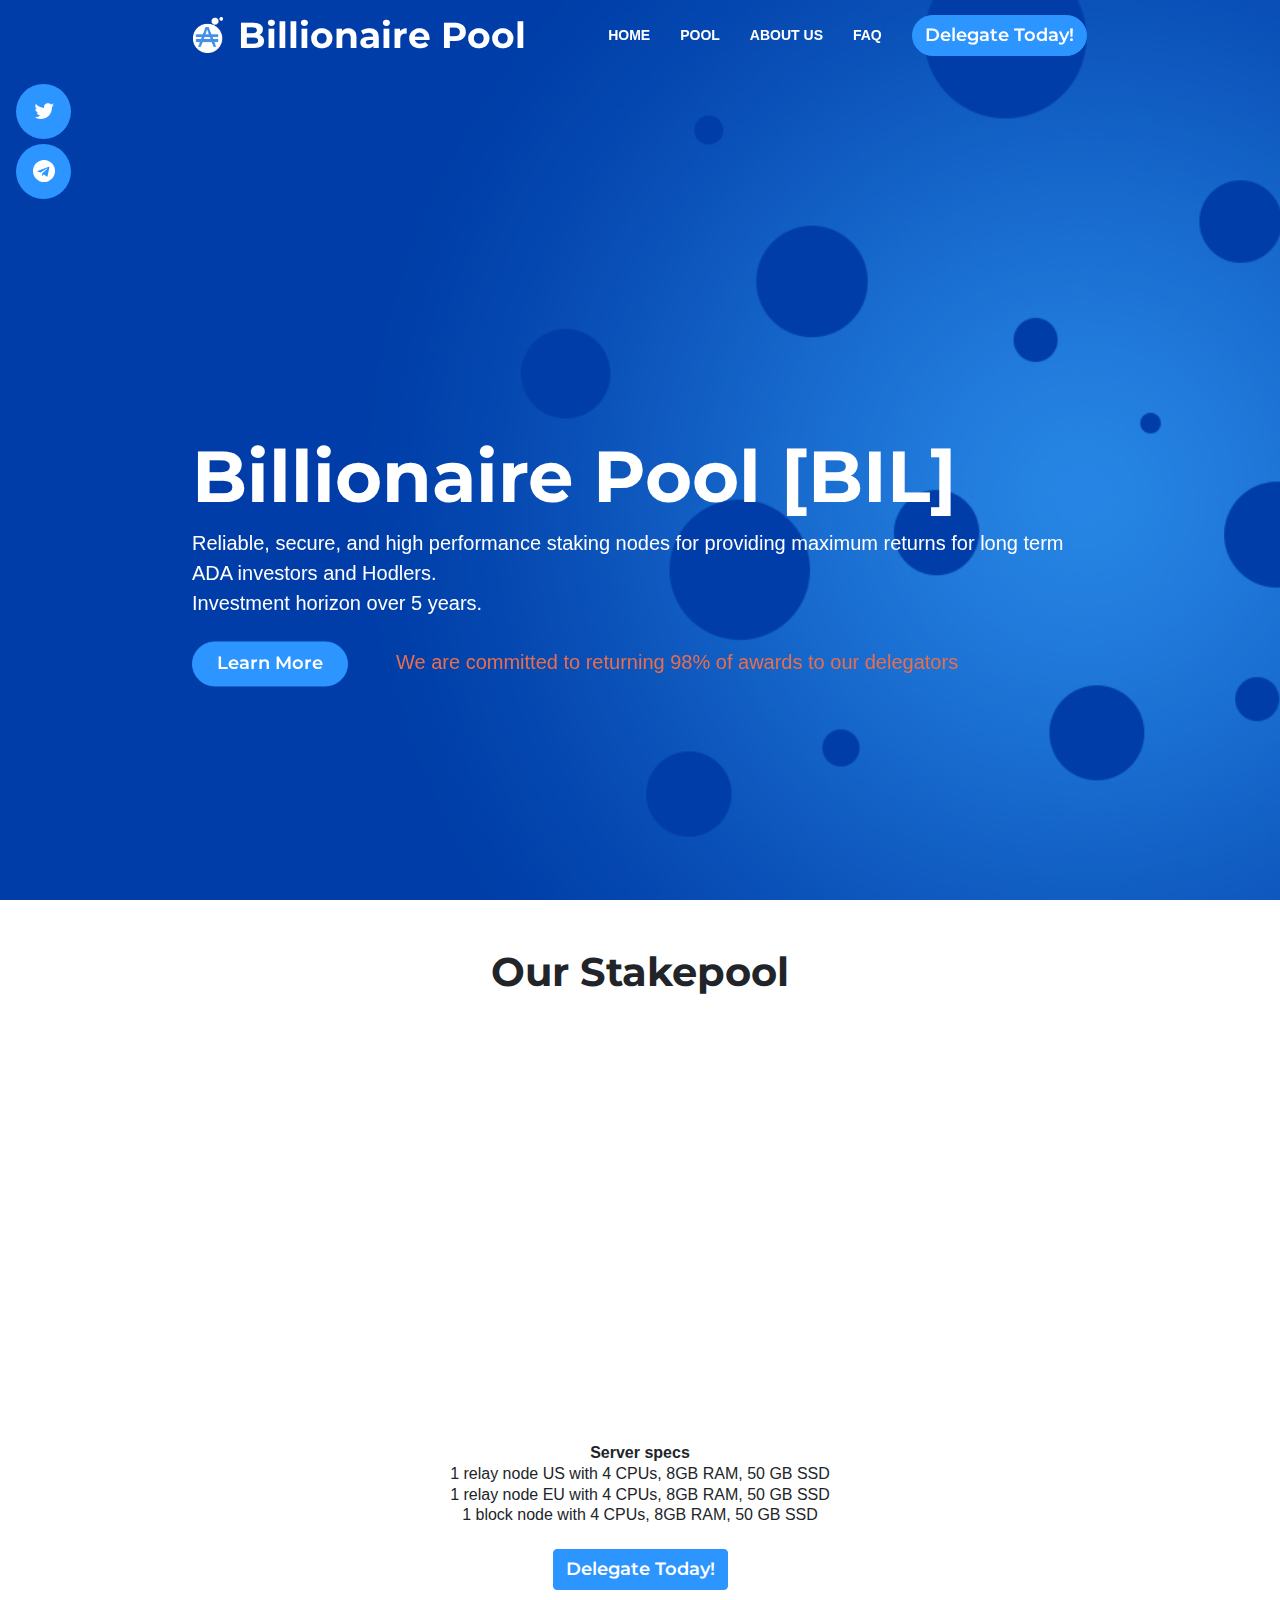
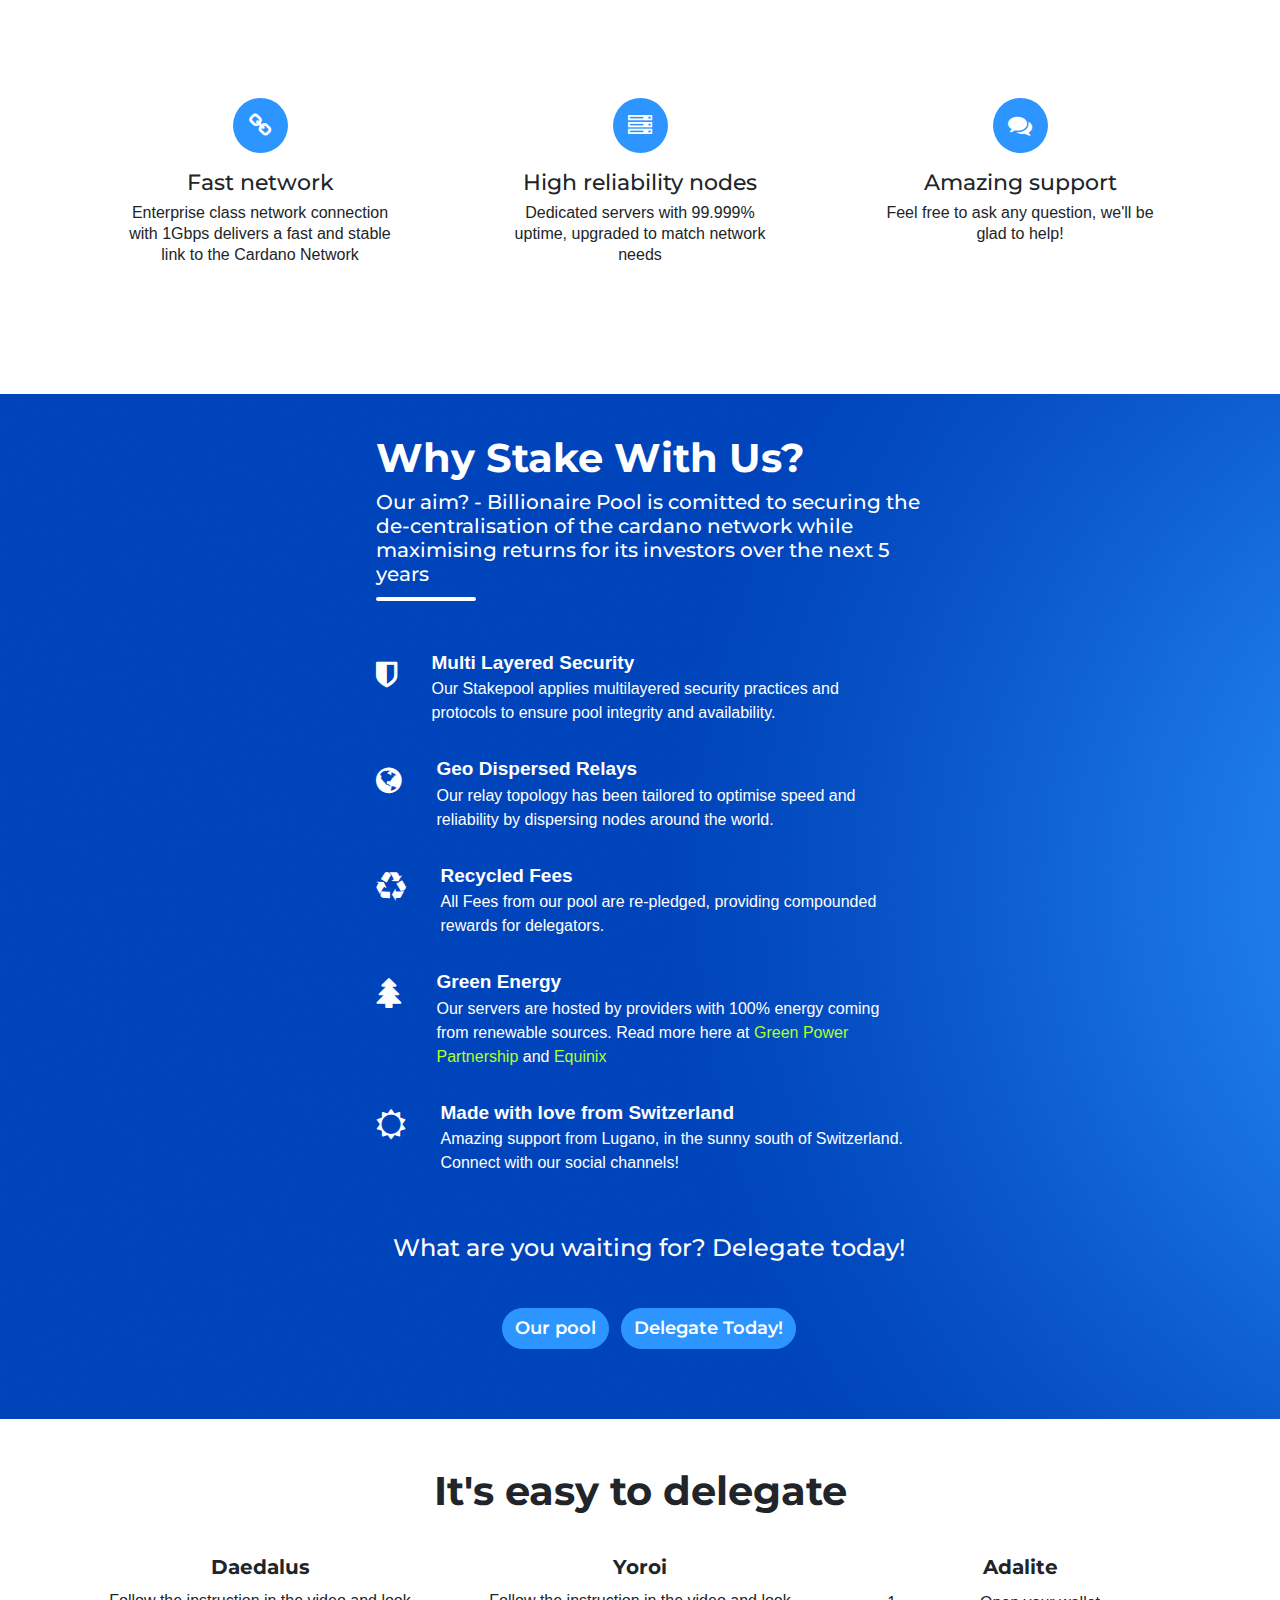
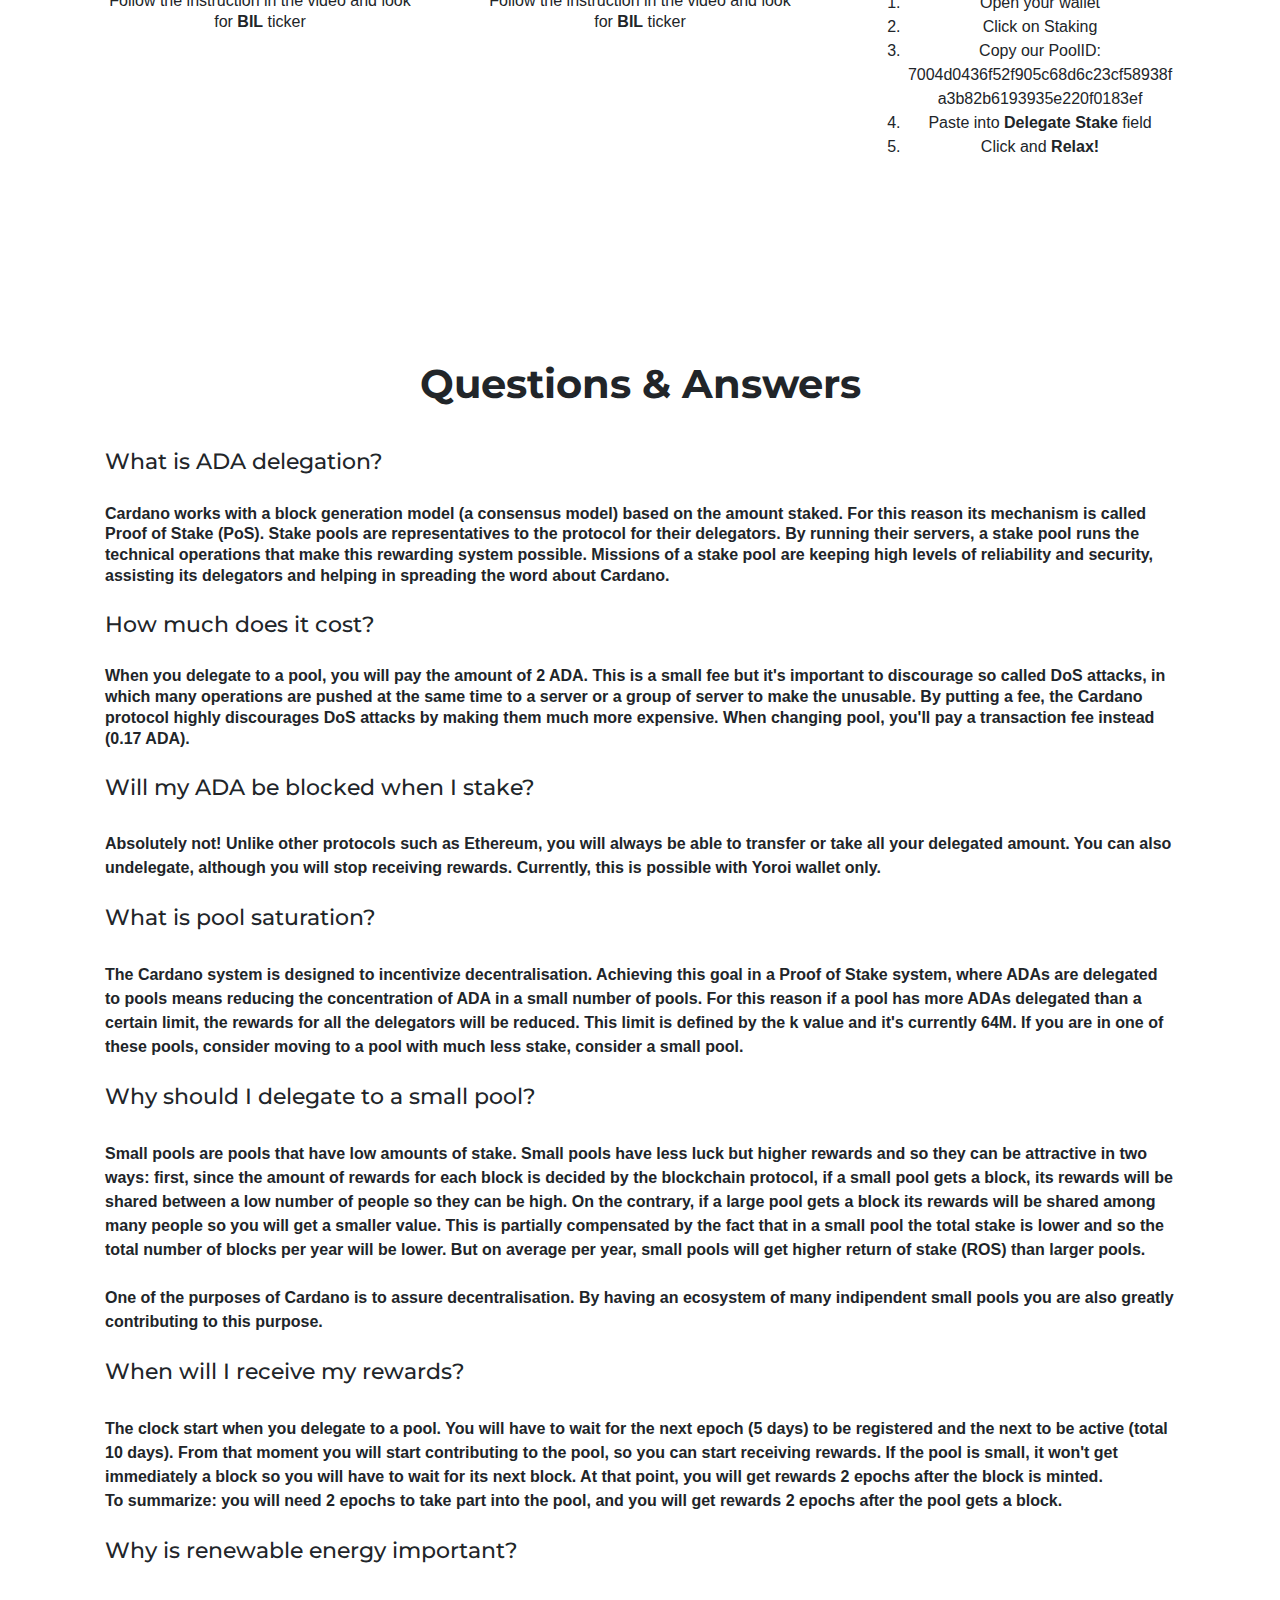
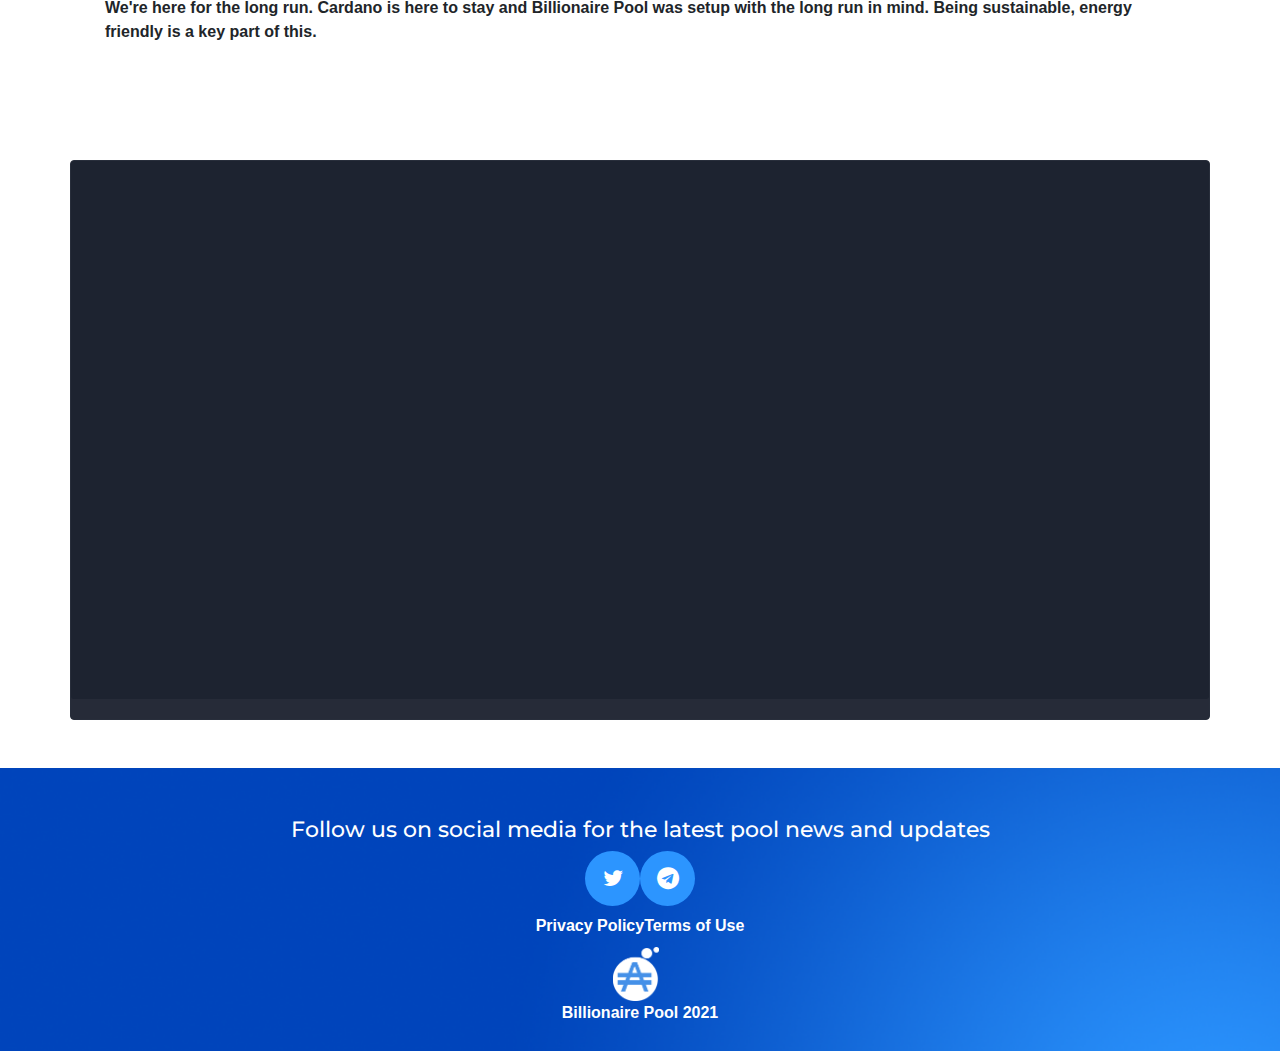
==== index.html @ 02b4a922 "Update index.html" ====
<!DOCTYPE html>
<html>
<head>

	<!-- Global site tag (gtag.js) - Google Analytics -->
	<script async src="https://www.googletagmanager.com/gtag/js?id='G-MDE2KG9E3V'"></script>
	<script>
		window.dataLayer = window.dataLayer || [];
		function gtag(){dataLayer.push(arguments);}
		gtag('js', new Date());
		gtag('config', 'G-MDE2KG9E3V');
	</script>
	
	<title>Billionaire Pool</title>
	<link rel="icon" href="img/LogoDark.png" type="image/x-icon">
	<meta charset="utf-8"/>
	<meta name="viewport" content="width=device-width, initial-scale=1.0">

    <script src="https://maxcdn.bootstrapcdn.com/bootstrap/4.1.1/js/bootstrap.min.js"></script>
	<script src="https://cdnjs.cloudflare.com/ajax/libs/jquery/3.2.1/jquery.min.js"></script>
	<script src="https://cdnjs.cloudflare.com/ajax/libs/wow/1.1.2/wow.min.js"></script>
	<script src="js/scripts.js"></script>

	<link href="https://maxcdn.bootstrapcdn.com/bootstrap/4.1.1/css/bootstrap.min.css" rel="stylesheet" id="bootstrap-css">
	<link rel="stylesheet" href="https://cdnjs.cloudflare.com/ajax/libs/animate.css/3.7.0/animate.css">
	<link href="css/style.css" rel="stylesheet" id="bootstrap-css">
	
</head>
<body style="font-family: Arial">

<!-- Top navigation -->
<nav class="navbar navbar-expand-md fixed-top top-nav" id="nav">
	<!--Floating Social media-->
	<div class="smResize" style="list-style: none;">
		<li><a href="https://twitter.com/BillionairePool"><i class=" fa fa-twitter box-circle-solid"></i></a></li>
		<li><a href="https://t.me/BILpool"><i class=" fa fa-telegram box-circle-solid"></i></a></li>
	</div>
	<div class="container-fluid" style="margin-left:13%; margin-right:13%;"> 	
		<img class="Iresize logo" id="logo" src="img/LogoLight.png">
		<a class="Tresize col navbar-brand" style="float:left;" href="index.html#home"><strong>Billionaire Pool</strong></a>
		<div class="collapse navbar-collapse col" id="navbarSupportedContent">
			<ul class="navbar-nav ml-auto">
		      <li class="nav-item">
		        <a class="nav-link" href="index.html#home">Home<span class="sr-only"></span></a>
		      </li>
		      <li class="nav-item">
		        <a class="nav-link" href="index.html#pool">Pool</a>
		      </li>
		      <li class="nav-item">
		        <a class="nav-link" href="index.html#about">About Us</a>
		      </li>
		      <li class="nav-item">
		        <a class="nav-link" href="index.html#faq">FAQ</a>
		      </li>
			</ul>
		</div>
			<ul class="navbar-nav  align-items-right">
				<li class="nav-item">
		        	<a class=" btn-primary btn btn-capsul btn-block" style="float: right;" href="index.html#delegate">Delegate Today!</a>
				</li>
			</ul>
	</div>
</nav>

<!-- Splash Screen-->
<section class="intro h-auto" id="home">
      <div id="particles-js" class="carousel-item active" style="background-image:url(img/background.png)">
		<script src="js/particles.js"></script>
		<script src="js/app.js"></script>
		<div class="text-box d-flex align-items-left">
			<div class=" ">
				<div class="pt-5">
					<h1 style="padding-top:20%" >Billionaire Pool [BIL]</h1>
					<p class="text-white mb-3 lead" >Reliable, secure, and high performance staking nodes for providing maximum returns for long term ADA investors and Hodlers.<br> Investment horizon over 5 years.</p>
				</div>
				<div class="d-flex">
					<div>
						<a href="index.html#about" id="explore" class="btn btn-primary btn-capsul px-4 py-2">Learn More</a>
					</div>
					<span><p style="color: #e76f4e; padding-top: 1.5vmin;"class="delay-2 pl-5 lead"><strong>We are committed to returning 98% of awards to our delegators</strong></p></span>
				</div>
			</div>
			<!-- <img src="img/transBack.png" class="responsive botimg" alt=""> -->
		</div>
      </div>
</section>

<!-- Pool Cards and Info Cards -->
<section id="pool" class="info-section">
	<div class="container">
		<div class="head-box text-center pb-2">
			<h2 class="text-underline-rb-black">Our Stakepool</h2>
			<h5 class=""></h6>
		</div>
		<!--Pool Cards-->
		<div class="three-panel-block">
			<div class="row flex justify-content-center">
				<div class="col-md-6 mt-6  mb-5">
					<div class="card profile-card-5">
						<div class="justify-content-center">
						<iframe width="500" height="400" frameborder="0" src="https://js.adapools.org/widget.html?pool=7004d0436f52f905c68d6c23cf58938fa3b82b6193935e220f0183ef"><a href="https://adapools.org/pool/7004d0436f52f905c68d6c23cf58938fa3b82b6193935e220f0183ef">Detail</a></iframe>
						</div>
						<br>
						<div class="card-body pt-0">
							<p class="card-text"><strong>Server specs</strong>
								<br> 1 relay node US with 4 CPUs, 8GB RAM, 50 GB SSD
								<br> 1 relay node EU with 4 CPUs, 8GB RAM, 50 GB SSD
								<br> 1 block node with 4 CPUs, 8GB RAM, 50 GB SSD
							</p>
							<a href="index.html#delegate"" class="btn btn-primary">Delegate Today!</a>
					  </div>
					</div>
				</div>
			</div>	
			<div class="row">
				<div class="col-lg-4 col-md-6 col-sm-6">
                    <div class="service-block-overlay text-center mb-5 p-lg-3">
                            <i class="fa fa-link box-circle-solid mt-3 mb-3" aria-hidden="true"></i>
						<h3>Fast network</h3>
						<p class="px-4">Enterprise class network connection with 1Gbps delivers a fast and stable link to the Cardano Network</p>
					</div>
				</div>
				<div class="col-lg-4 col-md-6 col-sm-6">
					<div class="service-block-overlay text-center p-lg-3">
						<i class="fa fa-server box-circle-solid mt-3 mb-3" aria-hidden="true"></i>
						<h3>High reliability nodes</h3>
						<p class="px-4">Dedicated servers with 99.999% uptime, upgraded to match network needs</p>
					</div>
				</div>
				<div class="col-lg-4 col-md-6 col-sm-6">
					<div class="service-block-overlay text-center p-lg-3">
						<i class="fa fa-comments box-circle-solid mt-3 mb-3" aria-hidden="true"></i>
						<h3>Amazing support</h3>
						<p class="px-4">Feel free to ask any question, we'll be glad to help!</p>
					</div>
				</div>
			</div>
		</div>
	</div>
</section>


<!-- Info block -->
<section id="about" class="info-section bg-primary py-0" style="background-image:url(img/section.png); background-size: cover;">
	<div class="container-fluid row" id="particles-js">
            <div class="col-md-6 container-fluid col-lg-6 content-half mt-md-0 pt-4 pb-5">
                <div class="head-box mb-5 pl-5 mt-2 pt-2 ">
					<h2 class="text-white">Why Stake With Us?</h2>
					<h5 class="text-white text-underline-rb-white">Our aim? - Billionaire Pool is comitted to securing the de-centralisation of the cardano network while maximising returns for its investors over the next 5 years</h6>
					<link href="https://www.billionaire.pool/css/server-styles.css" rel="stylesheet" id="animated">
				</div>
                <ul class="pl-5">
                    <li class="row">
                    	<i class="fa fa-shield box-round-outline" aria-hidden="true"></i>
                    	<span class=" col list-content">
                    		<strong>Multi Layered Security</strong>
                    		<br>Our Stakepool applies multilayered security practices and protocols to ensure pool integrity and availability.
                    	</span>
                	</li>
                    <li class="row">
                    	<i class="fa fa-globe box-round-outline" aria-hidden="true"></i>
                    	<span class="col list-content">
                    		<strong>Geo Dispersed Relays</strong>
                    		<br>Our relay topology has been tailored to optimise speed and reliability by dispersing nodes around the world.
                    	</span>
                    </li>
                    <li class="row">
                    	<i class="fa fa-recycle box-round-outline" aria-hidden="true"></i>
                    	<span class="col list-content">
                    		<strong>Recycled Fees</strong>
                    		<br>All Fees from our pool are re-pledged, providing compounded rewards for delegators.
                    	</span>
					</li>
					<li class="row">
                    	<i class="fa fa-tree box-round-outline" aria-hidden="true"></i>
                    	<span class="col list-content">
                    		<strong>Green Energy</strong>
                    		<br>Our servers are hosted by providers with 100% energy coming from renewable sources. Read more here at <a href="https://www.epa.gov/greenpower/green-power-partnership-national-top-100" style="color: greenyellow;">Green Power Partnership</a> and <a href="https://www.equinix.com/data-centers/design/green-data-centers/" style="color: greenyellow;">Equinix</a>
                    	</span>
					</li>
					<li class="row">
                    	<i class="fa fa-sun-o box-round-outline" aria-hidden="true"></i>
                    	<span class="col list-content">
                    		<strong>Made with love from Switzerland</strong>
                    		<br>Amazing support from Lugano, in the sunny south of Switzerland. Connect with our social channels!
                    	</span>
					</li>
					<li>
						<h4 class="text-white text-center"></br>What are you waiting for? Delegate today!</h4>
					</li>
					<li class="text-center list-content">
						<a class=" btn-secondary btn btn-capsul mr-2" href="index.html#pool">Our pool</a>
						<a class=" btn-primary btn btn-capsul" href="index.html#delegate">Delegate Today!</a>
					</li>
				</ul>
				
			</div>
        </div>
</section> 

<!-- Delegate Us -->
<section id="delegate" class="info-section">
	<div class="container">
		<div class="head-box text-center pb-2">
			<h2 class="text-underline-rb-black">It's easy to delegate</h2>
			<h5 class=""></h6>
			</div>
			<!--Delegating methods Cards-->
			<div class="three-panel-block">
				<div class="row flex justify-content-center">
					<div class="col-md-4 mt-4  mb-5">
						<div class="card profile-card-5">
							<div class="card-body pt-0">
								<h5 class="card-title"><strong>Daedalus</strong></h5>
								<p>Follow the instruction in the video and look for <strong>BIL</strong> ticker</p>
								<iframe width="250" height="140" src="https://www.youtube-nocookie.com/embed/VtkjM_0k4R0" frameborder="0" allow="accelerometer; autoplay; clipboard-write; encrypted-media; gyroscope; picture-in-picture" allowfullscreen></iframe>
						  </div>
						</div>
					</div>
					<div class="col-md-4 mt-4  mb-5">
						<div class="card profile-card-5">
							<div class="card-body pt-0">
								<h5 class="card-title"><strong>Yoroi</strong></h5>
								<p>Follow the instruction in the video and look for <strong>BIL</strong> ticker</p>
								<iframe width="250" height="140" src="https://www.youtube-nocookie.com/embed/yYUUWOBLyLw" frameborder="0" allow="accelerometer; autoplay; clipboard-write; encrypted-media; gyroscope; picture-in-picture" allowfullscreen></iframe>
						  </div>
						</div>
					</div>
					<div class="col-md-4 mt-4  mb-5">
						<div class="card profile-card-5">
							<div class="card-body pt-0">
								<h5 class="card-title"><strong>Adalite</strong></h5>
								<ol>
									<li>Open your wallet</li>
									<li>Click on Staking</li>
									<li>Copy our PoolID: 7004d0436f52f905c68d6c23cf58938fa3b82b6193935e220f0183ef</li>
									<li>Paste into <strong>Delegate Stake</strong> field</li>
									<li>Click and <strong>Relax!</li>
								</ol>
						  </div>
						</div>
					</div>
				</div>	
			</div>
		</div>
	</div>
</section>

<!-- FAQ -->
<section id="faq" class="info-section">
	<div class="container">
		<div class="head-box text-center pb-2">
			<h2 class="">Questions & Answers</h2>
			<h5 class=""></h6>
		</div>
		<div class="card-body pt-0">
			<!-- Questions and answers-->
			<span class="col">
				<h3 class="">What is ADA delegation?</h3>
				<p class="card-text"><br>Cardano works with a block generation model (a consensus model) based on the amount staked. For this reason its mechanism is called Proof of Stake (PoS). Stake pools are representatives to the protocol for their delegators. By running their servers, a stake pool runs the technical operations that make this rewarding system possible.   Missions of a stake pool are keeping high levels of reliability and security, assisting its delegators and helping in spreading the word about Cardano.
				<br></p>
			</span>
			<span class="col">
				<h3 class="">How much does it cost?</h3>
				<p class="card-text"><br>When you delegate to a pool, you will pay the amount of 2 ADA. This is a small fee but it's important to discourage so called DoS attacks, in which many operations are pushed at the same time to a server or a group of server to make the unusable. By putting a fee, the Cardano protocol highly discourages DoS attacks by making them much more expensive. When changing pool, you'll pay a transaction fee instead (0.17 ADA).
				<br></p>
			</span>
			<span class="col">
				<h3 class="">Will my ADA be blocked when I stake?</h3>
				<br>Absolutely not! Unlike other protocols such as Ethereum, you will always be able to transfer or take all your delegated amount. You can also undelegate, although you will stop receiving rewards. Currently, this is possible with Yoroi wallet only.
				<br>
			</span>
			<span class="col">
				<h3 class="">What is pool saturation?</h3>
				<br>The Cardano system is designed to incentivize decentralisation. Achieving this goal in a Proof of Stake system, where ADAs are delegated to pools means reducing the concentration of ADA in a small number of pools. For this reason if a pool has more ADAs delegated than a certain limit, the rewards for all the delegators will be reduced. This limit is defined by the k value and it's currently 64M. If you are in one of these pools, consider moving to a pool with much less stake, consider a small pool.
				<br>
			</span>
			<span class="col">
				<h3 class="">Why should I delegate to a small pool?</h3>
				<br>Small pools are pools that have low amounts of stake. Small pools have less luck but higher rewards and so they can be attractive in two ways: first, since the amount of rewards for each block is decided by the blockchain protocol, if a small pool gets a block, its rewards will be shared between a low number of people so they can be high. On the contrary, if a large pool gets a block its rewards will be shared among many people so you will get a smaller value. This is partially compensated by the fact that in a small pool the total stake is lower and so the total number of blocks per year will be lower. But on average per year, small pools will get higher return of stake (ROS) than larger pools.
				<br>
				<br>One of the purposes of Cardano is to assure decentralisation. By having an ecosystem of many indipendent small pools you are also greatly contributing to this purpose.
				<br>
			</span>
			<span class="col">
				<h3 class="">When will I receive my rewards?</h3>
				<br>The clock start when you delegate to a pool. You will have to wait for the next epoch (5 days) to be registered and the next to be active (total 10 days). From that moment you will start contributing to the pool, so you can start receiving rewards. If the pool is small, it won't get immediately a block so you will have to wait for its next block. At that point, you will get rewards 2 epochs after the block is minted.
				<br>To summarize: you will need 2 epochs to take part into the pool, and you will get rewards 2 epochs after the pool gets a block. 
				<br>
			</span>
			<span class="col">
				<h3 class="">Why is renewable energy important?</h3>
				<br>We're here for the long run. Cardano is here to stay and Billionaire Pool was setup with the long run in mind. Being sustainable, energy friendly is a key part of this.
				<br>
			</span>
		</div>
	</div>
</section>

<!-- Ada price Panel-->
<section id="Info" class="team-section py-5">
	<div class="container">
		<div class="row text-center head-box ">
			<div class="head-box text-center pb-2">
				<h2 class="text-underline-rb-black"></h2>
				<h5 class=""></h6>
			</div>
			<div class="coinbase"> 
				<div style="height:100%; padding:0px; margin:0px; width: 100%;">
					<iframe src="https://widget.coinlib.io/widget?type=chart&theme=light&coin_id=122882&pref_coin_id=1505" width="100%" height="536px" scrolling="auto" marginwidth="0" marginheight="0" frameborder="0" border="0" style="border:0;margin:0;padding:0;line-height:14px;"></iframe>
				</div>
			</div>
		</div>
	</div>
</section>

<!--Disclamers Contact us and Affiliate Pools-->
<section id="info" class="info-section bg-primary py-0" style="background-image:url(img/section.png); background-size: cover;">
	<div class="container-fluid">
            <div class="row text-white  pt-5 justify-content-center text-center " >
				<h3>Follow us on social media for the latest pool news and updates</h3>
			</div>
			<div class=" row justify-content-center">
				<a href="https://twitter.com/BillionairePool"><i class="fa fa-twitter box-circle-solid"></i></a>
				<a href="https://t.me/BILpool"><i class=" fa fa-telegram box-circle-solid"></i></a>
			</div>
			<div class=" row justify-content-center pt-2">
				<a href="privacypolicy.html" class="text-white"><h7>Privacy Policy</h5></a>
				<a href="termsofuse.html" class="text-white"><h7>Terms of Use</h5></a>
			</div>

			<div class="row flex justify-content-center text-center" style="padding-bottom: 0.75%; padding-top: 0.75%;">
				<ul style="padding-inline-start:0px">
					<li style="list-style: none;"><a href="index.html#home" class="mr-2"><img class="Iresize2 logo" id="logo" src="img/LogoLight.png"></a></li>
					<li class="row"><h8 class="text-white">Billionaire Pool 2021</h1></li>
				</ul>
				
			</div>
	</div>
</section>
</body>
</html>
---- css/style.css ----
/*Google Fonts*/
@import url('https://fonts.googleapis.com/css?family=Montserrat:500,600,700');
@import url('https://fonts.googleapis.com/css?family=Source+Sans+Pro:400,600,700');
@import url("https://maxcdn.bootstrapcdn.com/font-awesome/4.7.0/css/font-awesome.min.css");


#cards.col{
	max-width: 30vmin;
}
.smResize{
	position:fixed; 
	z-index: 9999; 
	padding-left: 0.0001vmin;
	padding-top: 13rem;
}

.smResize li{
	padding-top: 5px;
}


.Iresize{
	height:4vmin;
}

.Iresize2{
	height:6vmin;
}

.Tresize{
	font-size:4vmin;
}

h1{
	font-size:8vmin;
	max-width: 100%;
}

#cards .card{
	color:#000;

	border-style: solid;
	border-color: black;
	border-width: 1.5px;
	text-align: center;
}
#cards .btn{
	height: auto;
	font-size: 75%;
}

.card{
	border-style: none;
	text-align: center;
}

.responsive {
	align-items: center;
	width: 50%;
	height: 50%;
	position: relative;
	padding-top: 15vmin;
}

#slider-animation{max-height:550px;}
.text-box {
	position: absolute;
	top: 50%;
	left: 15%;
	right: 15%;
	color: white;
	transform: translateY(-50%);
}

.floating{
	position:fixed;
	z-index:999
}

.no-padding {
    padding-left: 0;
    padding-right: 0;
    width: 100%;
}

.logo{
	max-width: 100%;
    max-height: 100%;	
}

.logo2{
	max-width: 50%;
    max-height: 50%;
}


.iframe-container {
	position: relative;
	overflow: hidden;
	width: 100%;
	padding-top: 56.25%; /* 16:9 Aspect Ratio (divide 9 by 16 = 0.5625) */
  }

.responsive-iframe {
	position: absolute;
	top: 0;
	left: 0;
	bottom: 0;
	right: 0;
	width: 100%;
	height: 100%;
  }

.coinbase{
	height:560px; 
	background-color: #1D2330;
	overflow:hidden; 
	box-sizing: border-box; 
	border: 1px solid #282E3B; 
	border-radius: 4px; text-align: right; 
	line-height:14px; font-size: 12px; 
	font-feature-settings: normal; 
	text-size-adjust: 100%; 
	box-shadow: inset 0 -20px 0 0 #262B38;
	padding:1px;padding: 0px; 
	margin: 0px; 
	width: 100%;
}

.adawidget{
	height:100%;
	width:100%;
	border:none;
}

#particles-js{ 
	/*background-color: #000000;
	background-image: url("https://external-preview.redd.it/B6KO5TD8r_Mm4QnyefYiEeKjbpF5wSf7unvBeu8aQtc.jpg?auto=webp&s=60b3b0db250349a65bfdd769b01effcafe928203");
	particles.js*/
	background-repeat: no-repeat; 
	background-size: cover; 
	background-position: 25% 25%; 
} 

body, html{
	height: 100%;
	width:100%; 
}
body{
	
	font-size: 1rem;
	font-family: 'Source Sans Pro', sans-serif;
}

/* ========== Universal Stylings ========== */
h1,h2,h3,h4,h5{
	position: relative;
	font-family: 'Montserrat', sans-serif;
}
h6{
	position: relative;
	text-transform: uppercase;
}
.bg-primary{
	background-color: #35CBDF!important;
}
.text-inverse{
	color: #074052;
}
.text-primary{
	color: #35CBDF!important;
}
.btn{
	font-family: 'Montserrat', sans-serif;
	font-size:2vmin;
	font-weight: 600;
	margin:0.4em auto;
	
}
.btn-primary{
	background-color: #2c95ff;
	border-color: #2c95ff;
}
.btn-primary:hover,.btn-primary:focus{
	background-color: #55a6f8;
	border-color: #55a6f8;
}
.btn-secondary{
	background-color: #2c95ff;
	border-color: #2c95ff;
}
.btn-secondary:hover,.btn-secondary:focus{
	background-color: #55a6f8;
	border-color: #55a6f8;
}
.btn-capsul{
	border-radius: 50px;
}
i.box-circle-outline{
	border-color: inherit;
	border-width: 1px;
	border-style:solid;
	border-radius: 50%;
	height: 50px;
    line-height: 50px;
    text-align: center;
    width: 50px;
}
i.box-circle-solid{
	background-color:#2c95ff;
	border-radius: 50%;
    color: #fff;
    font-size: 22px;
    height: 55px;
    line-height: 55px;
    text-align: center;
    width: 55px;
}
.text-underline-white:before{
	content:"";
	position: absolute;
	width:100px;
	height: 4px;
	left:50%;
	margin-left:-50px;
	background:#fff;
	bottom: -15px;
	border-radius: 10px;
}
.text-underline-rb-white:before{
	content:"";
	position: absolute;
	width:100px;
	height: 4px;
	left:0;
	background:#fff;
	bottom: -15px;
	border-radius: 10px;
}
.text-underline-primary:before{
	content:"";
	position: absolute;
	width:50px;
	height: 4px;
	left:50%;
	margin-left:-25px;
	background:#35CBDF;
	bottom: -15px;
	border-radius: 10px;
}
.text-underline-rb-primary:before{
	content:"";
	position: absolute;
	width:100px;
	height: 4px;
	left:0;
	background:#35CBDF;
	bottom: -15px;
	border-radius: 10px;
}
.bg-overlay:before{
	content:"";
	background:rgba(0,0,0,0.7);
	position: absolute;
	height: 100%;
	width:100%;
	left:0;
	top:0;
	z-index: -1;
}
.bg-overlay-light:before{
	content:"";
	background:rgba(0,0,0,0.4);
	position: absolute;
	height: 100%;
	width:100%;
	left:0;
	top:0;
	z-index: -1;
}
.parallax{
	background-attachment: fixed!important;
}


/* ========== Loader ========== */

.loaders {
	width: 100%;
	box-sizing: border-box;
	display: flex;
	flex: 0 1 auto;
	flex-direction: row;
	flex-wrap: wrap;
}
.loaders .loader {
	box-sizing: border-box;
	display: flex;
	flex: 0 1 auto;
	flex-direction: column;
	flex-grow: 1;
	flex-shrink: 0;
	flex-basis: 25%;
	max-width: 25%;
	height: 200px;
	align-items: center;
	justify-content: center;
}
.loader {
	display: table;
	height: 100%;
	position: fixed;
	width: 100%;
	z-index: 1200;
}
.loader-bg {
	background: #35CBDF;
}
.loader-inner {
	display: table-cell;
	text-align: center;
	vertical-align: middle;
}

.loader .ball-clip-rotate-pulse {
    left: 50%;
    position: absolute;
    top: 50%;
}

/* ========== Top Navigation ========== */
.top-nav {
	height: 70px;
	left:0;
	background-size: cover;
	transition: background-image 0.5s ease-in-out;
}
.top-nav .navbar-nav li .nav-link {
    color: #fff;
    font-size: 14px;
    padding:29px 15px;
    font-weight: 600;
    text-transform: uppercase;
    transition: 0.25s ease-in-out;
	-webkit-transition: 0.25s ease-in-out;
	-moz-transition: 0.25s ease-in-out;
}
.top-nav li a.nav-link:hover, .top-nav .nav-item.active a.nav-link,.top-nav.light-header li a.nav-link:hover, .top-nav.light-header .nav-item.active a.nav-link{
    color: #35cbdf;
}
.top-nav .navbar-brand{
	color: #fff;
	font-family: 'Montserrat', sans-serif;
}
.top-nav.light-header{
	height: 70px;
	box-shadow: 0 0 10px rgba(0,0,0,0.23);
}
.top-nav.light-header .navbar-brand{
	color: #212121;
	
}
.top-nav.light-header .navbar-nav li .nav-link {
    color: #212121;
    padding: 19px 15px;
}

.top-nav.light-header2 .navbar-nav li .nav-link {
    color: white;
	padding: 19px 15px;
}



/* ========== Intro Header ========== */
.intro{
	float: left;
	width:100%;
	display: flex;
	align-items:center;
	height:100%;
	position: relative;
	z-index: 1;
}
.intro.intro-small{
	height: 60%;
}

.caption-container{
	width:50rem;
	margin:0 auto;
}
.caption-two-panel{
	display: flex;
	align-items:center;
}
.intro h1{
	font-weight: 700;
}

.intro .carousel-item{
	height: 100vh;
}
.intro .carousel-item::before{
	content:"";
	background:rgba(0,0,0,0.1);
	position: absolute;
	width:100%;
	height: 100vh;
}
.intro  .carousel-caption{
	top:15%;
	
}

/* ========== Who We Are ========== */

.info-section{
	float: left;
	width:100%;
	padding:3rem 0;
	position: relative;
	z-index: 1;
}
.info-section h2{
	font-weight: 700;
	font-size: 2.5rem;
}

.info-section .head-sec{
	float: left;
	width:100%;
}

.info-section h3{
	font-size: 1.4rem;
}
.info-section p {
    font-size: 1rem;
    line-height: 1.3rem;
}
.info-section .box h2{
    font-size:24px;
    margin-bottom:20px;
    margin-top:0;
}

.info-section .box i{
    font-size:20px;
}
.info-section .box{
    display:flex;
}
.info-section .text-box{
    flex:1 1 0;
    text-align:left;
}
.info-section .icon-box{
    line-height: 1.2;
    width:70px;
}
.info-section .service-block-overlay{
	transition: .5s;
	-webkit-transition: .5s;
	-moz-transition: .5s;
}

.info-section .service-block-overlay:hover{
    border-radius: 5px;
    /*box-shadow: 0 0 90px rgba(0, 0, 0, 0.1);*/
    float: left;
	margin-top: -10px;
    position: relative;
    width: 100%;
	transition: .5s;
	-webkit-transition: .5s;
	-moz-transition: .5s;
}
.content-half{
    color:#fff;
}
.content-half ul{
    padding:0;
    list-style:none;
}
.content-half ul li{
    margin:15px 0;
    float:left;
    width:100%;
}
.content-half ul li i{
    float:left;
    font-size:30px;
    padding-top:10px;
    padding-bottom:10px;
}
.content-half ul li .list-content{
    float:left;
    margin-left:20px;
}
.content-half ul li strong{
    font-size:19px;
    font-weight:700;
}
/*--- three Block Panel ---*/
.three-panel-block{
	float: left;
	width: 100%;
}
.three-panel-block i{
	font-size: 1.5rem;
	margin-bottom: 15px;
}
.three-panel-block i.box-round{
	border-color: inherit;
	border-width: 1px;
	border-style:solid;
	padding:16px;
	border-radius: 50%;
}

/*--- Two Block Panel ---*/
.two-panel-block{
	float: left;
	width: 100%;
}
.two-panel-block p{
	font-size:16px;
}


/*--- Two Block Panel ---*/
.four-panel-block{
	float: left;
	width:100%;
}

/* ========== Who We Are ========== */
.widget{
	float: left;
	width:100%;
	position: relative;
	z-index: 1;
}

/* ========== Copy Content Styles ========== */
.copy-content-sec{
	float: left;
	width:100%;
	padding:5rem 0;
	position: relative;
	z-index: 1;
}
.copy-container{
	display: flex;
	align-items: center;
}
.copy-content{
	float: left;
	width:100%;
}
.copy-content li i{
	float: left;
	width:30px;
	margin-top:5px;
	color: #5CB85C;
}

/* ========== Team Section ========== */

.team-section{
	float: left;
	width:100%;
	position: relative;
	z-index: 1;
	background-color:#fff;
}
.team-footer{
	float: left;
	width:100%;
	padding: 15px;
}
.team-footer h3{
	font-size: 1.5rem;
	text-transform: capitalize;
}
.member-box{
  width:100%;
  float:left;
  position:relative;
  overflow:hidden
}
.member-box:hover> img{
transform: scale(1.05);
transition:1s ease-in;  
}
.member-box img{
  transition:0.3s ease-in;  
}
.member-box.t-bottom .overlay-content{
	display:flex;
	flex-direction:column;
	justify-content:flex-end;
}
.member-box.t-center .overlay-content{
	display:flex;
	flex-direction:column;
	justify-content:center;
	align-items: center;
}
.member-box i.box-circle-solid{
	padding: 0;
	width:40px;
	height: 40px;
	text-align: center;
	line-height: 40px;
}
/* style 1 */
.member-box.anim-lf .overlay-content{
  position:absolute;
  background-color:rgba(0,0,0,0.6);
  left:-100%;
  bottom:0;
  width: 100%;
  height:100%;
  transition:0.4s ease-in;
}
.member-box.anim-lf:hover>.overlay-content{
  left:0;
  transition:0.4s ease-in;
}
/* style 1 */
.member-box.anim-bt .overlay-content{
  position:absolute;
  background-color:rgba(0,0,0,0.6);
  bottom:-100%;
  width: 100%;
  height:100%;
  transition:0.6s ease-in;
}

.member-box.anim-bt:hover>.overlay-content{
  bottom:0;
  transition:0.4s ease-in;
}

/* ========== Testimonial Section ========== */
.testimonial-section{
	float: left;
	width:100%;
	position: relative;
	z-index: 1;
}
.testimonial-section .block-style-03 img{
	width:100px;
}

/* ========== Footer Section ========== */
.footer-section{
	float: left;
	width:100%;
	position: relative;
	z-index: 1;
}
.footer-section .list-box img {
    width: 70px;
}
.footer-section .list-box a.title{
	font-size: 14px;
	line-height: 0;
}
.footer-section .copy-text{
	font-size: 12px;
	border-top: 1px solid #555;
}
.social-box a.icoRss:hover {
	background-color: #F56505;
}
.social-box a.fa-box:hover {
	background-color:#3B5998;
}
.social-box a.tw-box:hover {
	background-color:#33ccff;
}
.social-box a.go-box:hover {
	background-color:#BD3518;
}
.social-box a.ld-box:hover {
	background-color: #ffffff;
}
ul.social-box {
	list-style: none;
	display: inline;
	margin-left:0 !important;
	padding: 0;
}
ul.social-box li {
	display: inline;
	margin: 0 5px;
}
.social-box li a {
    background: #414344;
    border-radius: 50%;
    display: inline-block;
    font-size: 13px;
    height: 30px;
    margin: 0 auto;
    position: relative;
    text-align: center;
    width: 30px;
}

.social-box li i {
	margin:0;
	line-height:30px;
	text-align: center;
}

.social-box li a:hover i, .triggeredHover {
	-moz-transform: rotate(360deg);
	-webkit-transform: rotate(360deg);
	-ms--transform: rotate(360deg);
	transform: rotate(360deg);
	-webkit-transition: all 0.2s;
	-moz-transition: all 0.2s;
	-o-transition: all 0.2s;
	-ms-transition: all 0.2s;
	transition: all 0.2s;
}
.social-box i {
	color: #fff;
	-webkit-transition: all 0.8s;
	-moz-transition: all 0.8s;
	-o-transition: all 0.8s;
	-ms-transition: all 0.8s;
	transition: all 0.8s;
}

/* ========== Copy Content Styles ========== */
.copy-content-sec{
	float: left;
	width:100%;
	padding:5rem 0;
	position: relative;
	z-index: 1;
}
.copy-container{
	display: flex;
	align-items: center;
}
.copy-content{
	float: left;
	width:100%;
}
.copy-content li i{
	float: left;
	width:30px;
	margin-top:5px;
	color: #5CB85C;
}
.faq-box .card{
	border-color: #35CBDF;	
	margin-top: 10px;
}
.faq-box .card-header{
	background-color: #35CBDF;
	color: #fff;
}


/* ========== Price Table Styles ========== */
.price-section{
	float: left;
	width:100%;
	padding:5rem 0;
	position: relative;
	z-index: 1;
}
.price-section h2 {
    font-size: 2.5rem;
    font-weight: 700;
}

.price-section .currency{
	font-size: 25px;
    vertical-align: super;
}
.price-section .price-count{
	font-size: 60px;
	line-height: 60px;
}
.price-section .price-block small{
	display: block;
	font-size: 15px;
}

/* ========== Contact Section ========== */
.contact-section{
	float: left;
	width: 100%;
	position: relative;
	z-index: 1;
}
.contact-section #map {
    display: block;
    width: 100%;
    height: 100%;
}

.contact-section #map {
    background: #fff;
    width:100%;
    height: 100%;
}
.contact-section .form-control{
	border-radius: 0;
}
.contact-section #map{
	height: 350px;
}

/* ========== Copy Footer Styles ========== */
.copy-footer{
	float: left;
	width:100%;
	font-size: 14px;
	background: #111;
}
.copy-footer a{
	color: #fff;
}
.copy-footer a:hover{
	text-decoration: underline;
}


/* ========== Responsive Stylings ========== */
@media (max-width: 991px){
	.container{
		width: 100%;
	}
	.intro .intro-box{
		padding-left: 0;
		margin-bottom: 0;
	}
	.intro .intro-box span{
		margin-right: 10px;
	}
	.intro .intro-box .list-item{
		width: 85%;
	}
	.content-half ul li i{
		font-size: 20px;
	}
	.content-half ul li .list-content{
		width:77%;
	}
	.content-half ul li strong{
		line-height: 0;
	}
	.testimonial-section .single-testimonial .carousel-item{
		width: 100%;
		margin-left: 0;
		margin-right: 0;
	}
	.widget h2 {
    	font-size: 1.5rem;
	}
	.widget .counter{
		line-height: 0;
		font-size: 1.7rem;
	}
	.widget .fa-3x{
		font-size: 2rem;
	}
	.widget .stat-content h4{
		font-size: 1.2rem;
	}
}

.topimg{
	display: none;
}

@media (max-width: 698px){
	.Iresize{
		height:6vmin;
	}
	.Tresize{
		font-size:6vmin;
	}
	.container{
		width:100%;
	}
	.intro .intro-form-small input[type="text"], .intro .intro-form-small input[type="password"]{
		width: 36%;
	}
	.intro .carousel-caption{
		top:10%;
	}
	.widget.widget-counter .container{
		width: 100%;
	}
	.contact-section #map {
    	height: 400px
	}
    .intro .display-4{
        font-size:2rem;
    }
    .intro p{
        font-size: 3vmin;
	}
	h1{
		font-size: 12vmin;
	}
   .botimg{
		display: none;
	}
	.topimg{
		display: inline-block;
	}
    .top-nav .navbar-toggler i {
    color: #fff;
    margin-top: 6px;
    }
    .top-nav.light-header .navbar-toggler i {
    color: #004bd7;
    }
    .top-nav  .navbar-collapse.show {
    background-color: #fff;
    text-align: center;
    padding: 12px 0;
    }
    .top-nav .navbar-collapse.show a{
    color: #000;
    }
}
.btn-theme{background-color:#fd5554; color:rgb(68, 134, 209);}
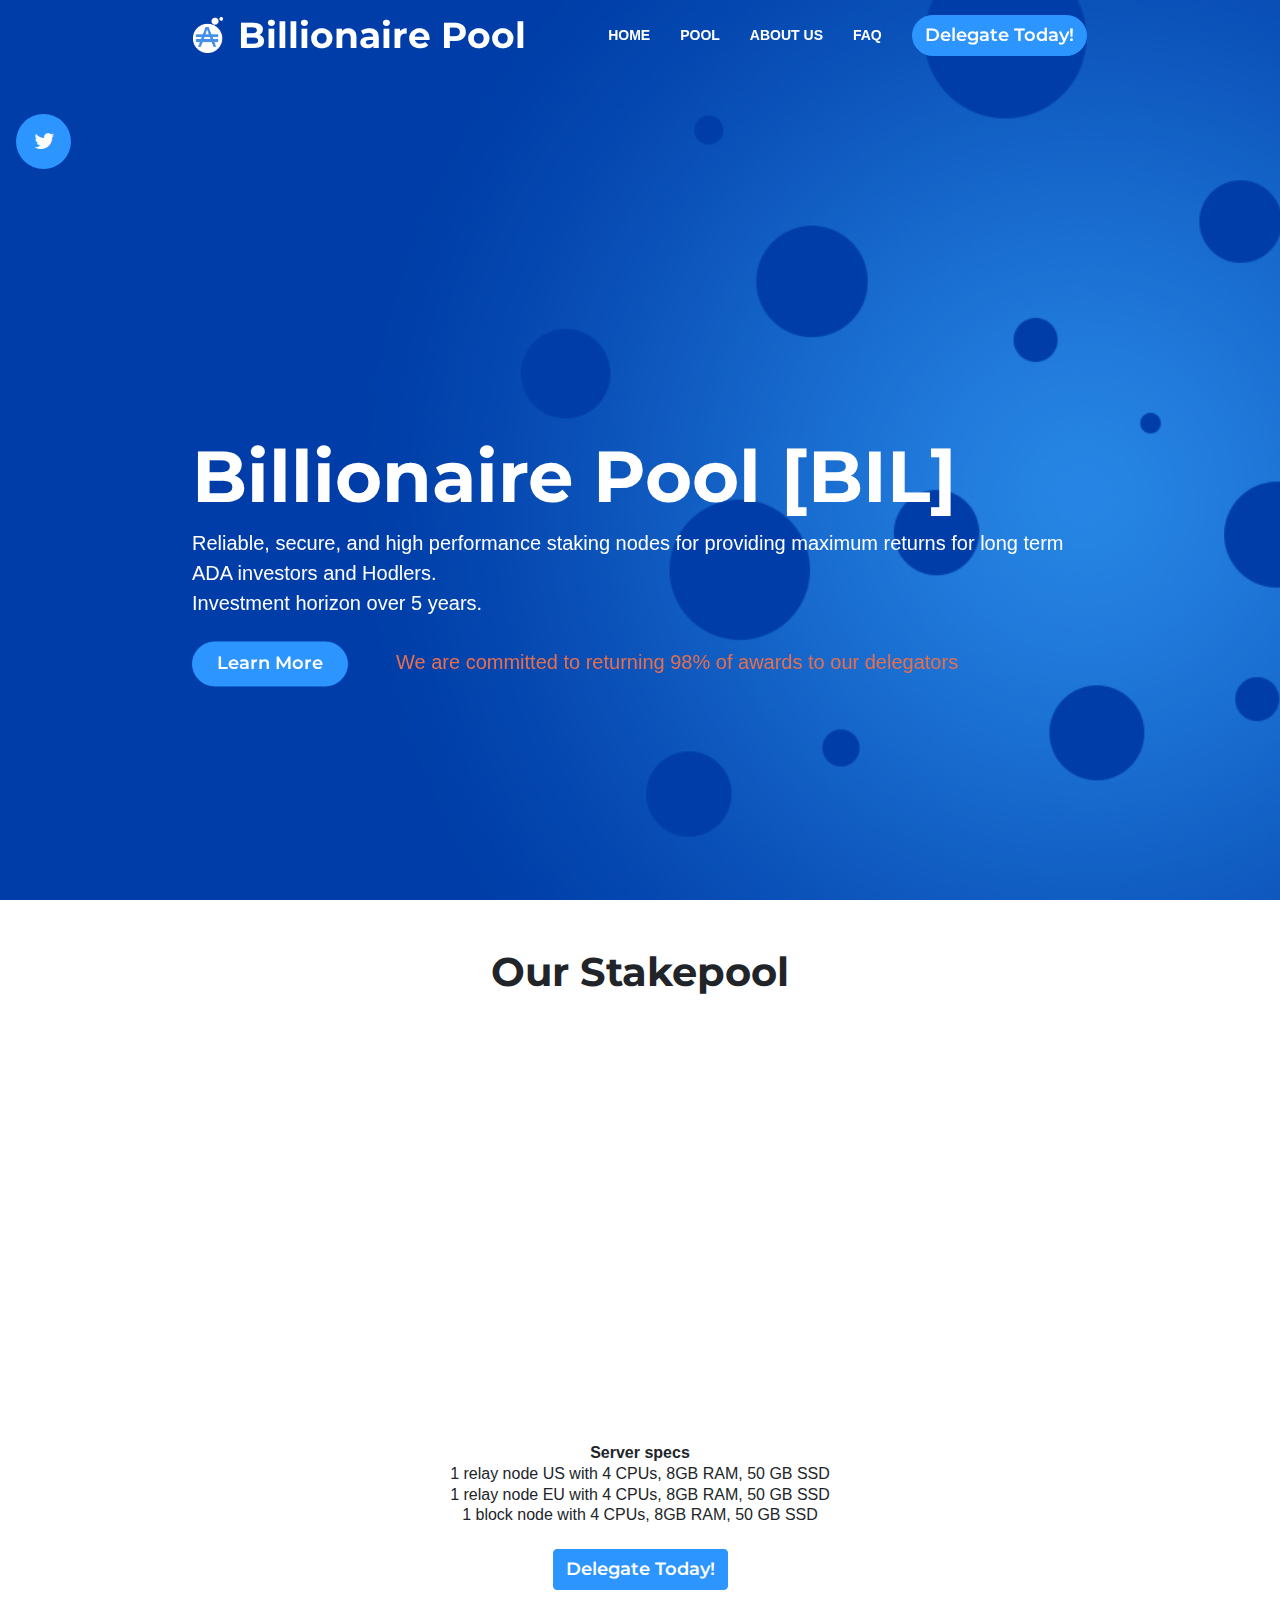
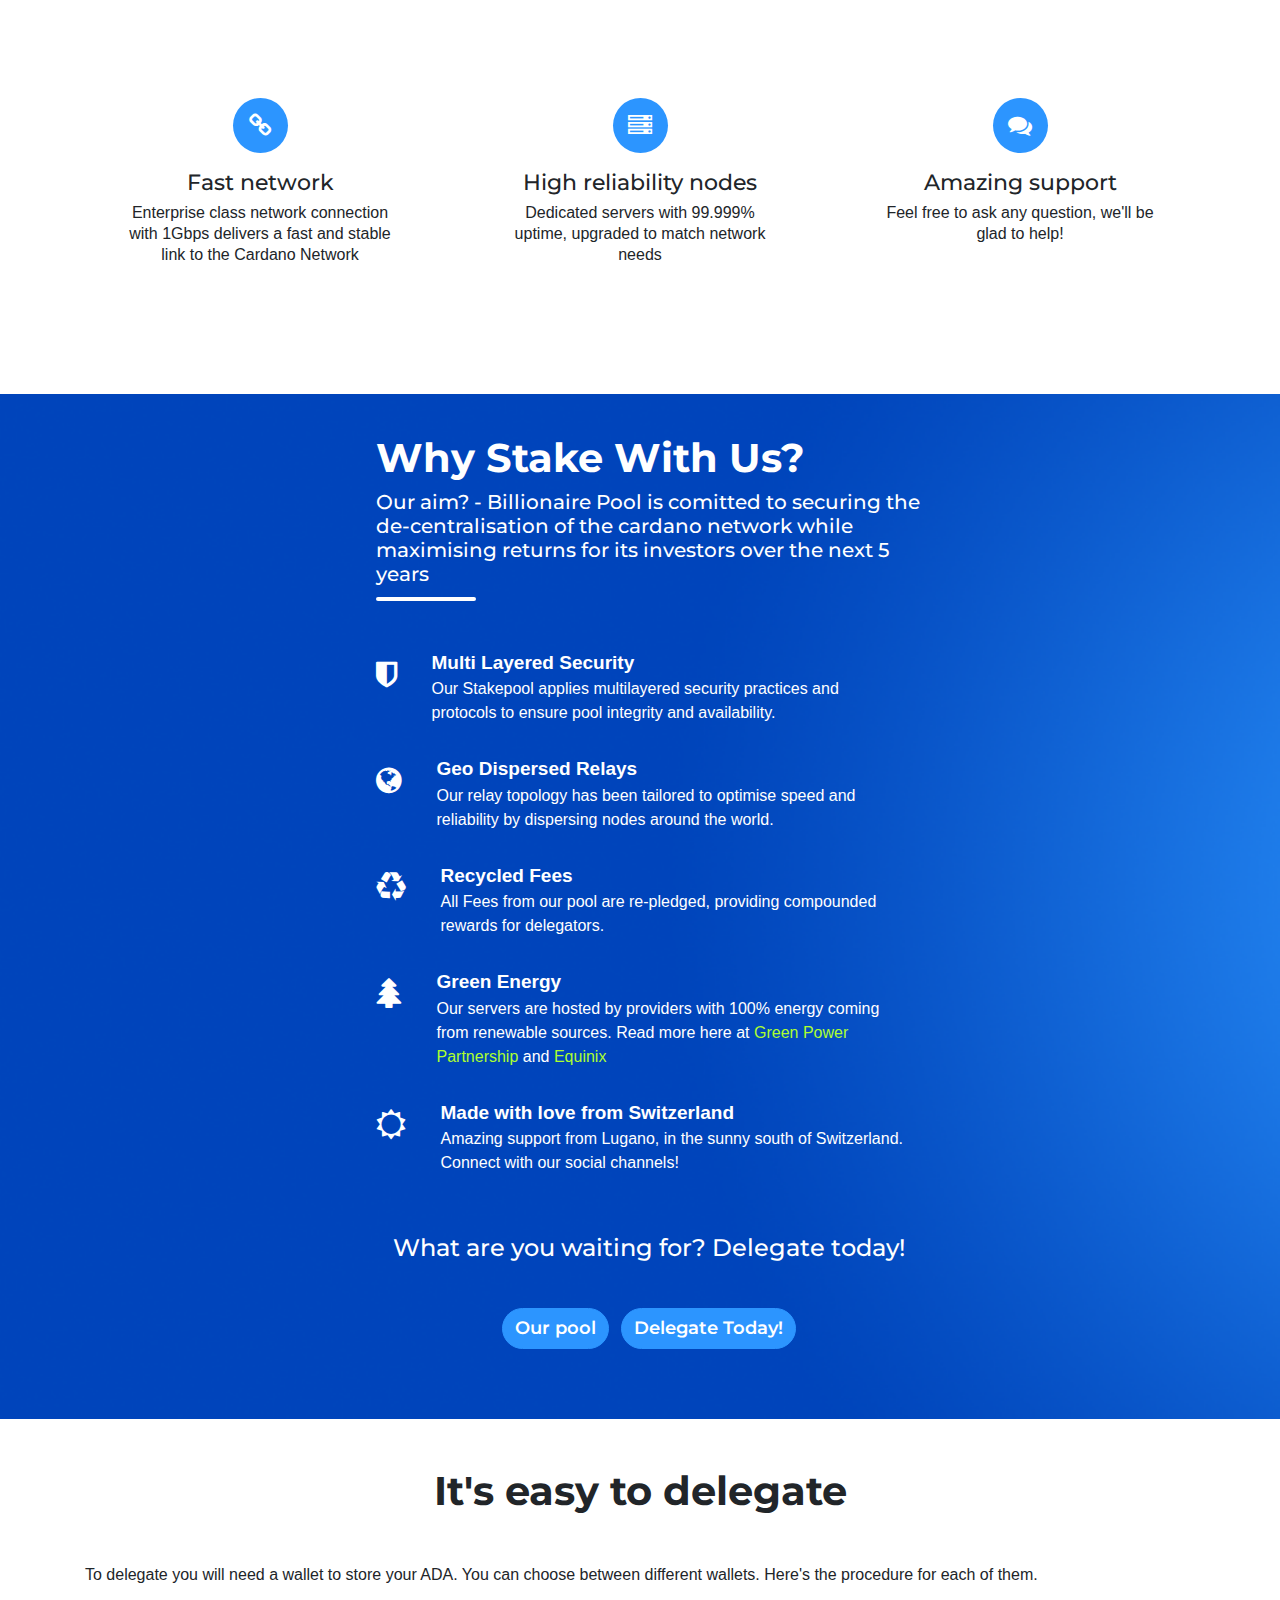
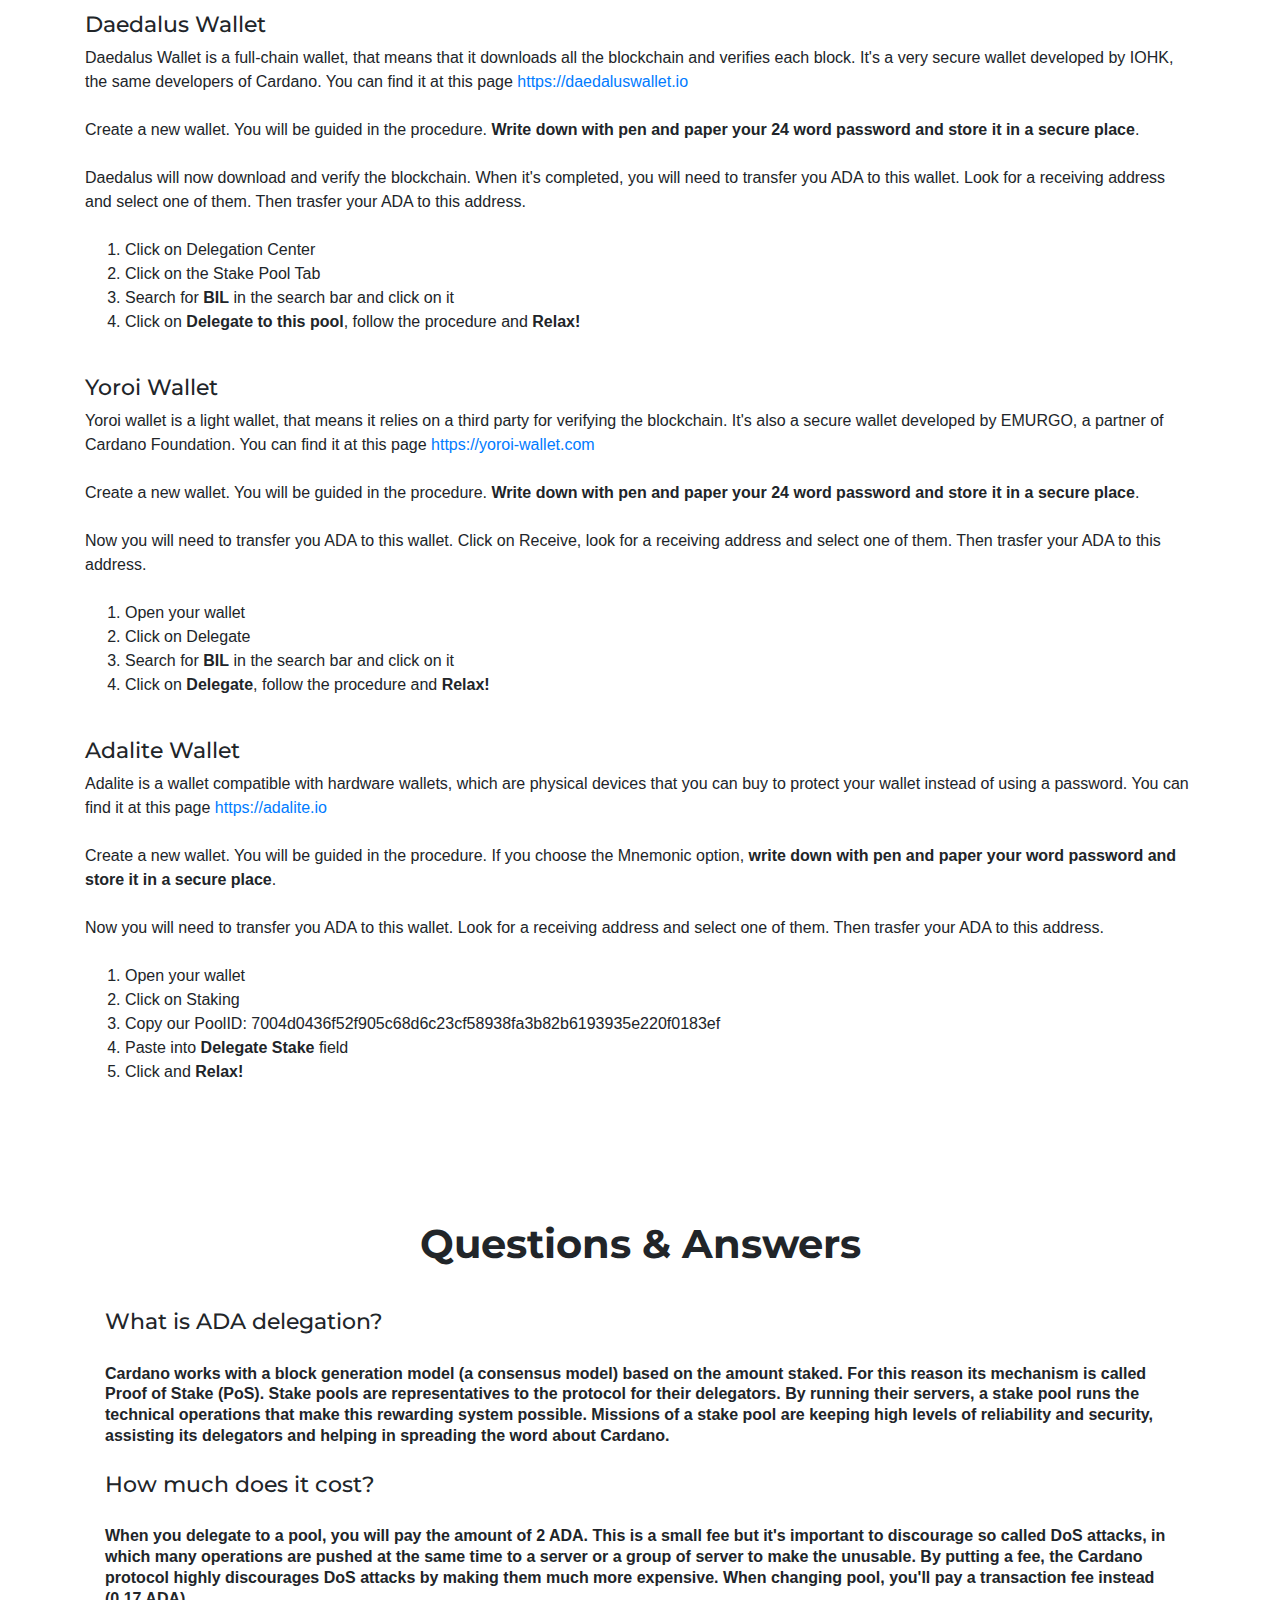
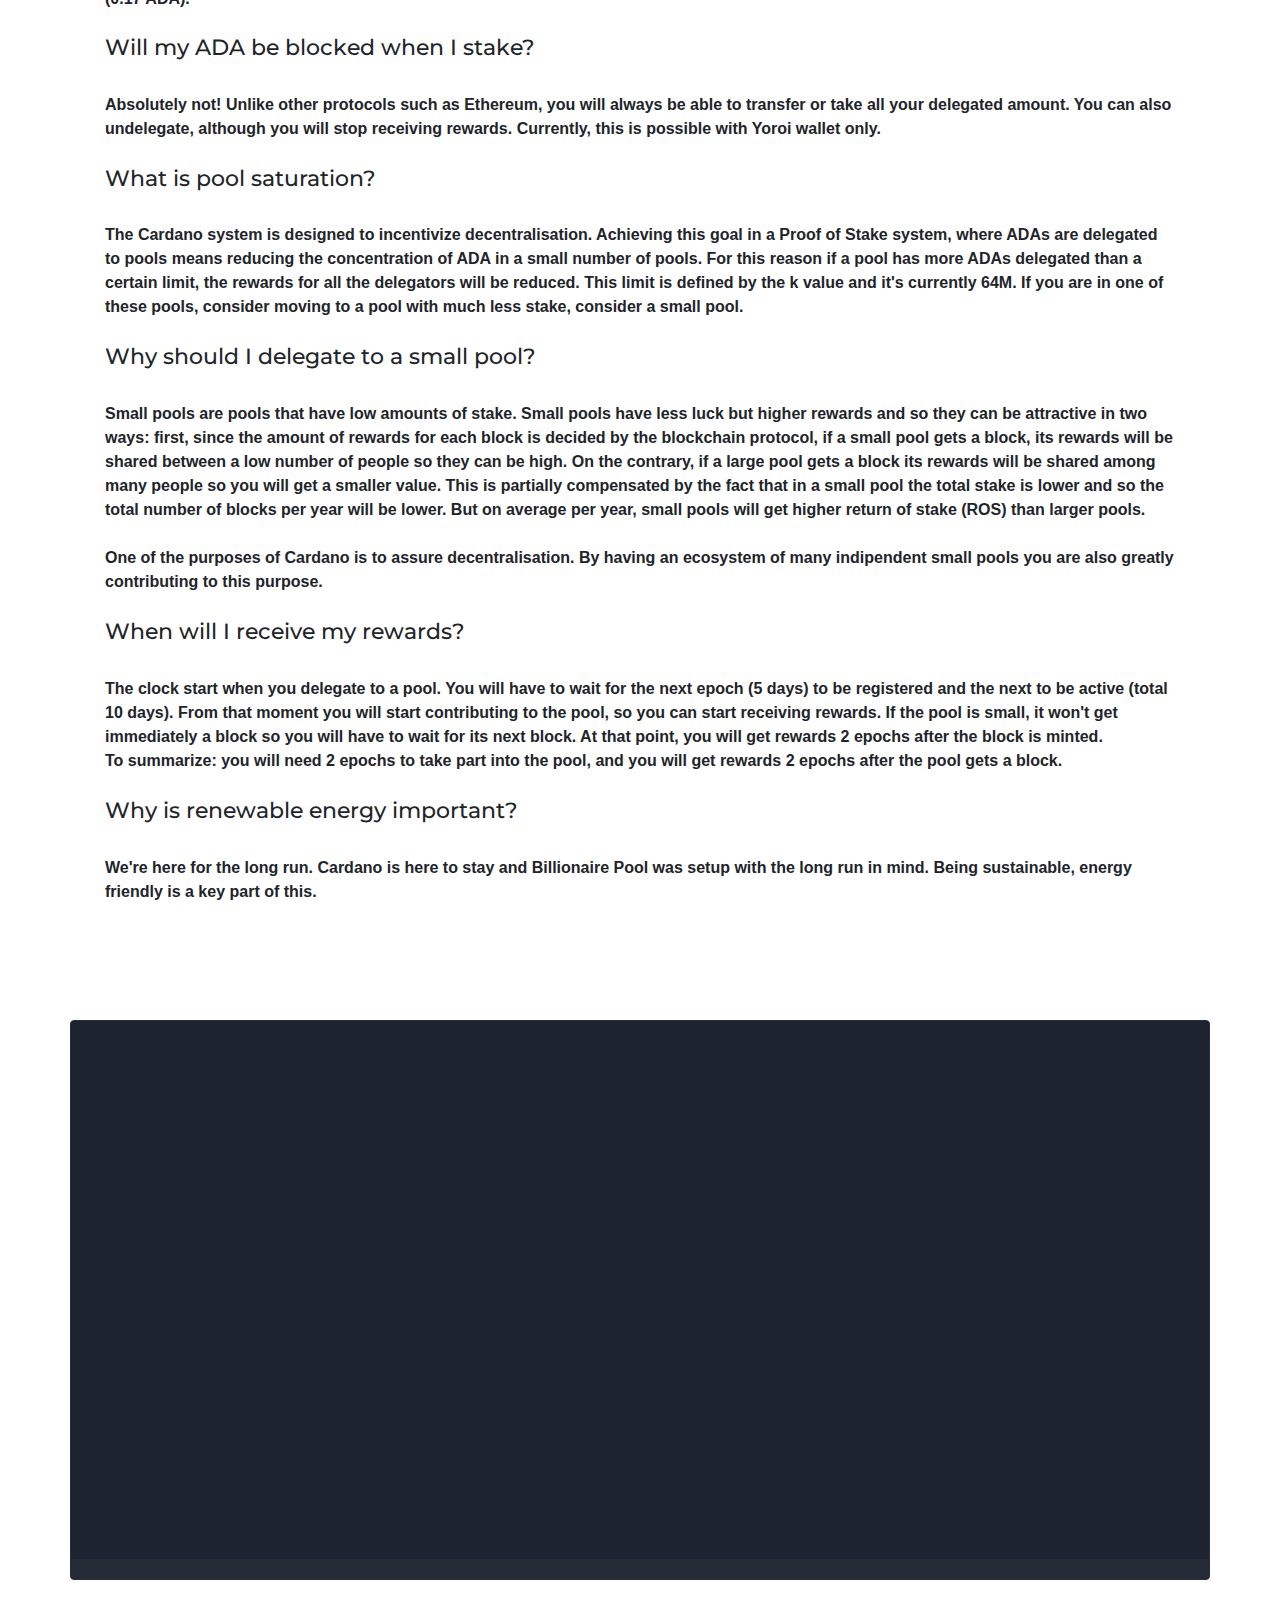
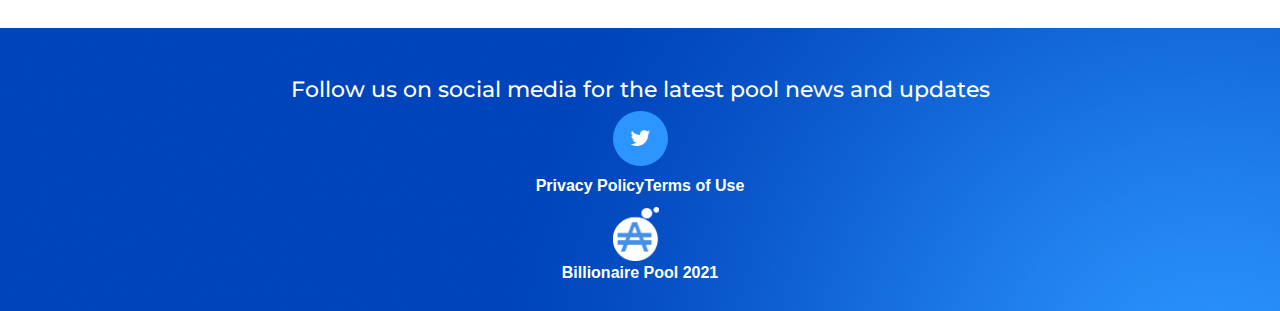
==== commit ec033847: "Update index.html" ====
--- a/index.html
+++ b/index.html
@@ -33,7 +33,6 @@
 	<!--Floating Social media-->
 	<div class="smResize" style="list-style: none;">
 		<li><a href="https://twitter.com/BillionairePool"><i class=" fa fa-twitter box-circle-solid"></i></a></li>
-		<li><a href="https://t.me/BILpool"><i class=" fa fa-telegram box-circle-solid"></i></a></li>
 	</div>
 	<div class="container-fluid" style="margin-left:13%; margin-right:13%;"> 	
 		<img class="Iresize logo" id="logo" src="img/LogoLight.png">
@@ -205,43 +204,63 @@
 			<h2 class="text-underline-rb-black">It's easy to delegate</h2>
 			<h5 class=""></h6>
 			</div>
+			<span class="col">
+				<h3 class=""></h3>
+				To delegate you will need a wallet to store your ADA. You can choose between different wallets. Here's the procedure for each of them.
+				<br>
+			</span>
 			<!--Delegating methods Cards-->
-			<div class="three-panel-block">
-				<div class="row flex justify-content-center">
-					<div class="col-md-4 mt-4  mb-5">
-						<div class="card profile-card-5">
-							<div class="card-body pt-0">
-								<h5 class="card-title"><strong>Daedalus</strong></h5>
-								<p>Follow the instruction in the video and look for <strong>BIL</strong> ticker</p>
-								<iframe width="250" height="140" src="https://www.youtube-nocookie.com/embed/VtkjM_0k4R0" frameborder="0" allow="accelerometer; autoplay; clipboard-write; encrypted-media; gyroscope; picture-in-picture" allowfullscreen></iframe>
-						  </div>
-						</div>
-					</div>
-					<div class="col-md-4 mt-4  mb-5">
-						<div class="card profile-card-5">
-							<div class="card-body pt-0">
-								<h5 class="card-title"><strong>Yoroi</strong></h5>
-								<p>Follow the instruction in the video and look for <strong>BIL</strong> ticker</p>
-								<iframe width="250" height="140" src="https://www.youtube-nocookie.com/embed/yYUUWOBLyLw" frameborder="0" allow="accelerometer; autoplay; clipboard-write; encrypted-media; gyroscope; picture-in-picture" allowfullscreen></iframe>
-						  </div>
-						</div>
-					</div>
-					<div class="col-md-4 mt-4  mb-5">
-						<div class="card profile-card-5">
-							<div class="card-body pt-0">
-								<h5 class="card-title"><strong>Adalite</strong></h5>
-								<ol>
-									<li>Open your wallet</li>
-									<li>Click on Staking</li>
-									<li>Copy our PoolID: 7004d0436f52f905c68d6c23cf58938fa3b82b6193935e220f0183ef</li>
-									<li>Paste into <strong>Delegate Stake</strong> field</li>
-									<li>Click and <strong>Relax!</li>
-								</ol>
-						  </div>
-						</div>
-					</div>
-				</div>	
-			</div>
+			<span class="col">
+				<h3 class="">Daedalus Wallet</h3>
+				Daedalus Wallet is a full-chain wallet, that means that it downloads all the blockchain and verifies each block. It's a very secure wallet developed by IOHK, the same developers of Cardano. You can find it at this page <a href="https://daedaluswallet.io">https://daedaluswallet.io</a>
+				<br>
+				<br>Create a new wallet. You will be guided in the procedure. <strong>Write down with pen and paper your 24 word password and store it in a secure place</strong>. 
+				<br>
+				<br>Daedalus will now download and verify the blockchain. When it's completed, you will need to transfer you ADA to this wallet. Look for a receiving address and select one of them. Then trasfer your ADA to this address.
+				<br>
+				<br>
+				<ol>
+
+					<li>Click on Delegation Center</li>
+					<li>Click on the Stake Pool Tab</li>
+					<li>Search for <strong>BIL</strong> in the search bar and click on it</li>
+					<li>Click on <strong>Delegate to this pool</strong>, follow the procedure and <strong>Relax!</strong></li>
+				</ol>
+			</span>
+			<span class="col">
+				<h3 class="">Yoroi Wallet</h3>
+				Yoroi wallet is a light wallet, that means it relies on a third party for verifying the blockchain. It's also a secure wallet developed by EMURGO, a partner of Cardano Foundation. You can find it at this page <a href="https://yoroi-wallet.com">https://yoroi-wallet.com</a>
+				<br>
+				<br>Create a new wallet. You will be guided in the procedure. <strong>Write down with pen and paper your 24 word password and store it in a secure place</strong>. 
+				<br>
+				<br>Now you will need to transfer you ADA to this wallet. Click on Receive, look for a receiving address and select one of them. Then trasfer your ADA to this address.
+				<br>
+				<br>
+				<ol>
+					<li>Open your wallet</li>
+					<li>Click on Delegate</li>
+					<li>Search for <strong>BIL</strong> in the search bar and click on it</li>
+					<li>Click on <strong>Delegate</strong>, follow the procedure and <strong>Relax!</strong></li>
+				</ol>
+			</span>
+			<span class="col">
+				<h3 class="">Adalite Wallet</h3>
+				Adalite is a wallet compatible with hardware wallets, which are physical devices that you can buy to protect your wallet instead of using a password. You can find it at this page <a href="https://adalite.io">https://adalite.io</a>				
+				<br>
+				<br>Create a new wallet. You will be guided in the procedure. If you choose the Mnemonic option,  <strong>write down with pen and paper your word password and store it in a secure place</strong>. 
+				<br>
+				<br>Now you will need to transfer you ADA to this wallet. Look for a receiving address and select one of them. Then trasfer your ADA to this address.
+				<br>
+				<br>
+				<ol>
+					<li>Open your wallet</li>
+					<li>Click on Staking</li>
+					<li>Copy our PoolID: 7004d0436f52f905c68d6c23cf58938fa3b82b6193935e220f0183ef</li>
+					<li>Paste into <strong>Delegate Stake</strong> field</li>
+					<li>Click and <strong>Relax!</li>
+				</ol>
+			</span>
+		</div>
 		</div>
 	</div>
 </section>
@@ -322,7 +341,6 @@
 			</div>
 			<div class=" row justify-content-center">
 				<a href="https://twitter.com/BillionairePool"><i class="fa fa-twitter box-circle-solid"></i></a>
-				<a href="https://t.me/BILpool"><i class=" fa fa-telegram box-circle-solid"></i></a>
 			</div>
 			<div class=" row justify-content-center pt-2">
 				<a href="privacypolicy.html" class="text-white"><h7>Privacy Policy</h5></a>
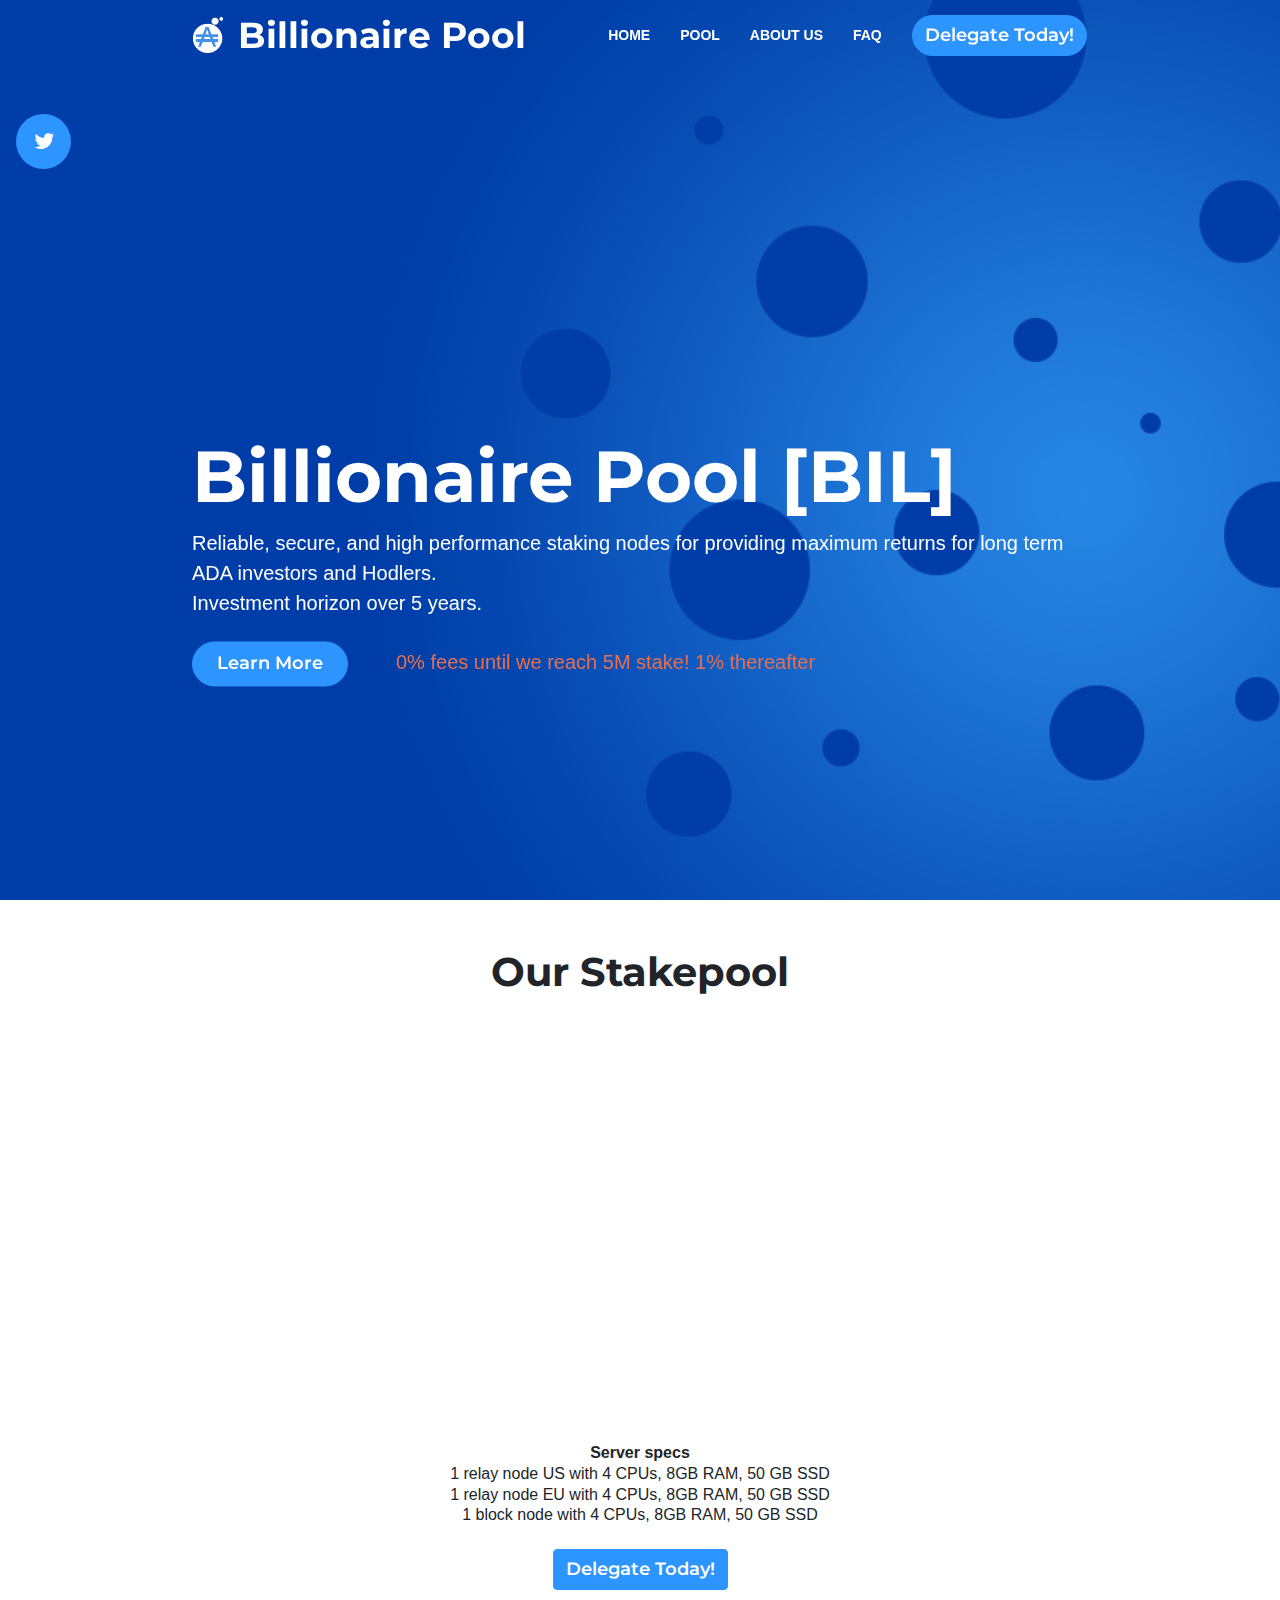
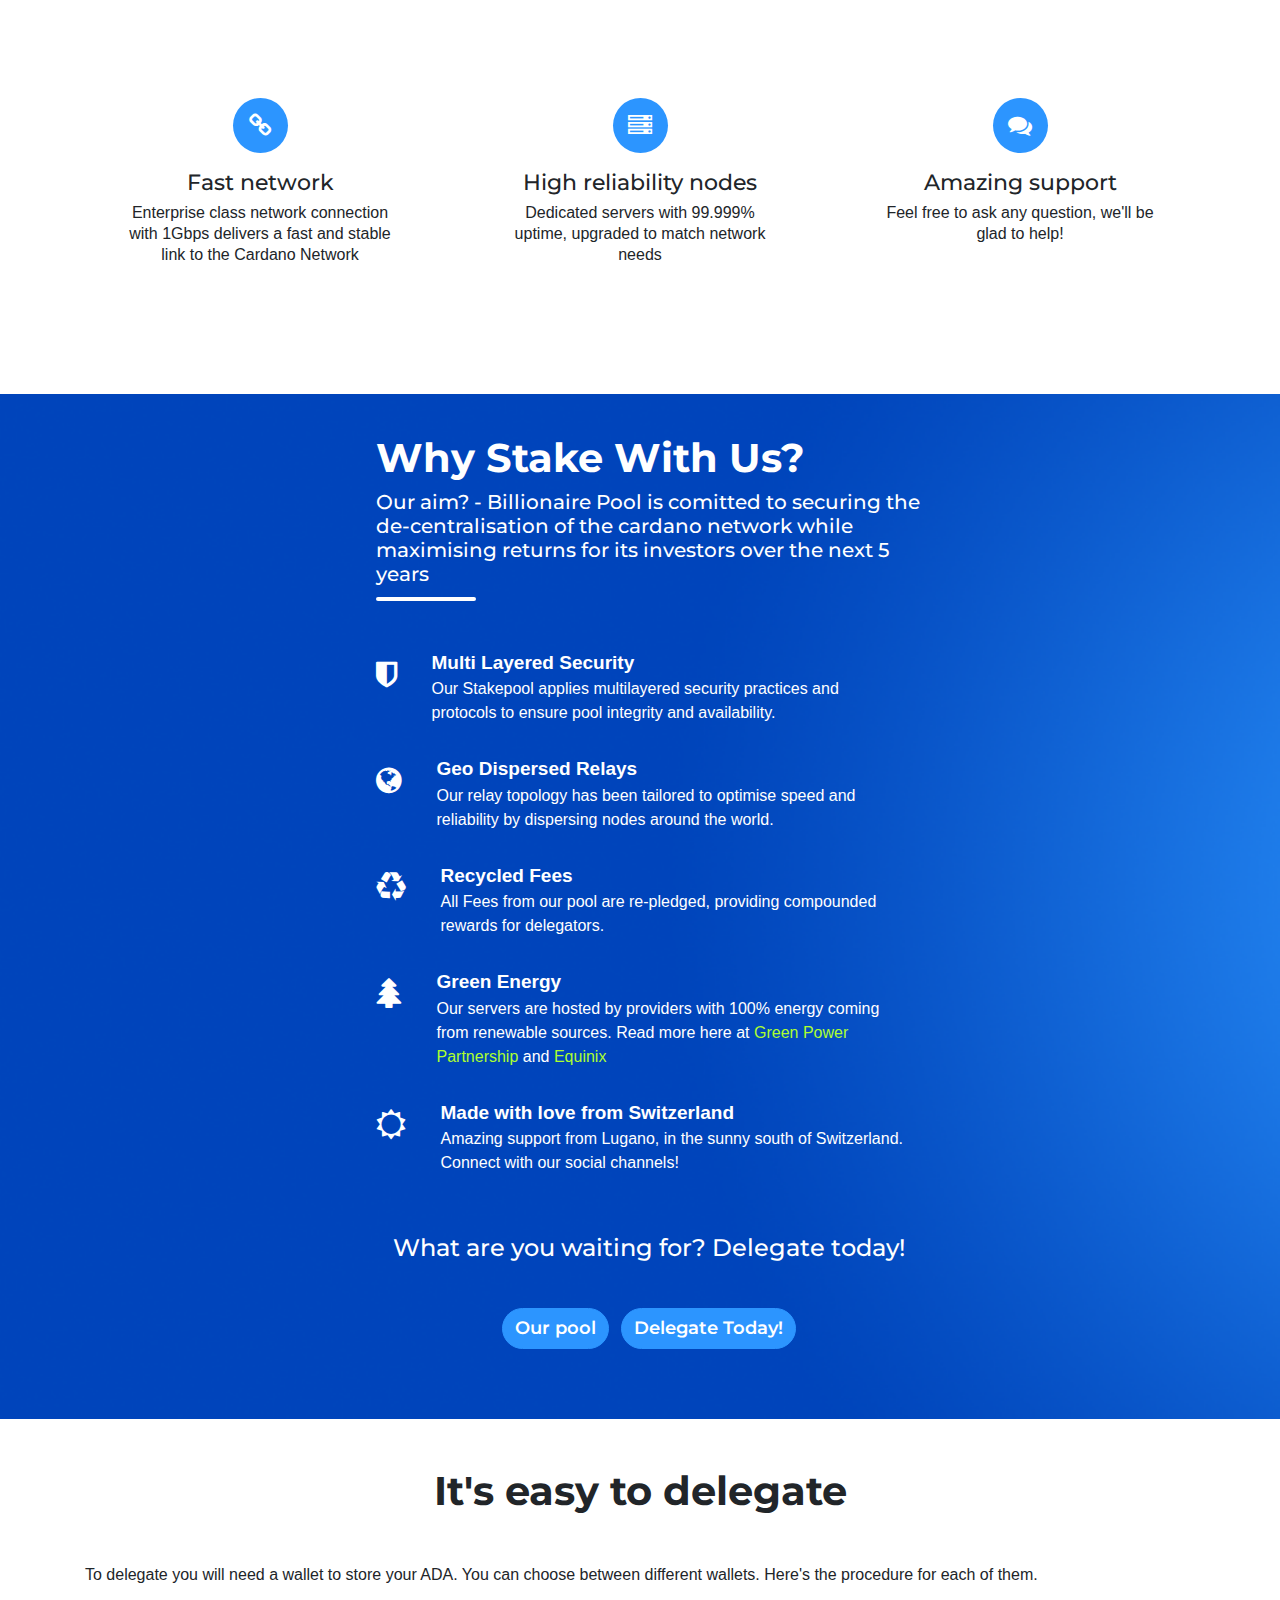
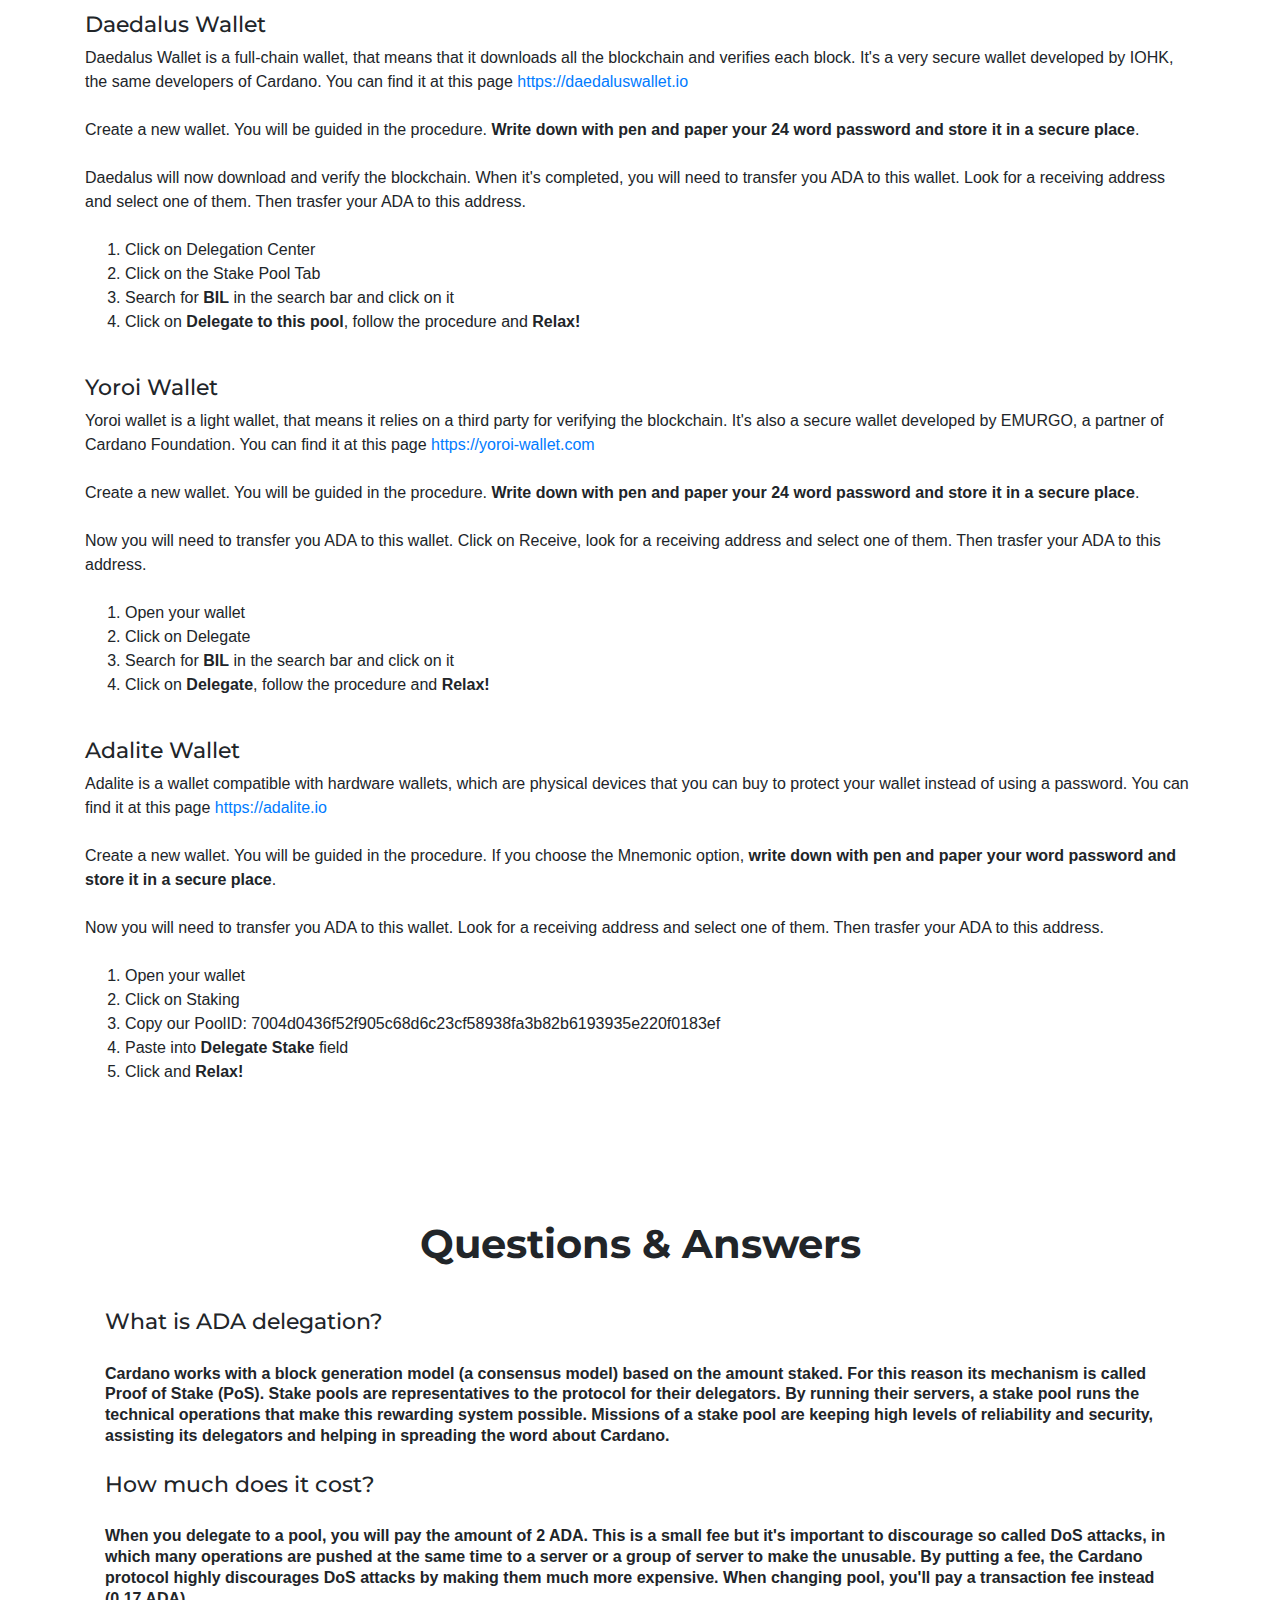
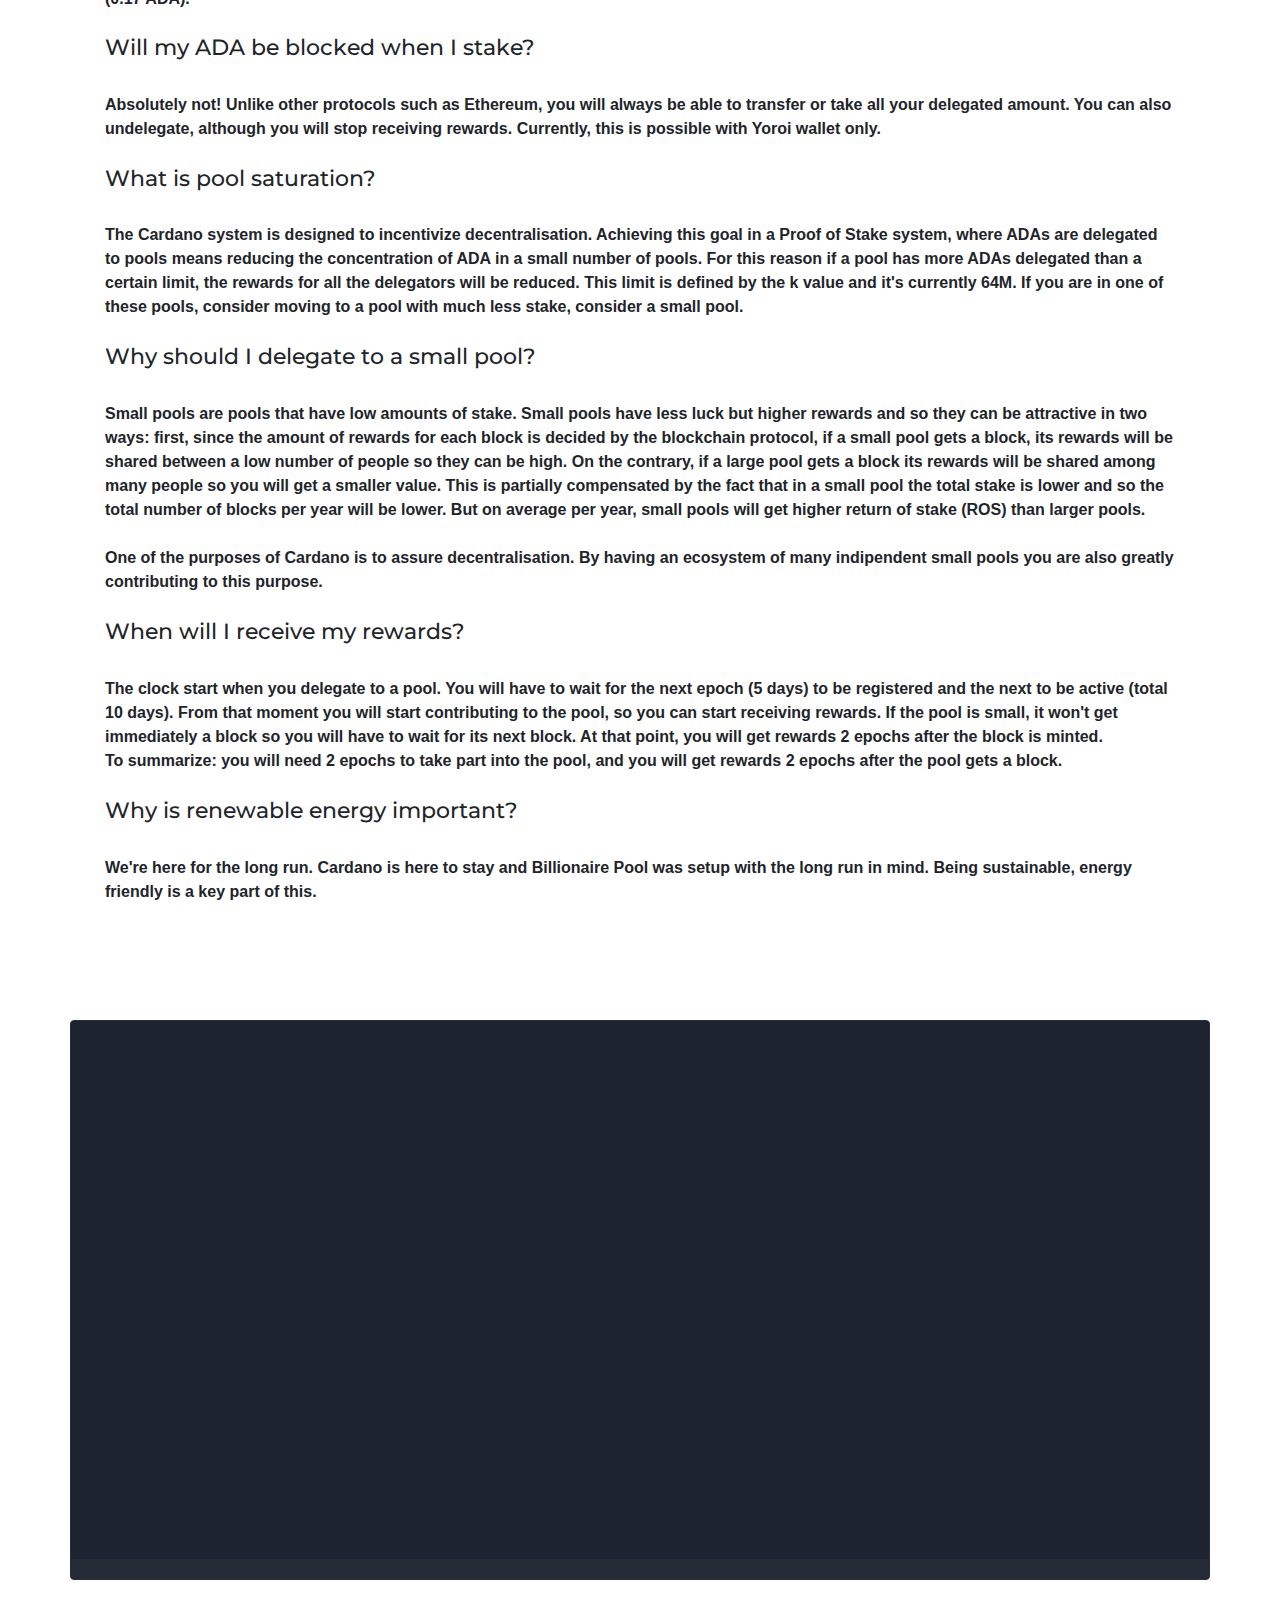
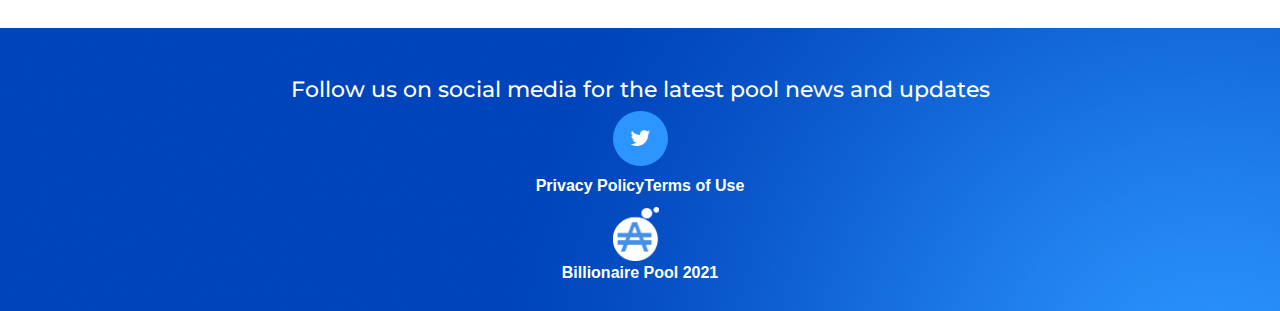
==== commit c03c861b: "Update index.html" ====
--- a/index.html
+++ b/index.html
@@ -76,7 +76,7 @@
 					<div>
 						<a href="index.html#about" id="explore" class="btn btn-primary btn-capsul px-4 py-2">Learn More</a>
 					</div>
-					<span><p style="color: #e76f4e; padding-top: 1.5vmin;"class="delay-2 pl-5 lead"><strong>We are committed to returning 98% of awards to our delegators</strong></p></span>
+					<span><p style="color: #e76f4e; padding-top: 1.5vmin;"class="delay-2 pl-5 lead"><strong>0% fees until we reach 5M stake! 1% thereafter</strong></p></span>
 				</div>
 			</div>
 			<!-- <img src="img/transBack.png" class="responsive botimg" alt=""> -->
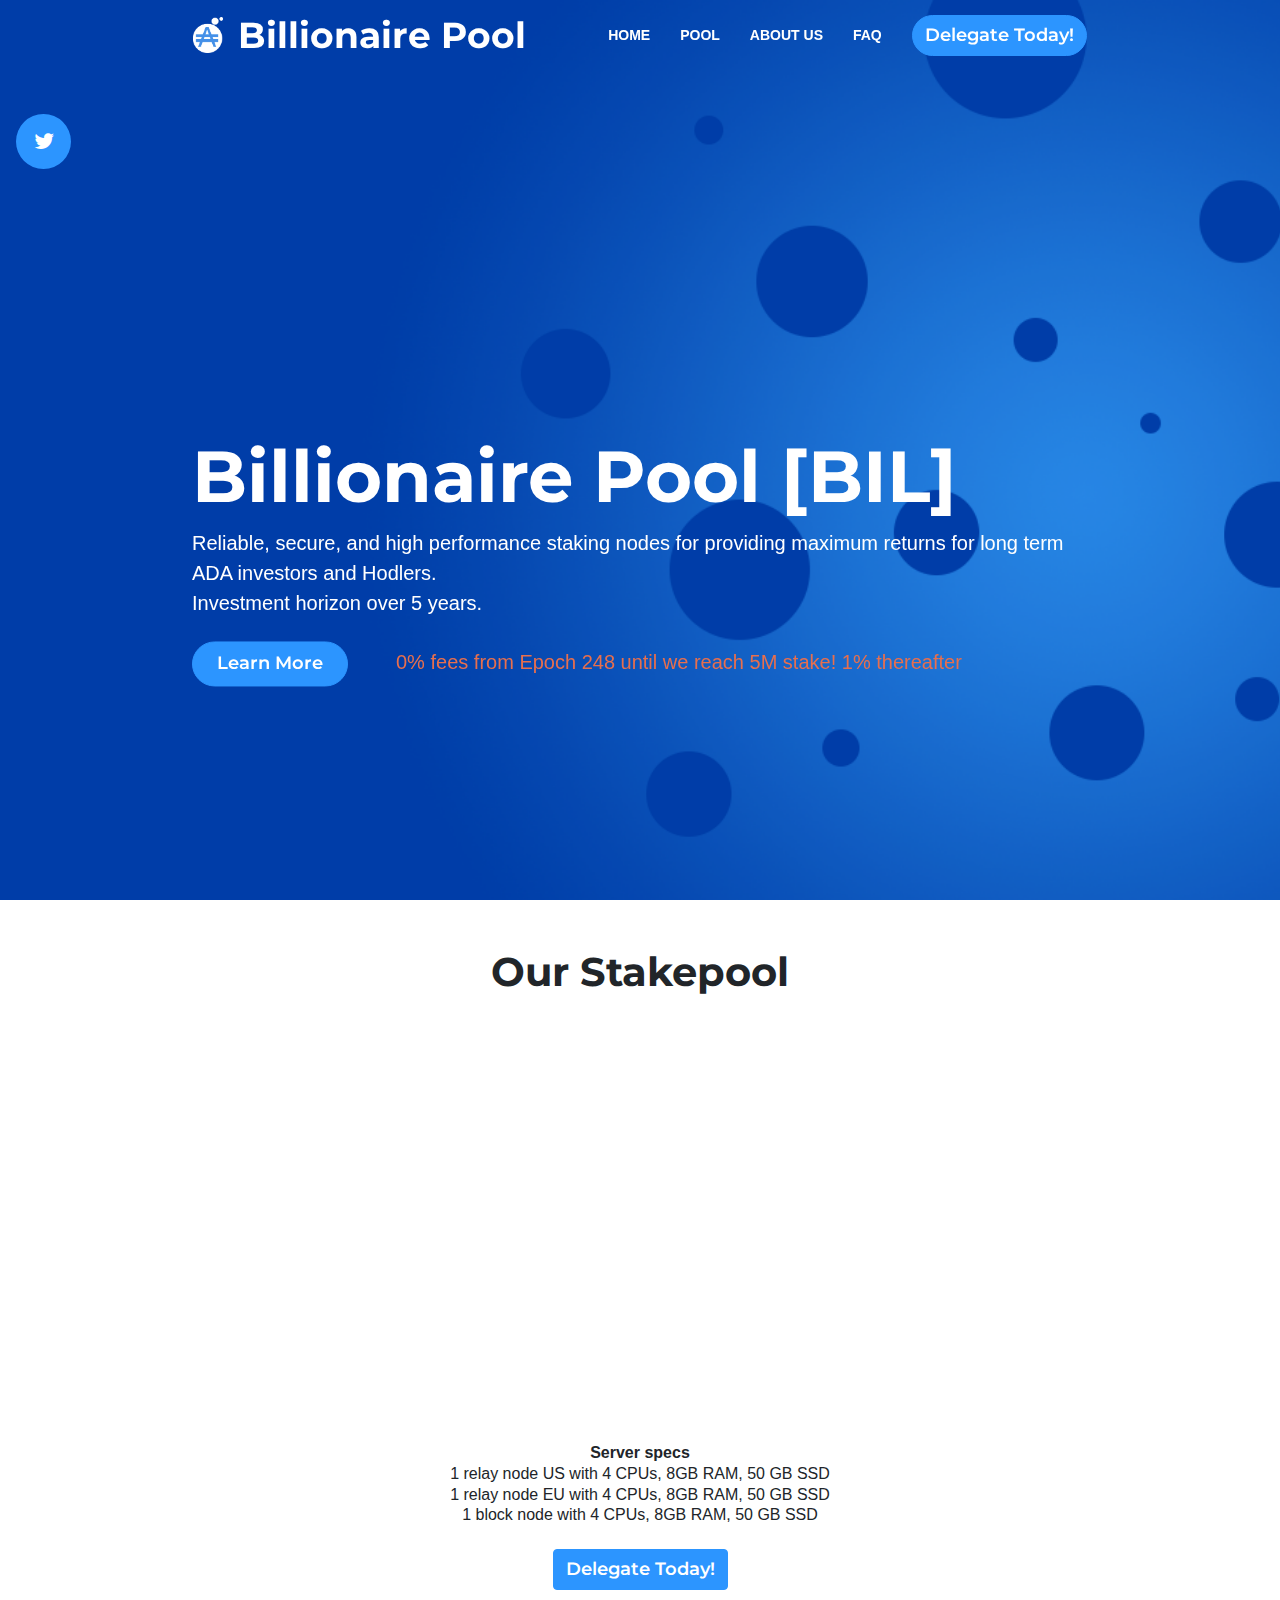
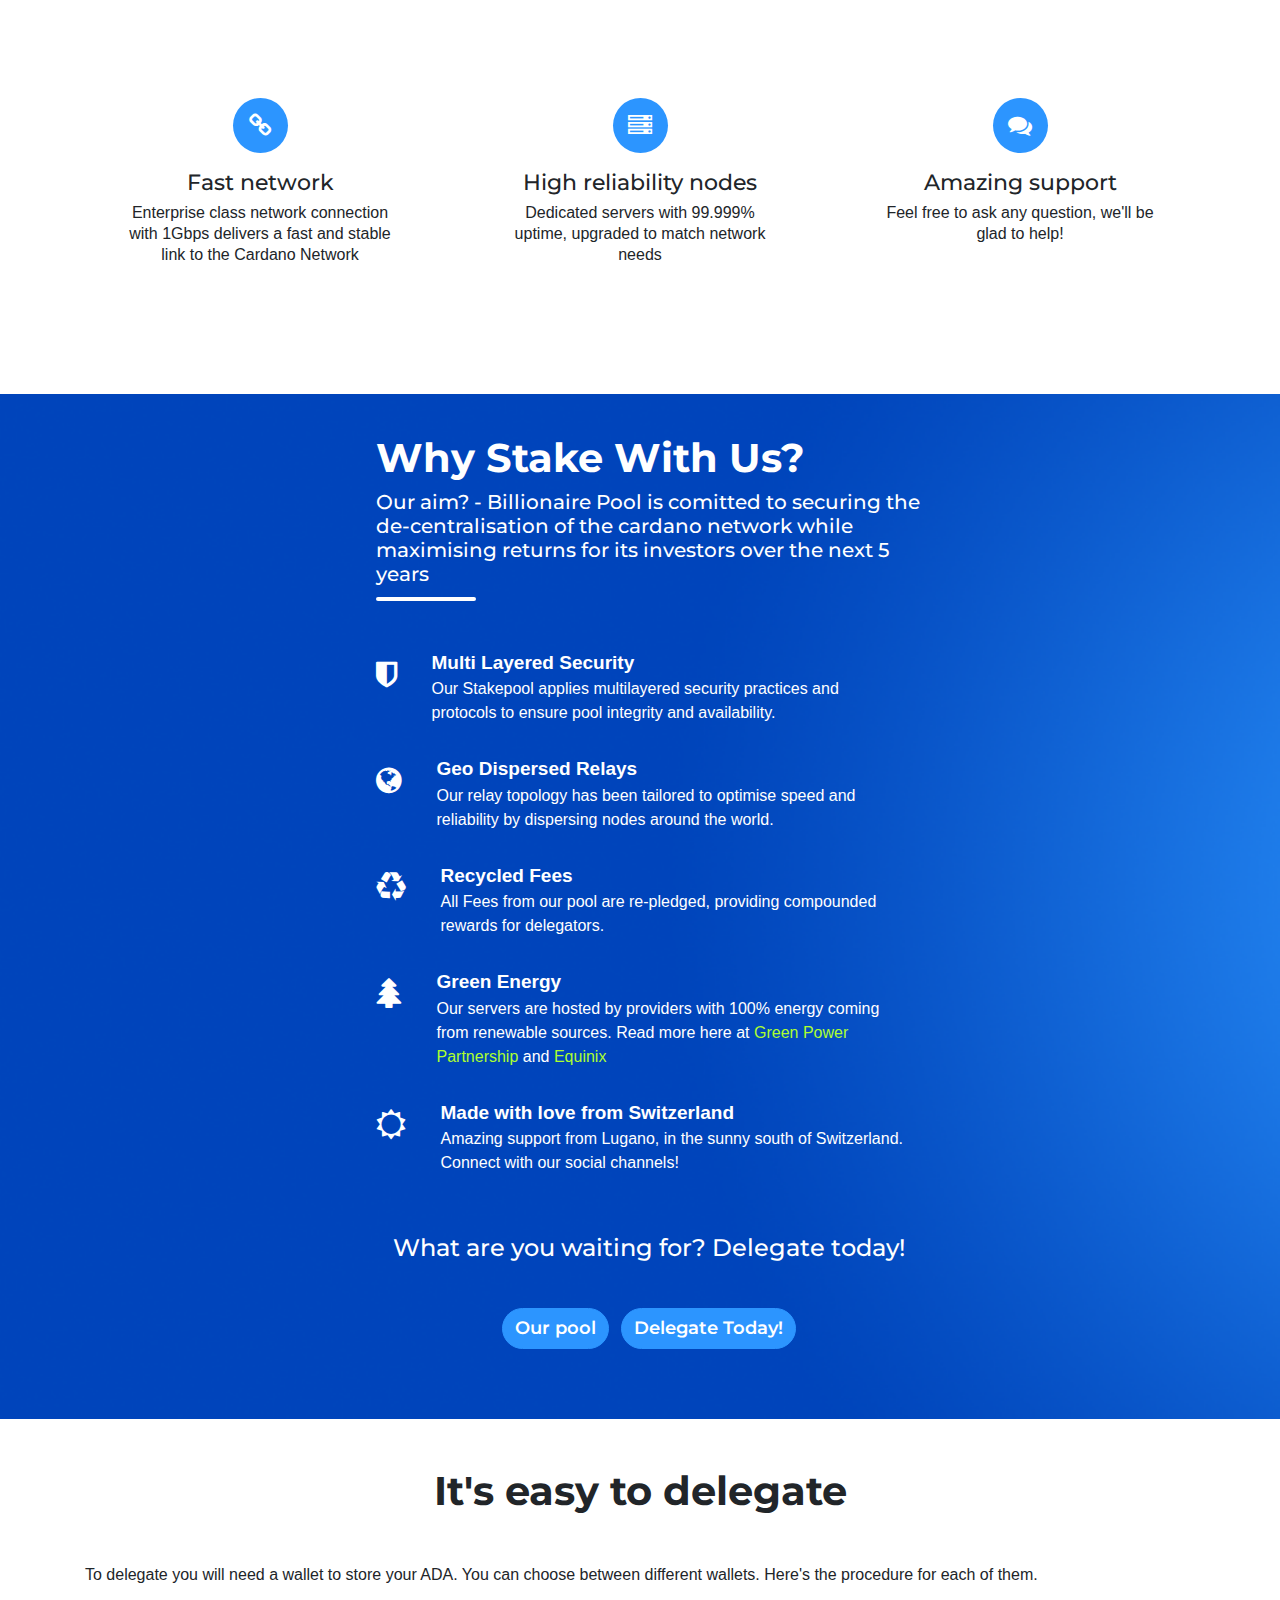
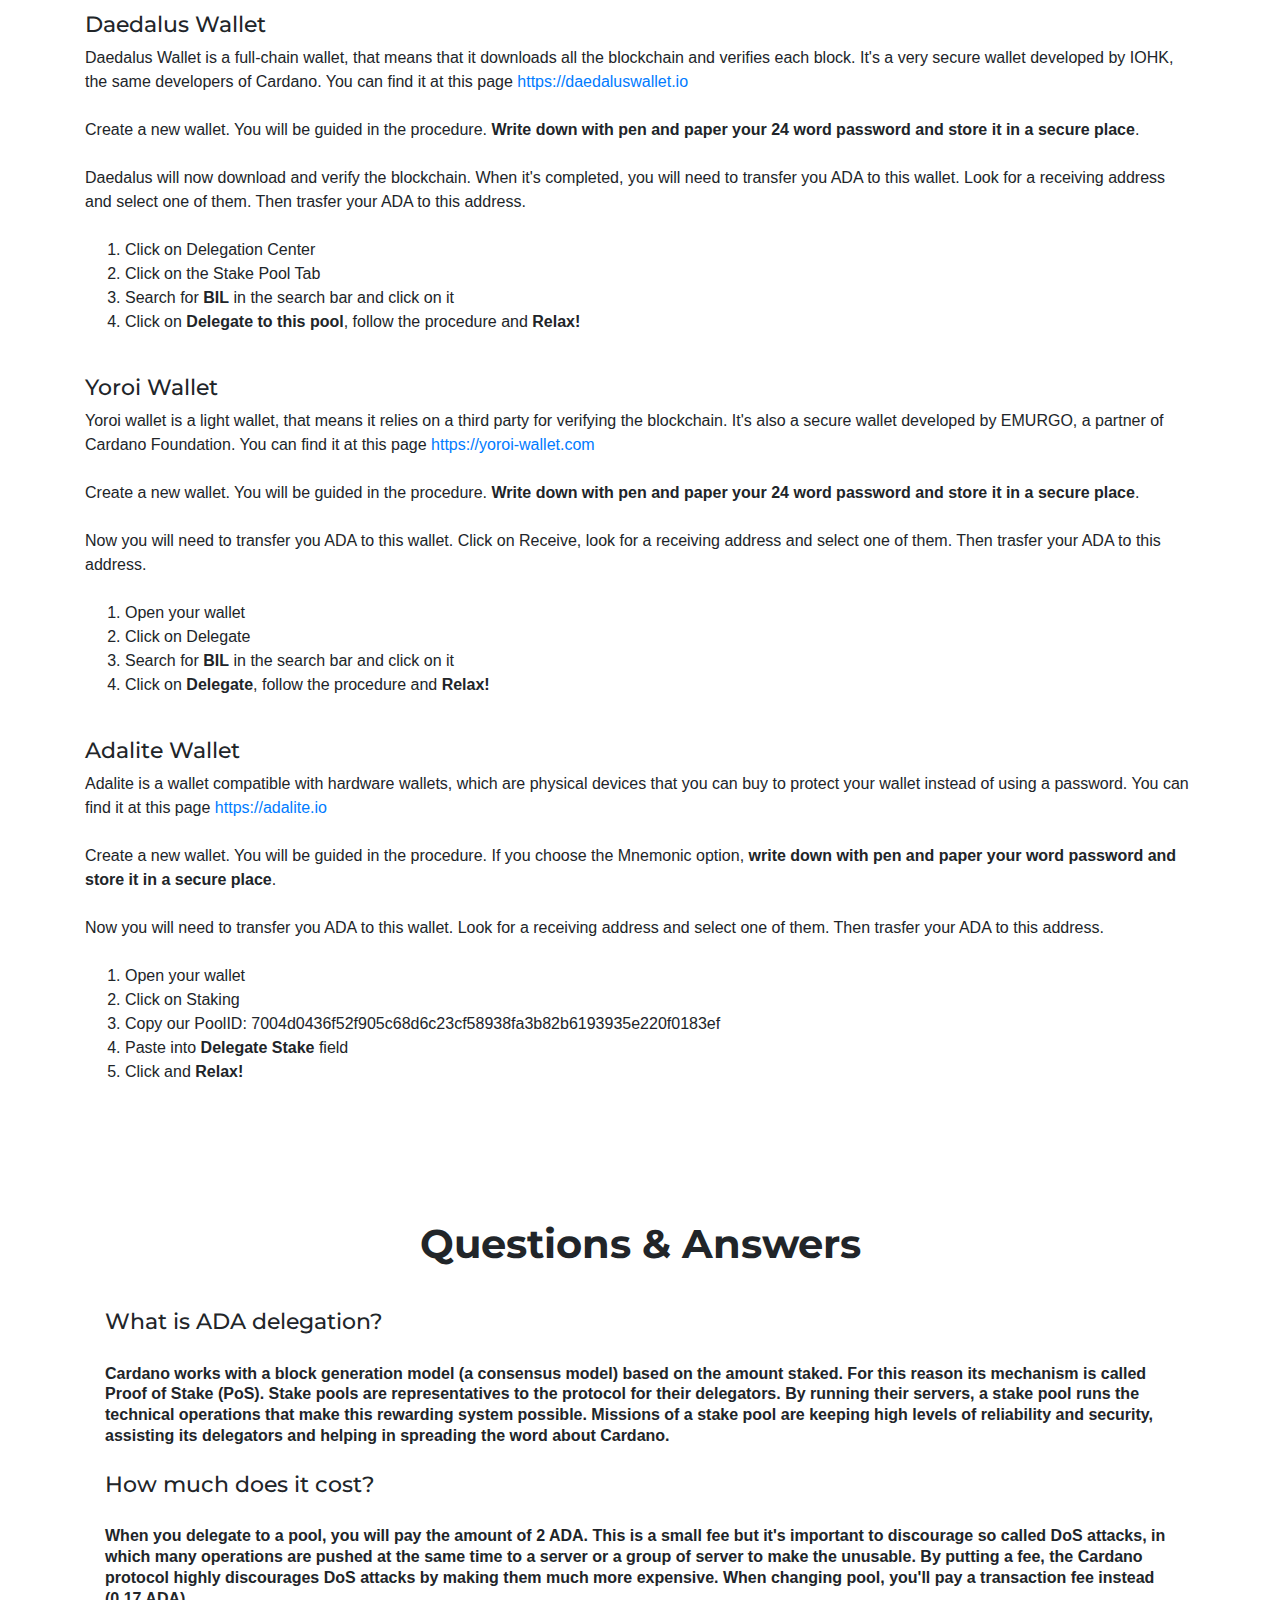
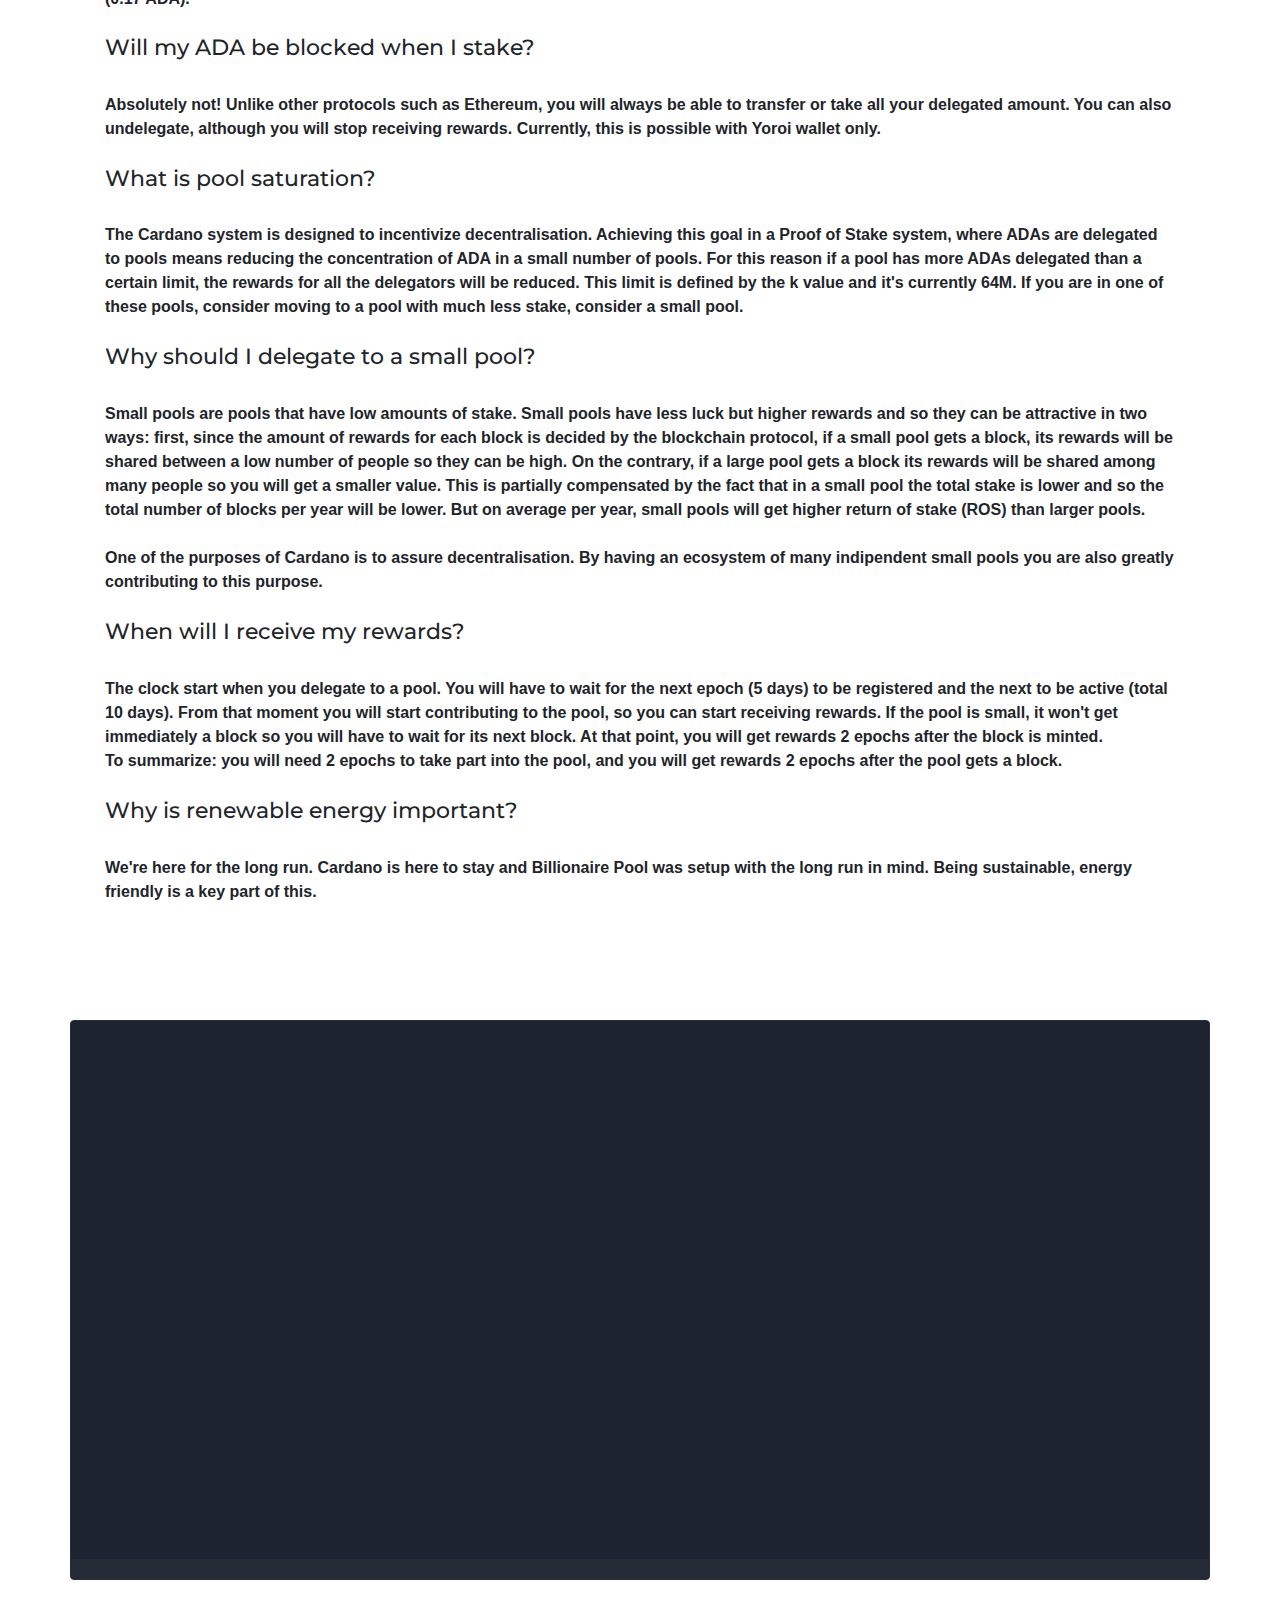
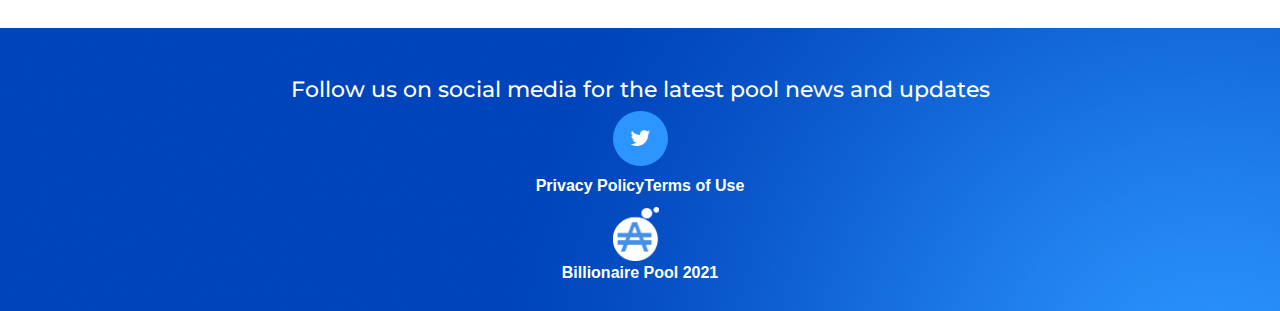
==== commit 427d1a6a: "Update index.html" ====
--- a/index.html
+++ b/index.html
@@ -76,7 +76,7 @@
 					<div>
 						<a href="index.html#about" id="explore" class="btn btn-primary btn-capsul px-4 py-2">Learn More</a>
 					</div>
-					<span><p style="color: #e76f4e; padding-top: 1.5vmin;"class="delay-2 pl-5 lead"><strong>0% fees until we reach 5M stake! 1% thereafter</strong></p></span>
+					<span><p style="color: #e76f4e; padding-top: 1.5vmin;"class="delay-2 pl-5 lead"><strong>0% fees from Epoch 248 until we reach 5M stake! 1% thereafter</strong></p></span>
 				</div>
 			</div>
 			<!-- <img src="img/transBack.png" class="responsive botimg" alt=""> -->
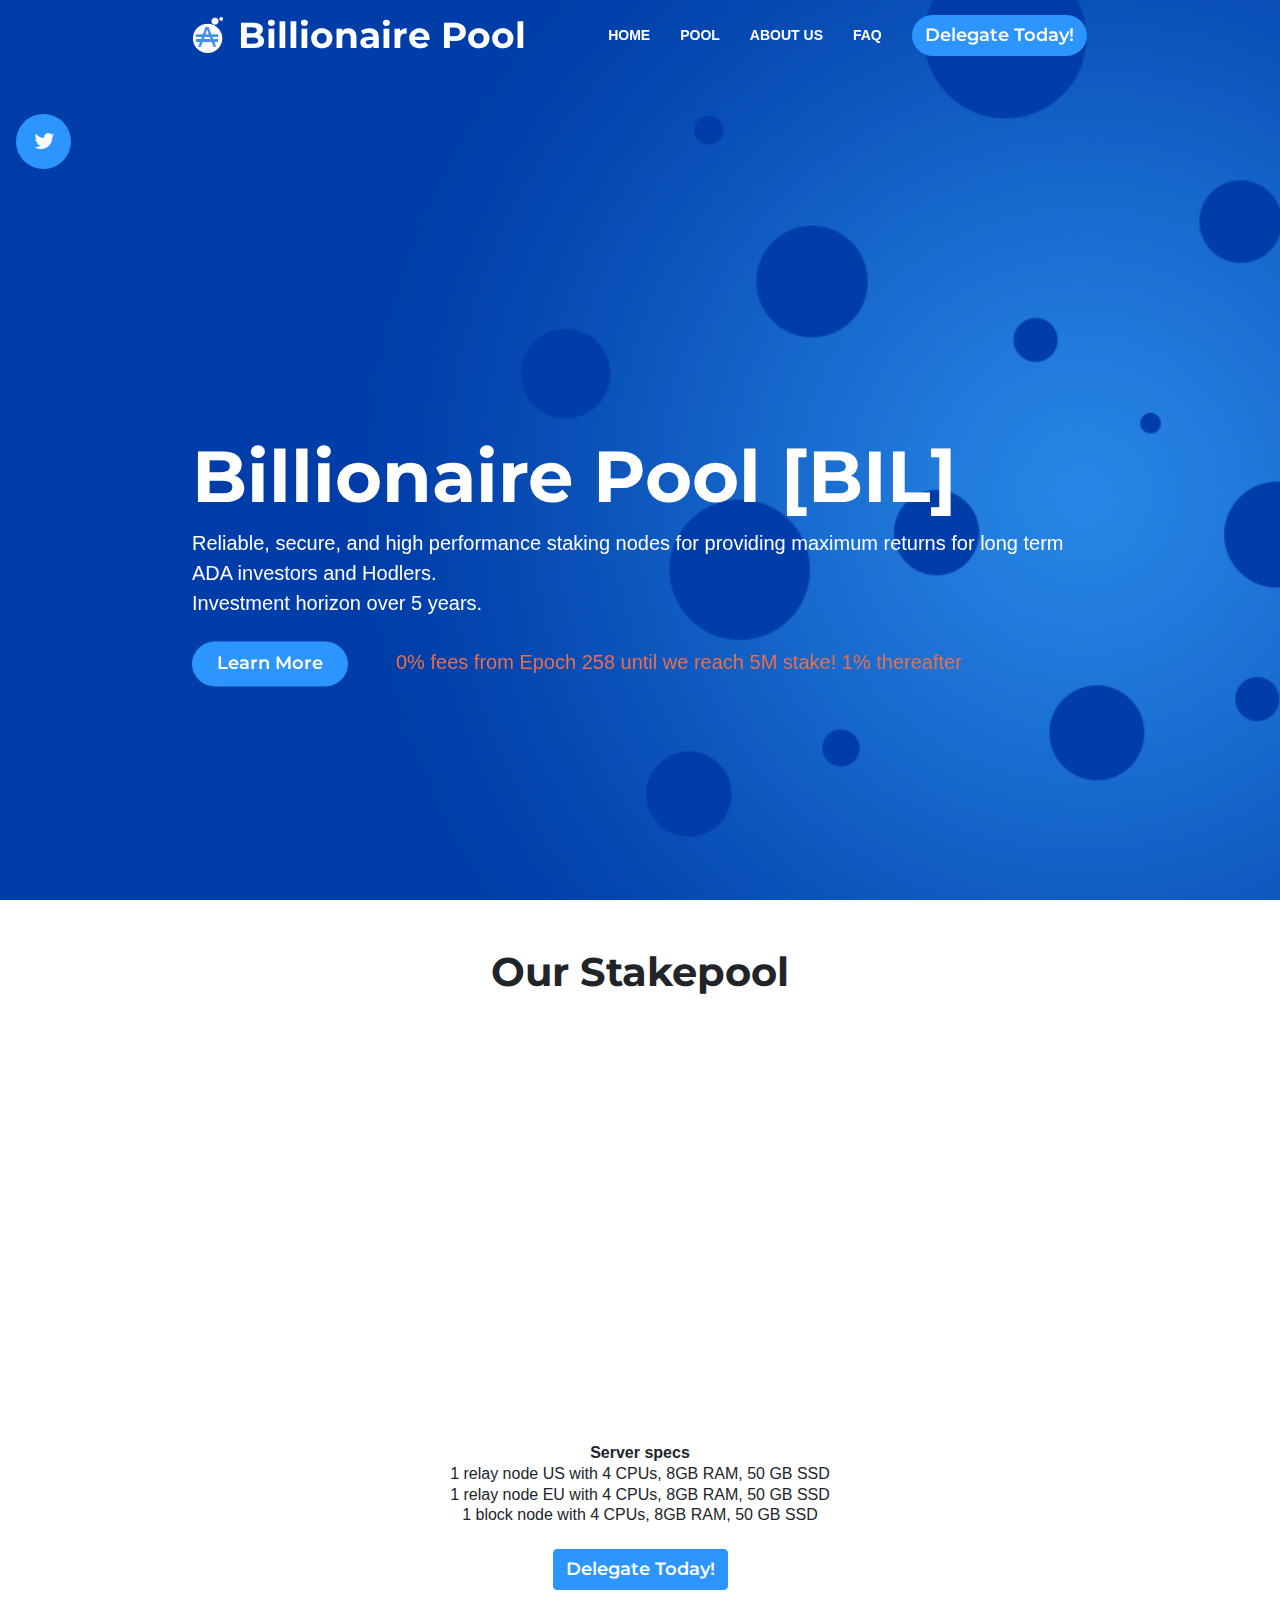
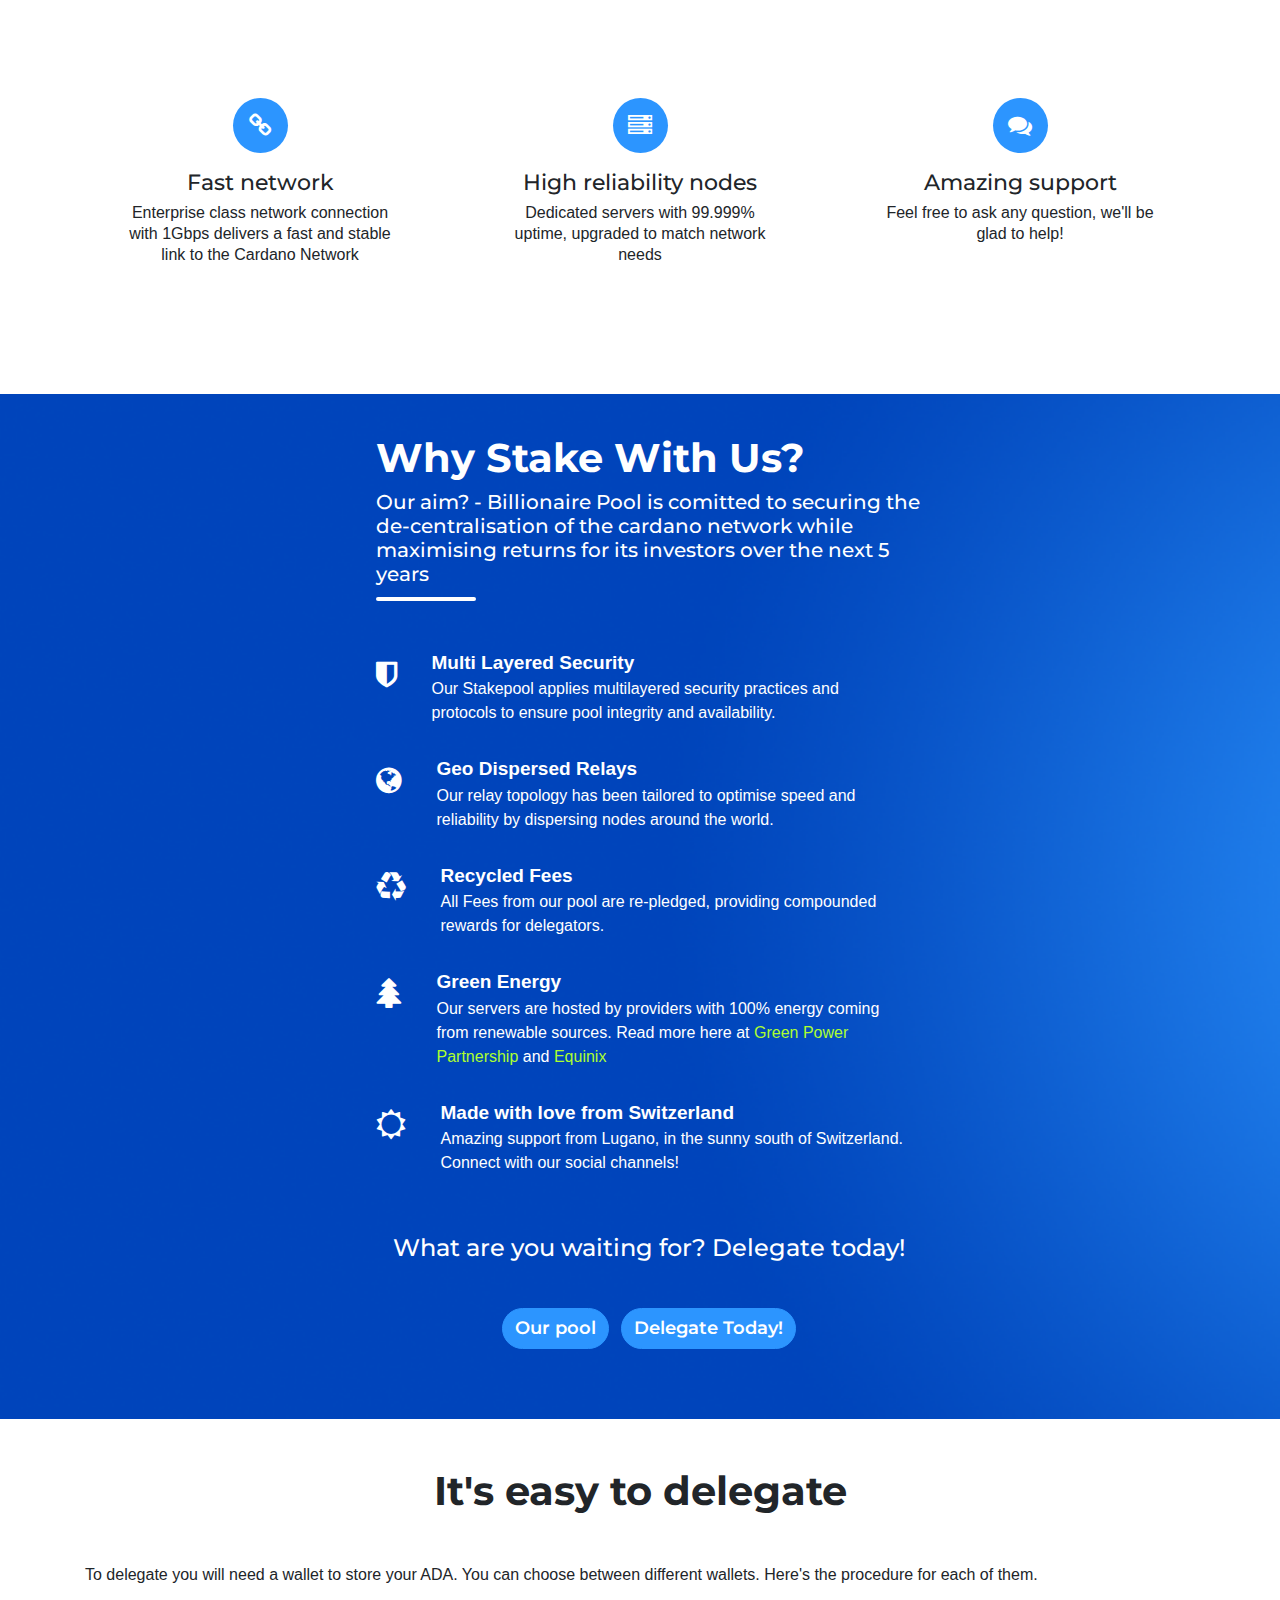
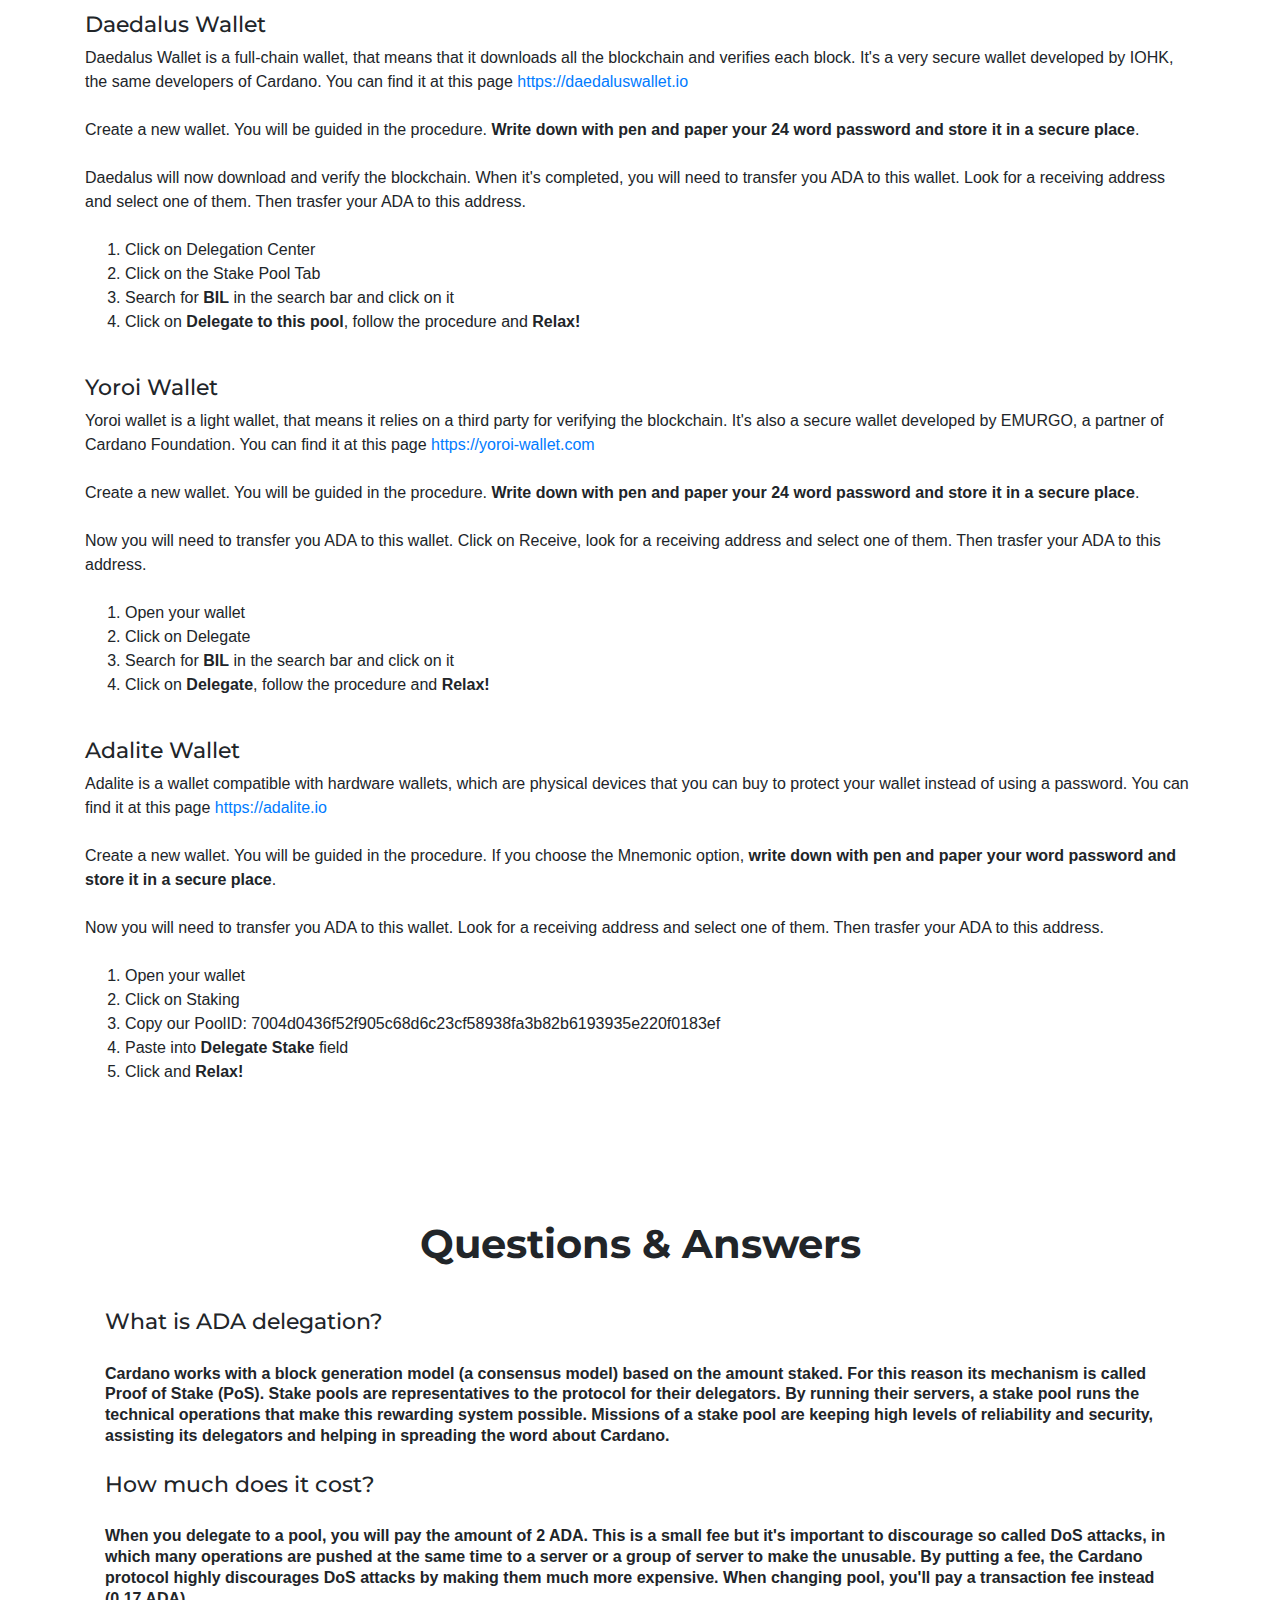
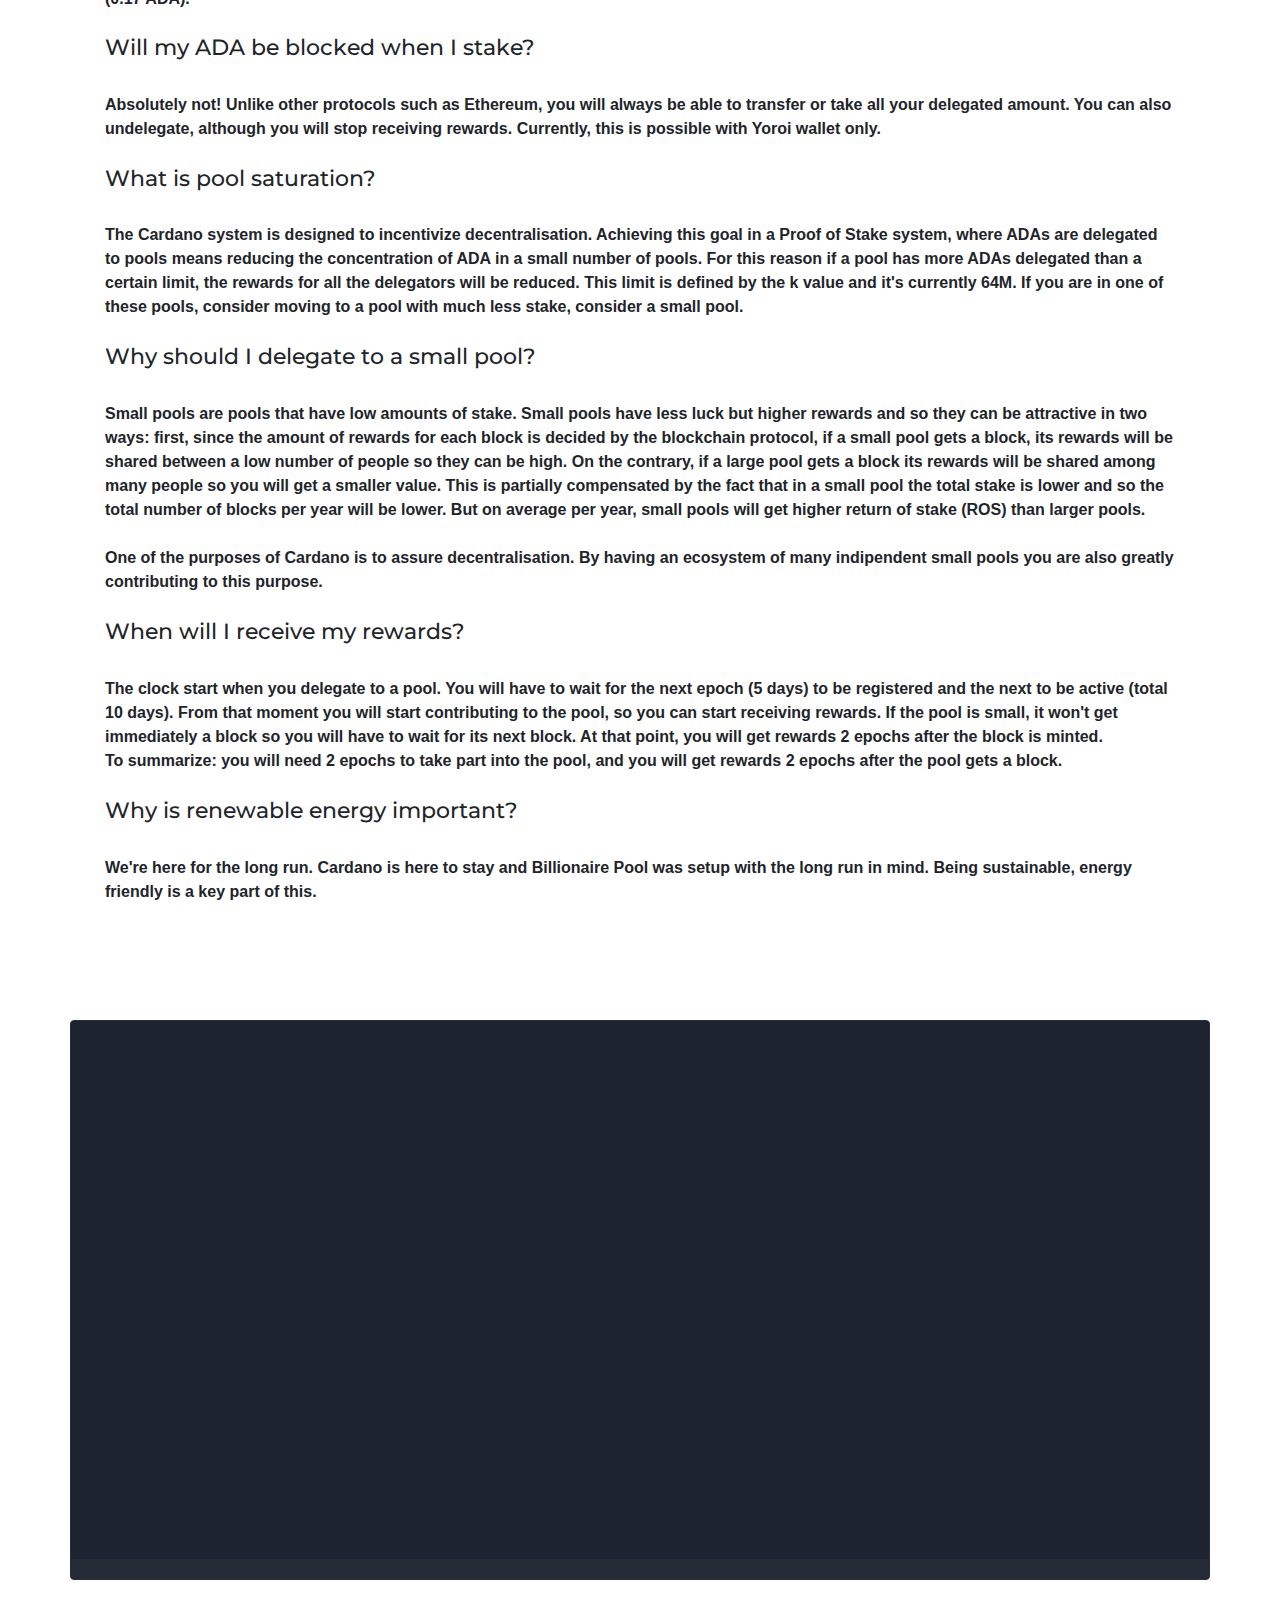
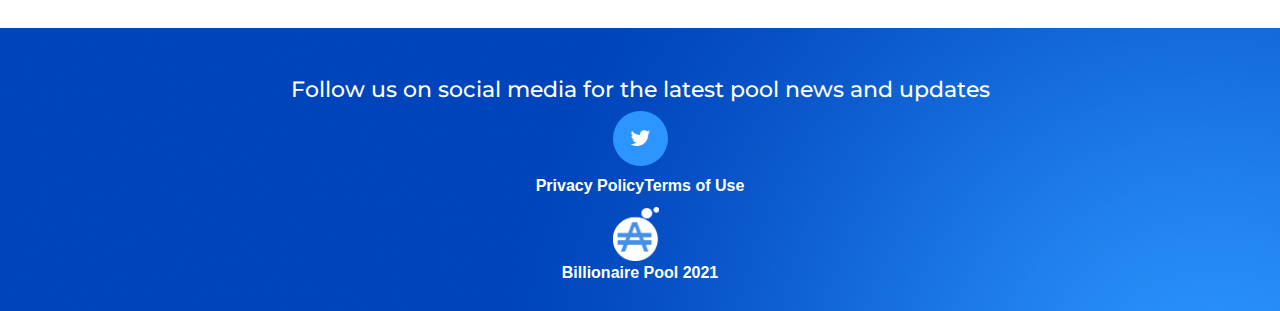
==== commit 04e7f490: "Update index.html" ====
--- a/index.html
+++ b/index.html
@@ -76,7 +76,7 @@
 					<div>
 						<a href="index.html#about" id="explore" class="btn btn-primary btn-capsul px-4 py-2">Learn More</a>
 					</div>
-					<span><p style="color: #e76f4e; padding-top: 1.5vmin;"class="delay-2 pl-5 lead"><strong>0% fees from Epoch 248 until we reach 5M stake! 1% thereafter</strong></p></span>
+					<span><p style="color: #e76f4e; padding-top: 1.5vmin;"class="delay-2 pl-5 lead"><strong>0% fees from Epoch 258 until we reach 5M stake! 1% thereafter</strong></p></span>
 				</div>
 			</div>
 			<!-- <img src="img/transBack.png" class="responsive botimg" alt=""> -->
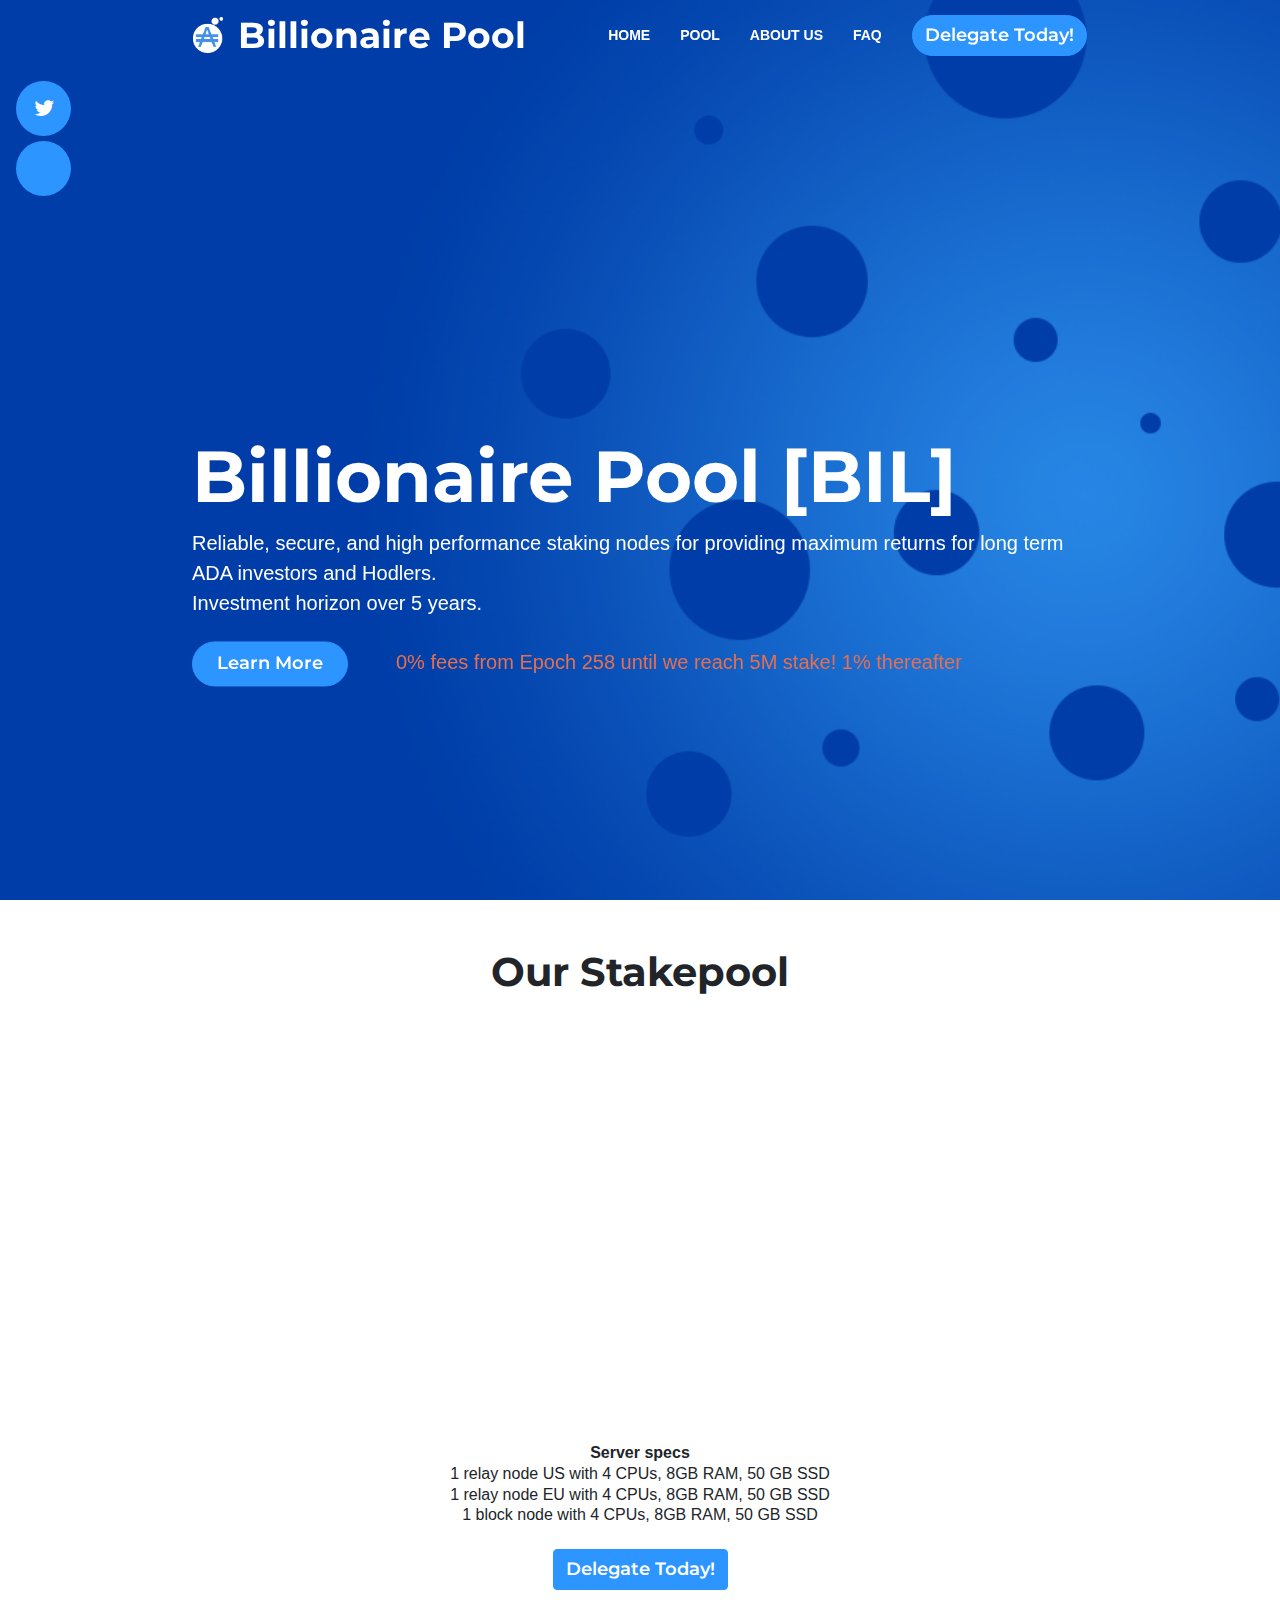
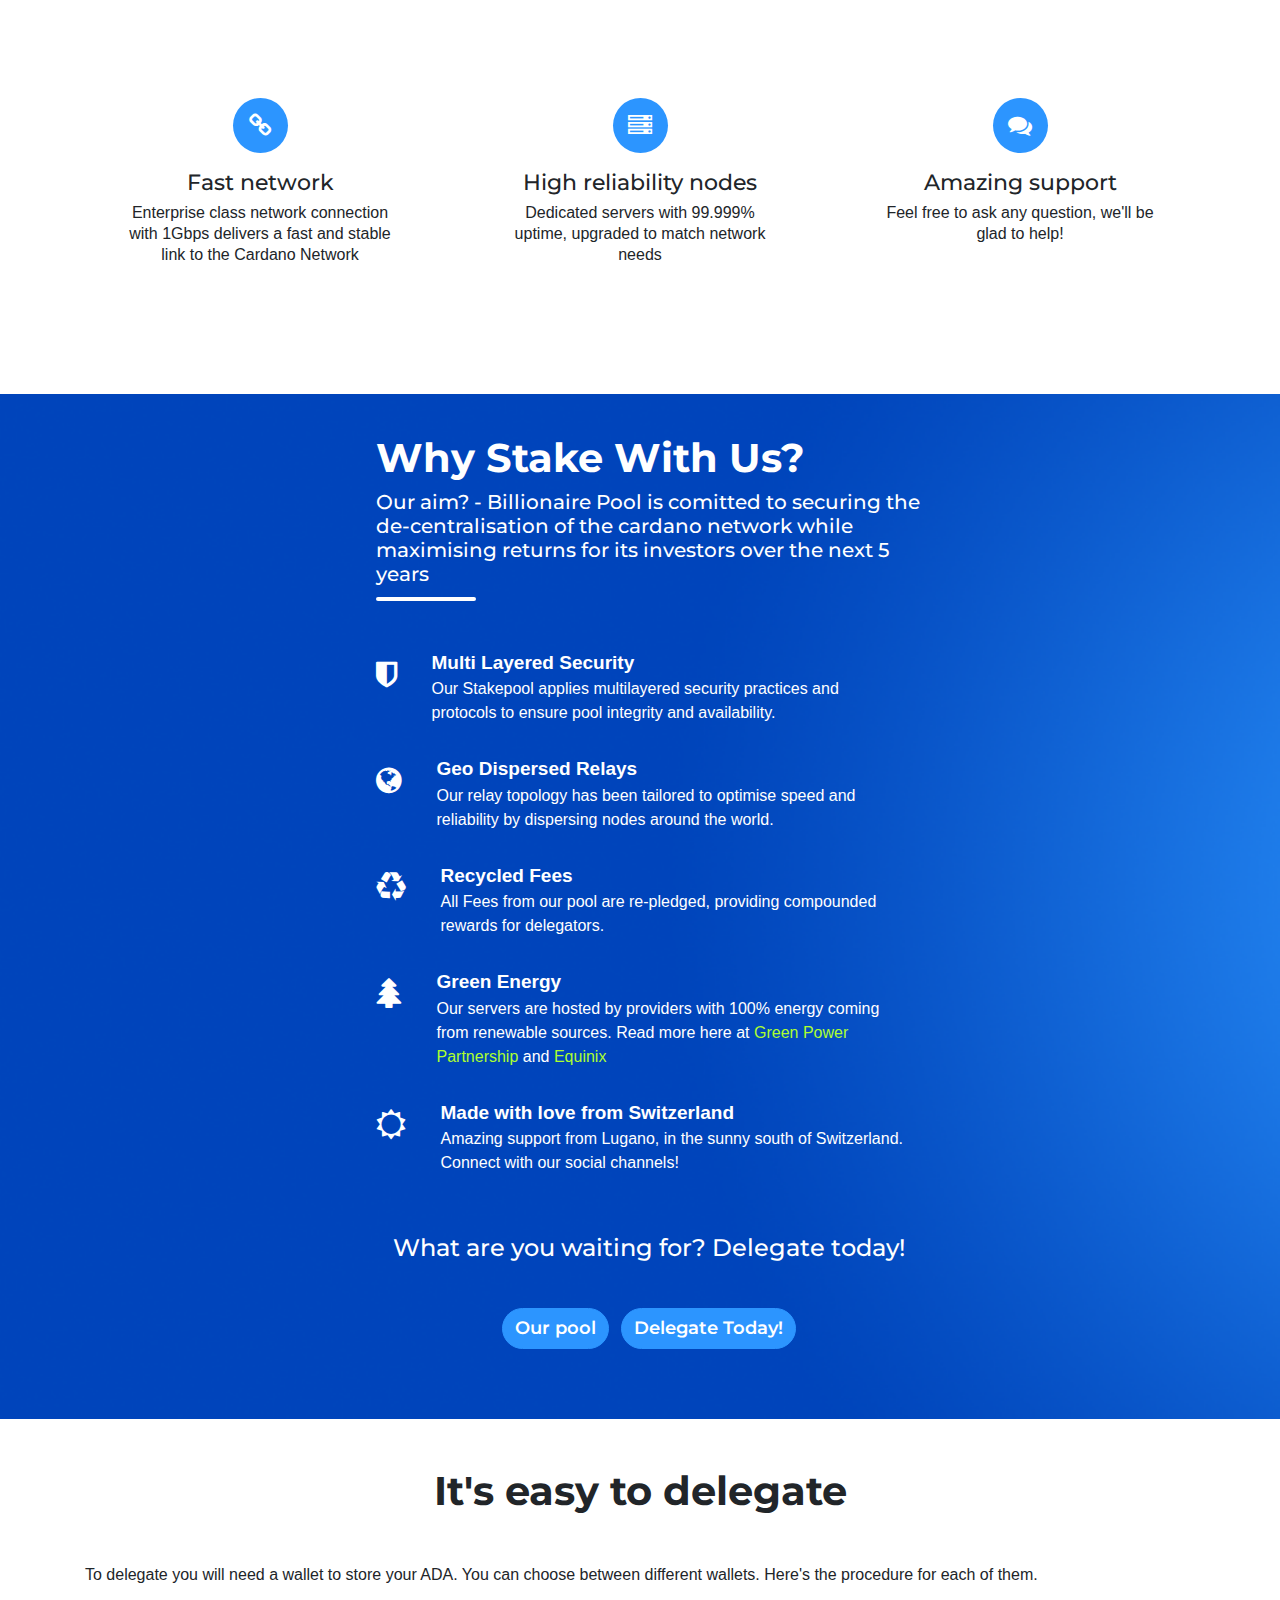
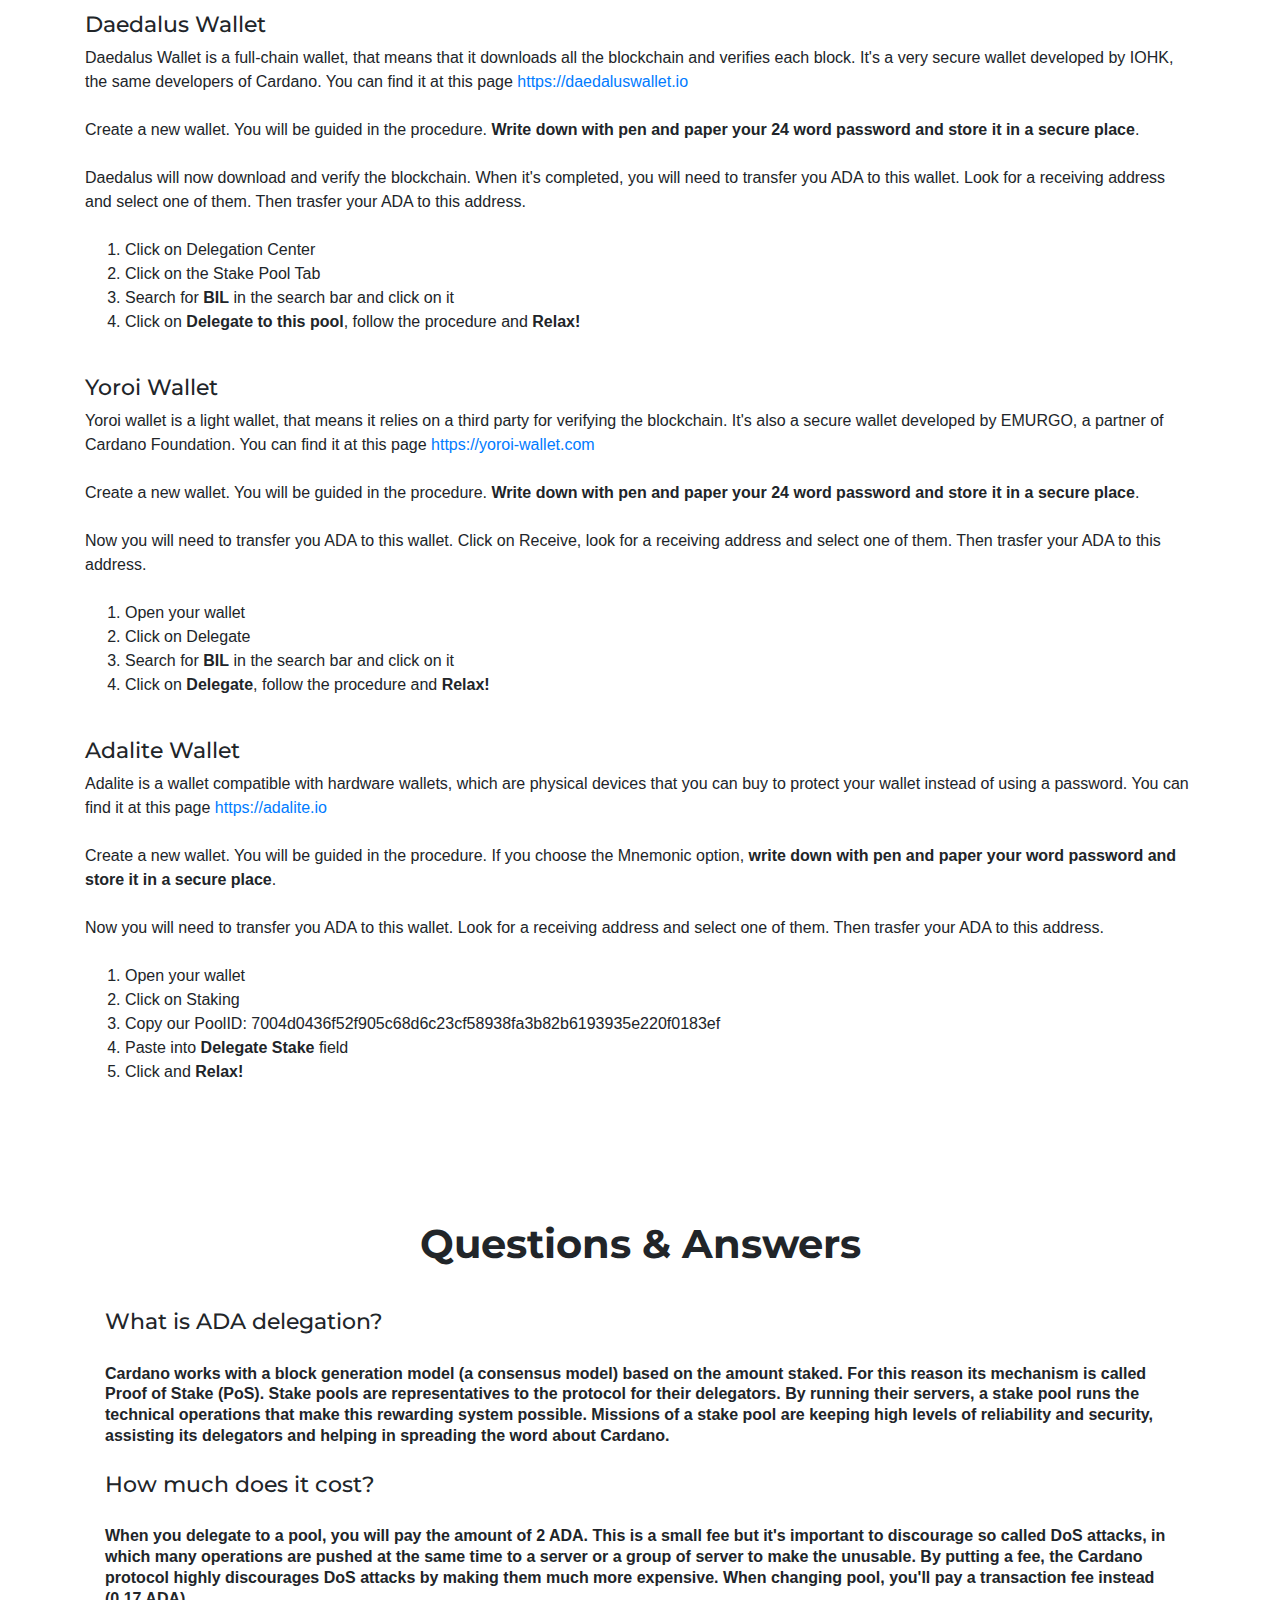
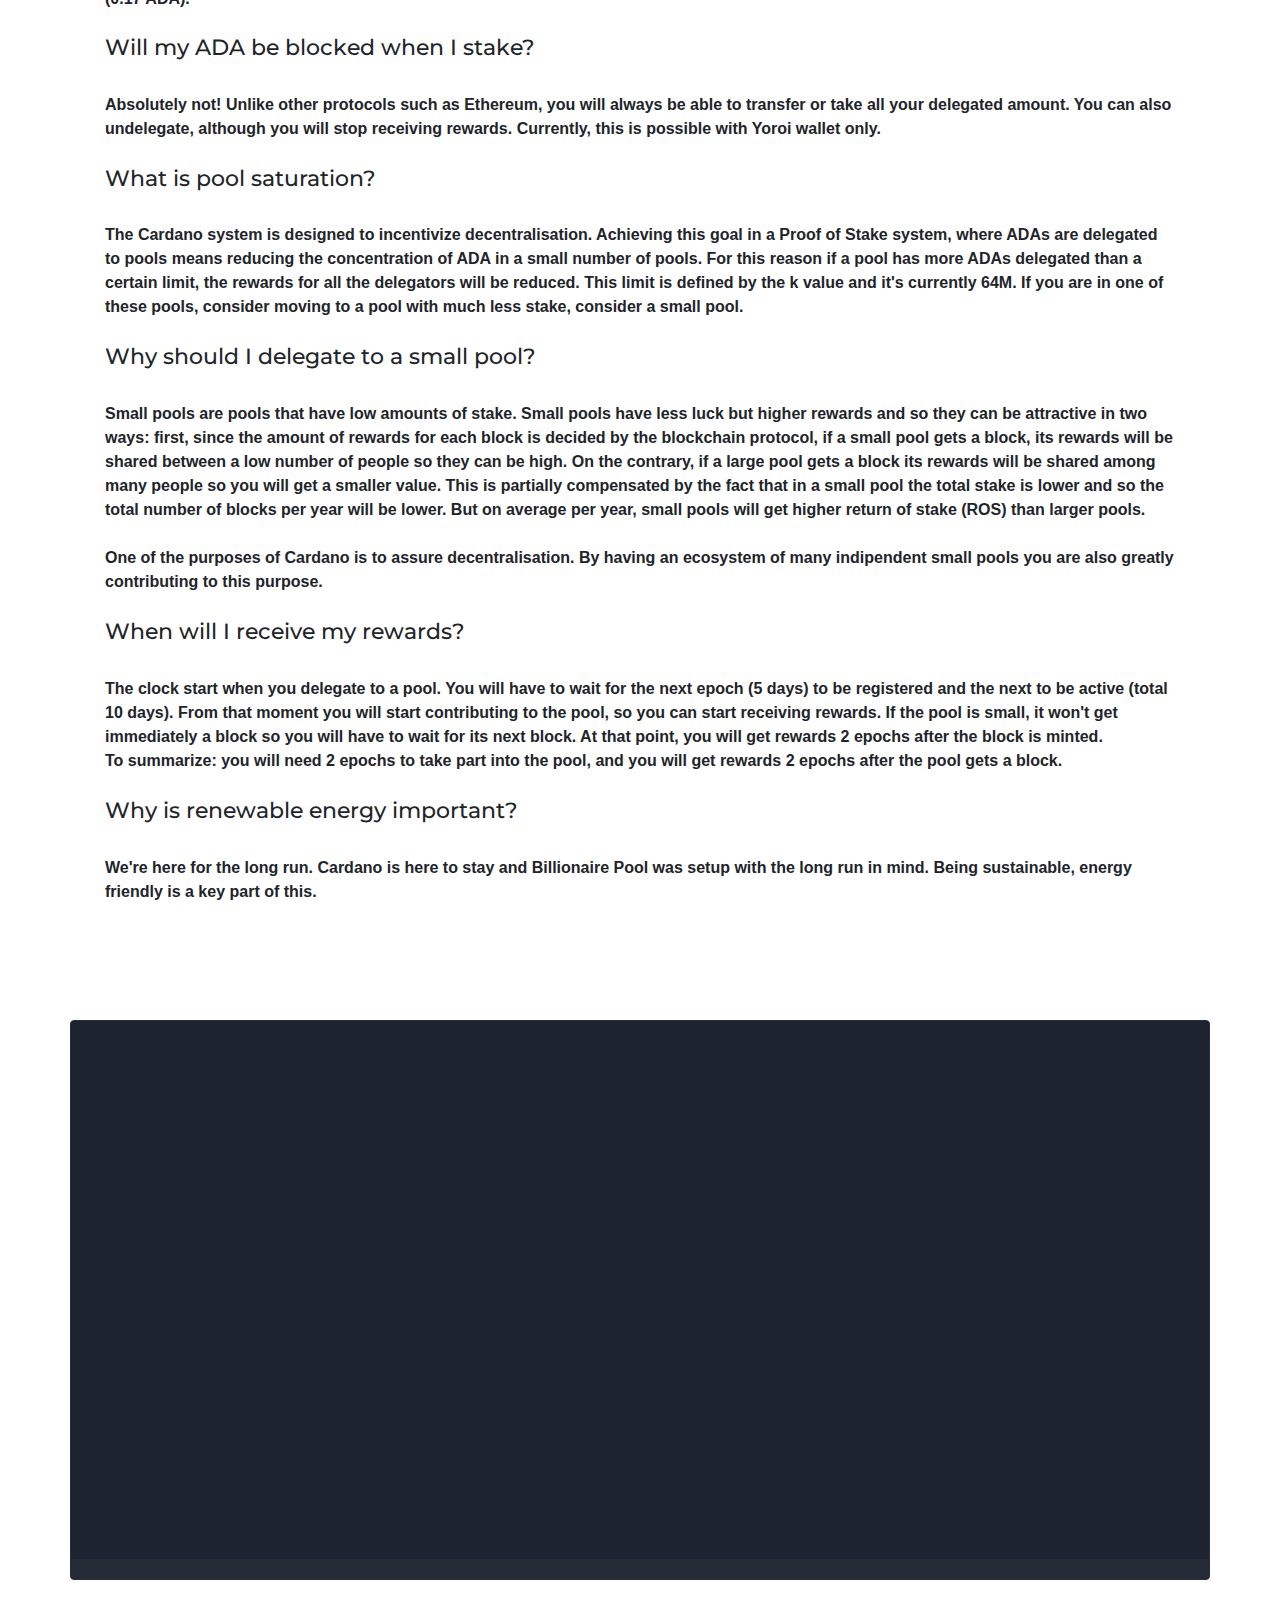
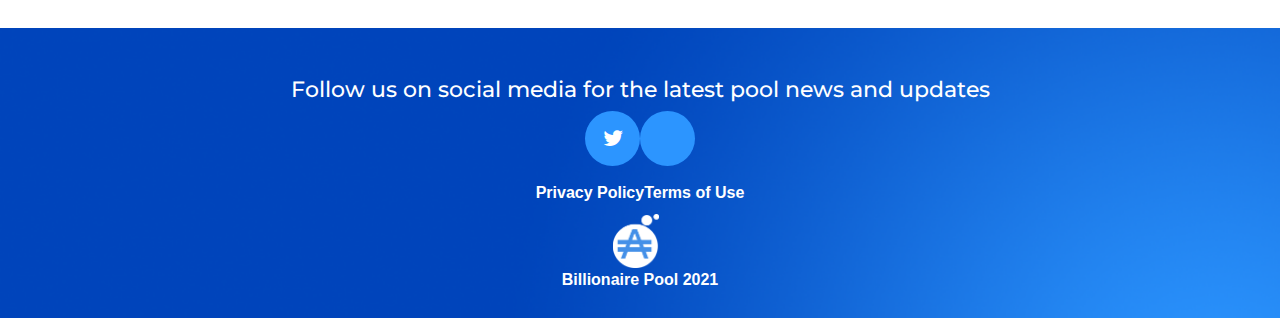
==== commit c8b4a5d4: "Update index.html" ====
--- a/index.html
+++ b/index.html
@@ -33,6 +33,7 @@
 	<!--Floating Social media-->
 	<div class="smResize" style="list-style: none;">
 		<li><a href="https://twitter.com/BillionairePool"><i class=" fa fa-twitter box-circle-solid"></i></a></li>
+		<li><a href="https://discord.gg/2pfReTe9VK"><i class=" fa fa-discord box-circle-solid"></i></a></li>
 	</div>
 	<div class="container-fluid" style="margin-left:13%; margin-right:13%;"> 	
 		<img class="Iresize logo" id="logo" src="img/LogoLight.png">
@@ -341,6 +342,7 @@
 			</div>
 			<div class=" row justify-content-center">
 				<a href="https://twitter.com/BillionairePool"><i class="fa fa-twitter box-circle-solid"></i></a>
+				<a href="https://discord.gg/2pfReTe9VK"><i class="fa fa-discord box-circle-solid"></i></a>										       
 			</div>
 			<div class=" row justify-content-center pt-2">
 				<a href="privacypolicy.html" class="text-white"><h7>Privacy Policy</h5></a>
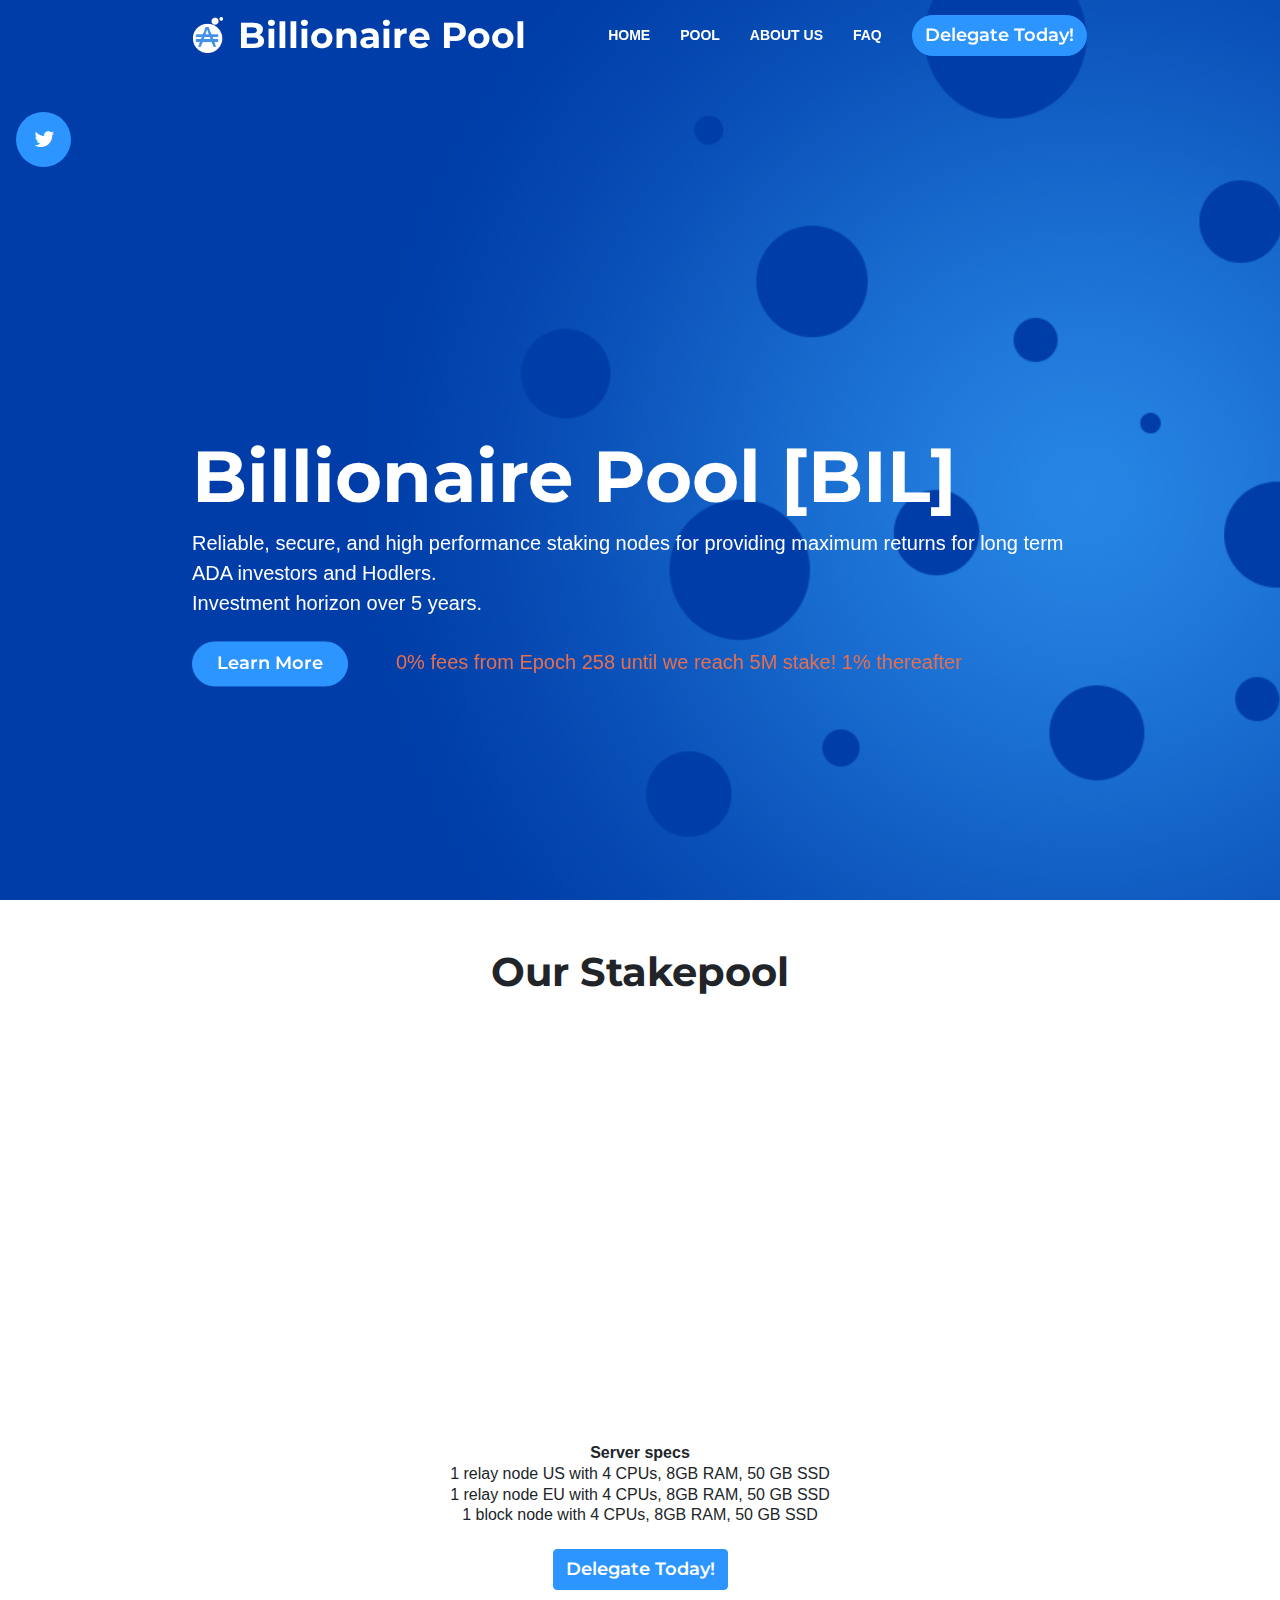
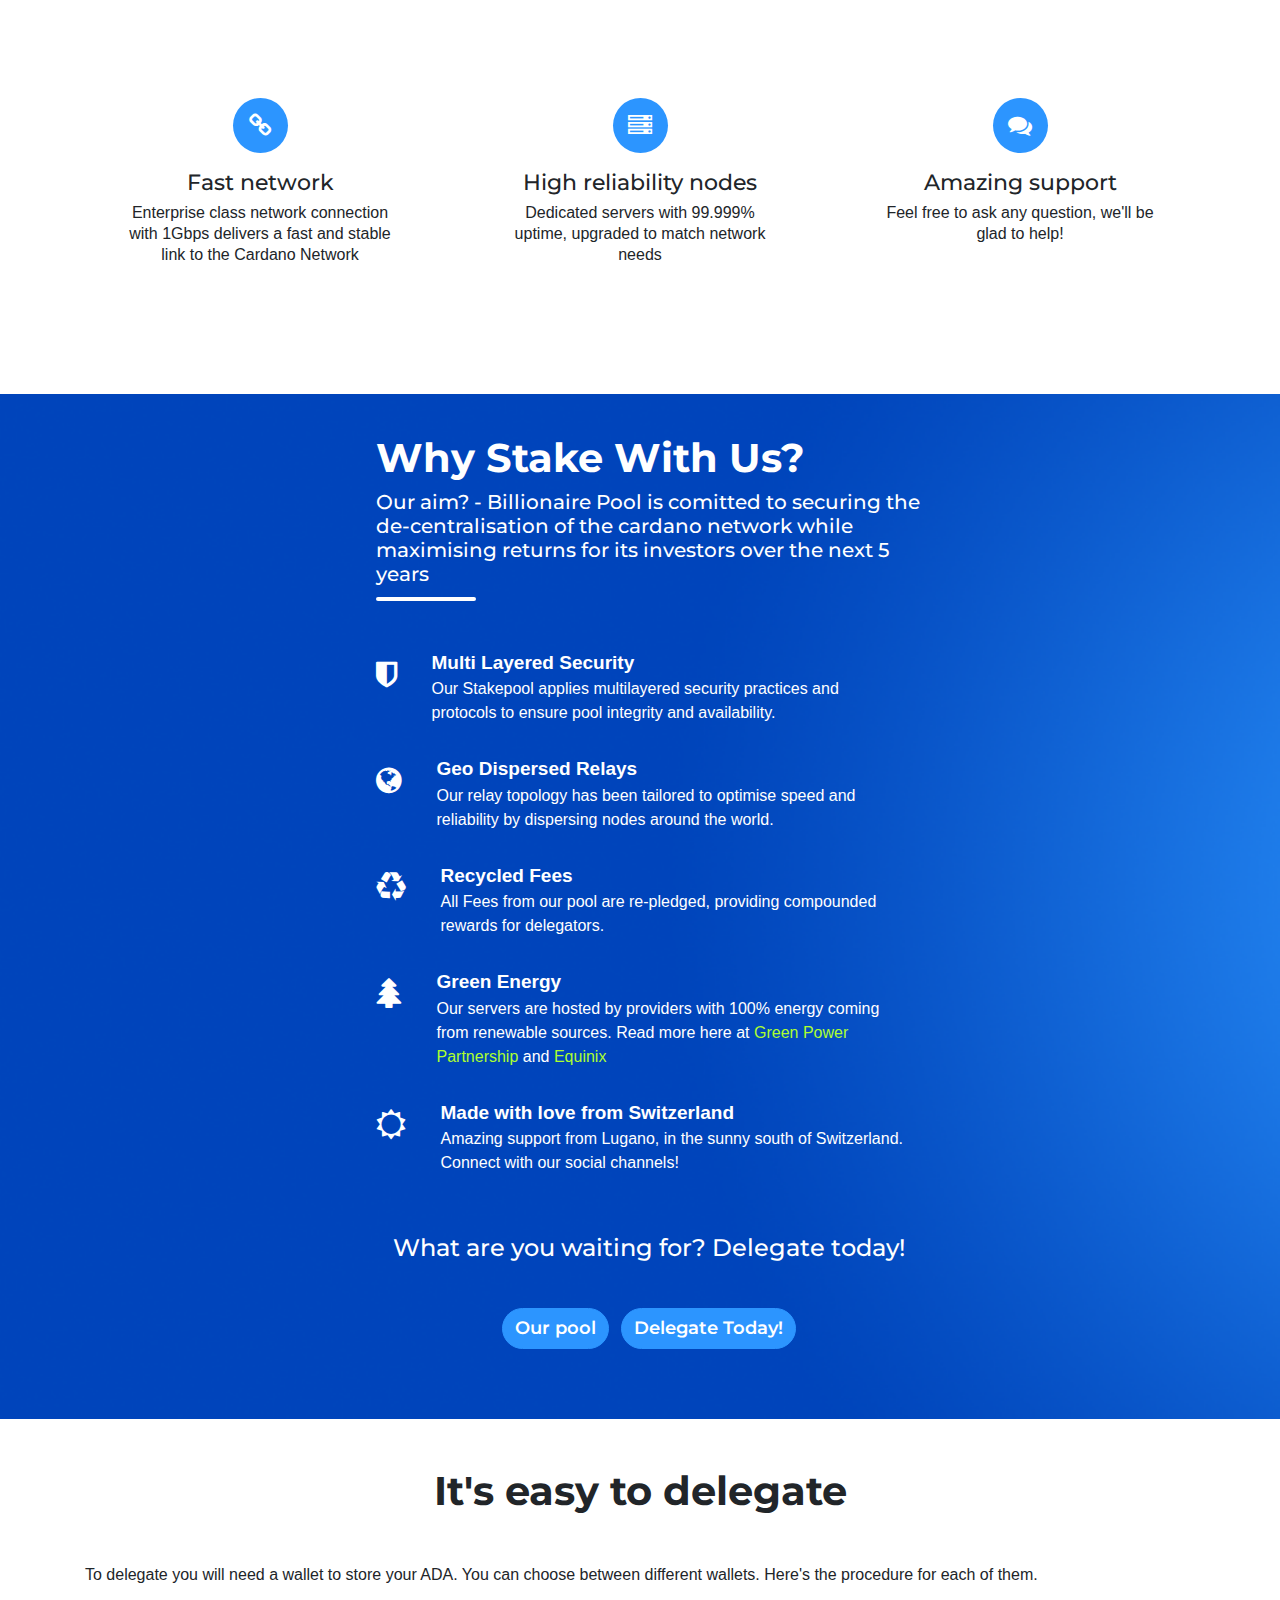
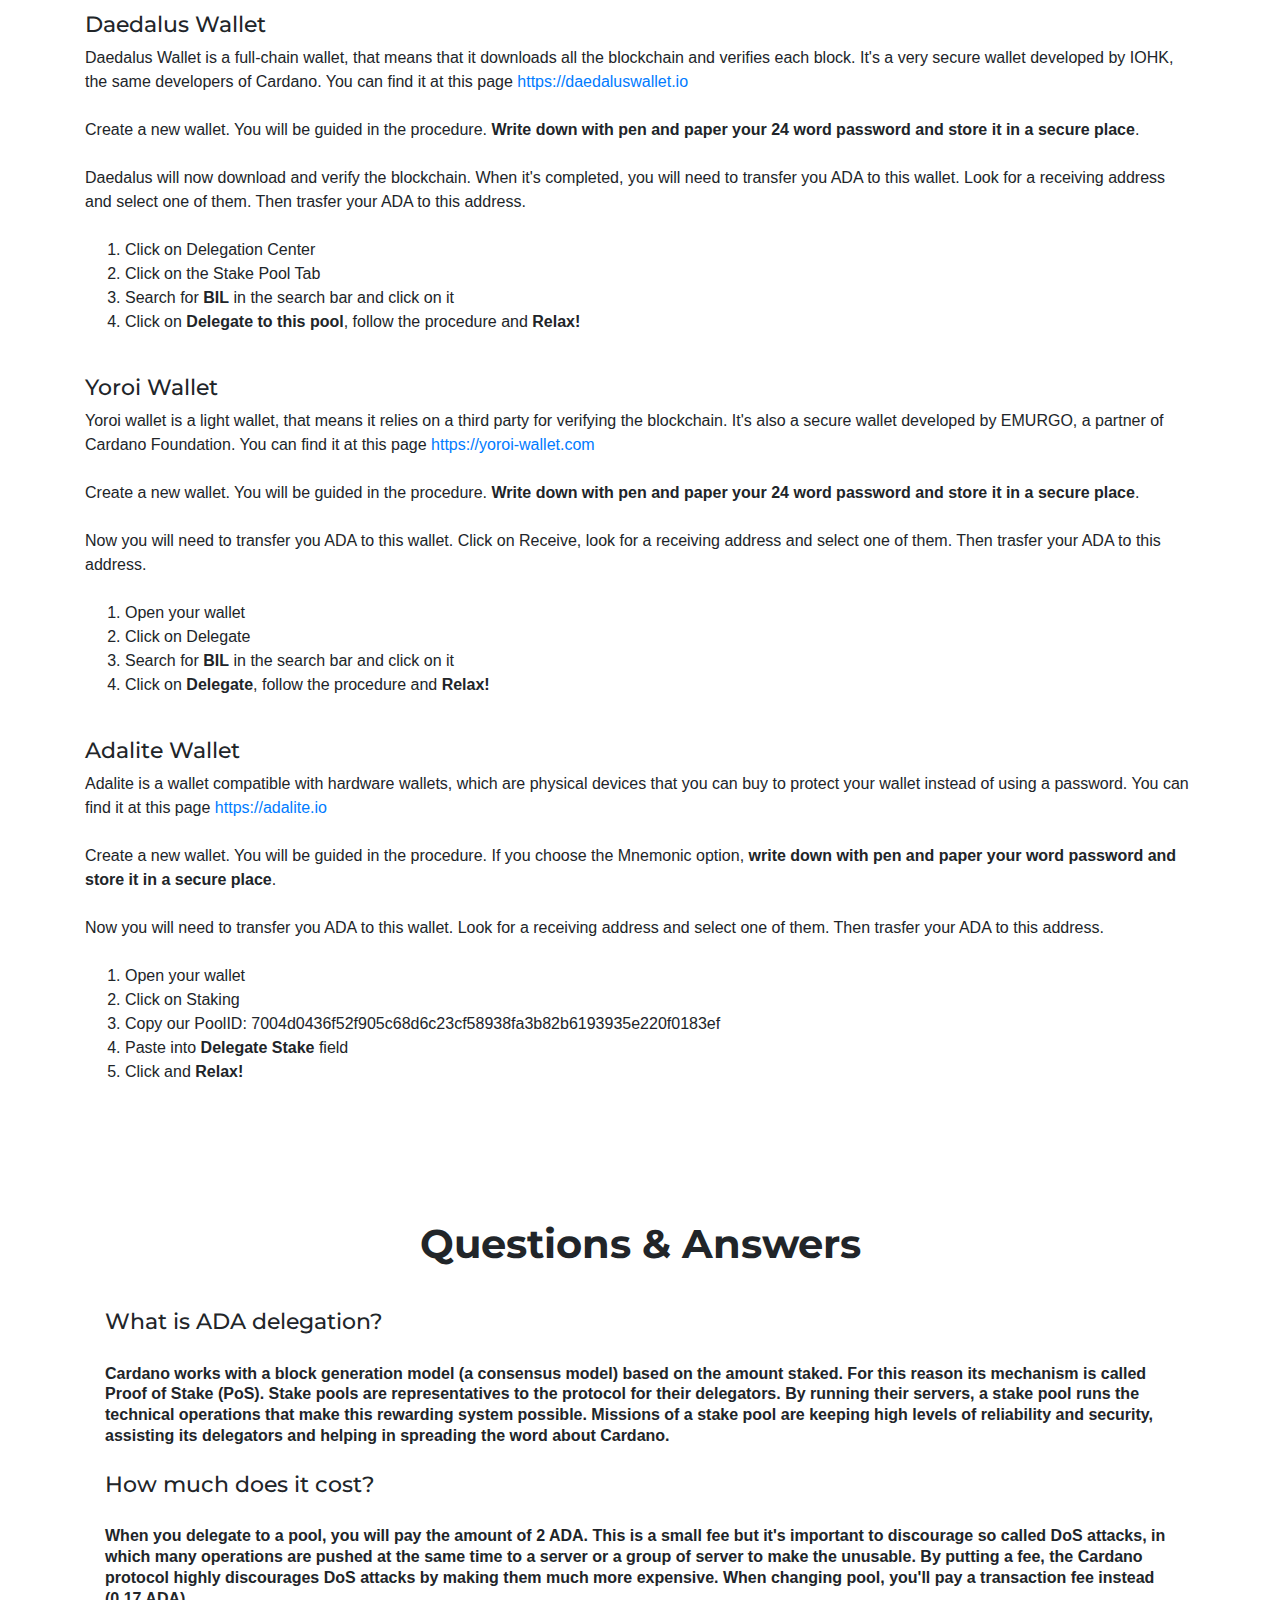
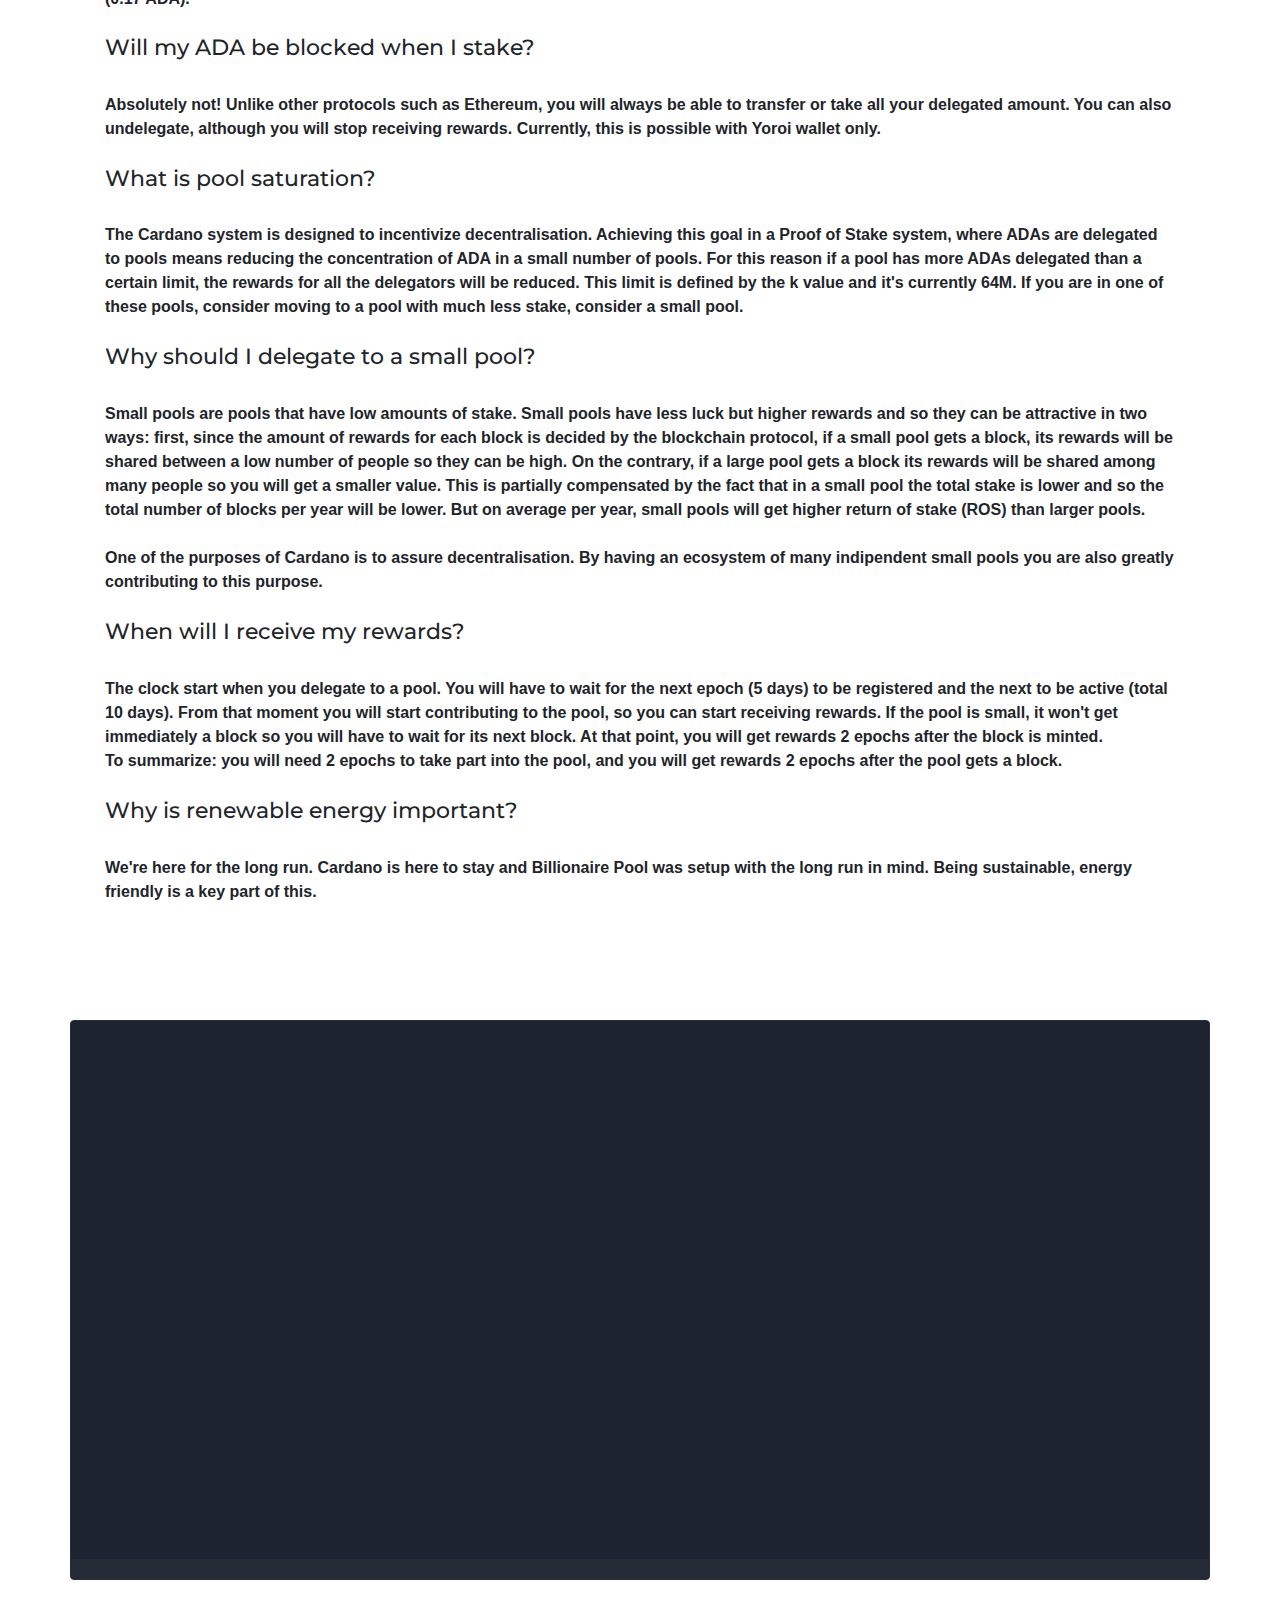
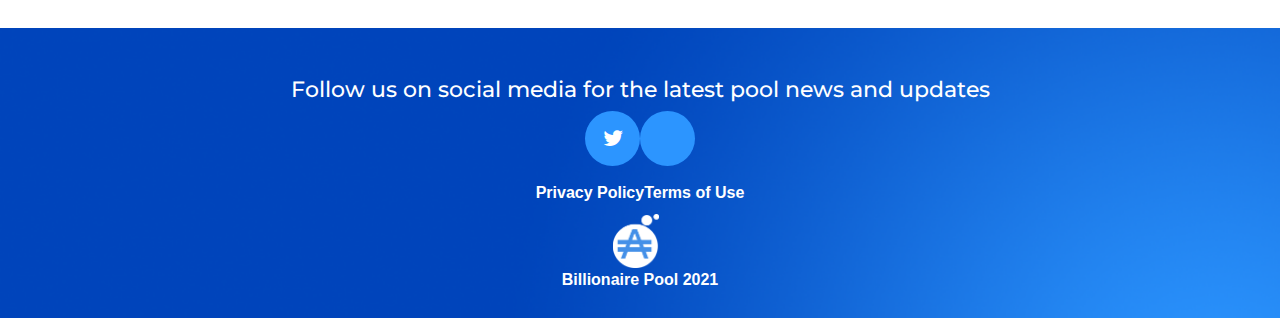
==== commit 09aedd68: "Update index.html" ====
--- a/index.html
+++ b/index.html
@@ -33,7 +33,7 @@
 	<!--Floating Social media-->
 	<div class="smResize" style="list-style: none;">
 		<li><a href="https://twitter.com/BillionairePool"><i class=" fa fa-twitter box-circle-solid"></i></a></li>
-		<li><a href="https://discord.gg/2pfReTe9VK"><i class=" fa fa-discord box-circle-solid"></i></a></li>
+		<li><a href="https://discord.gg/2pfReTe9VK"><i class=" fab fa-discord box-circle-solid"></i></a></li>
 	</div>
 	<div class="container-fluid" style="margin-left:13%; margin-right:13%;"> 	
 		<img class="Iresize logo" id="logo" src="img/LogoLight.png">
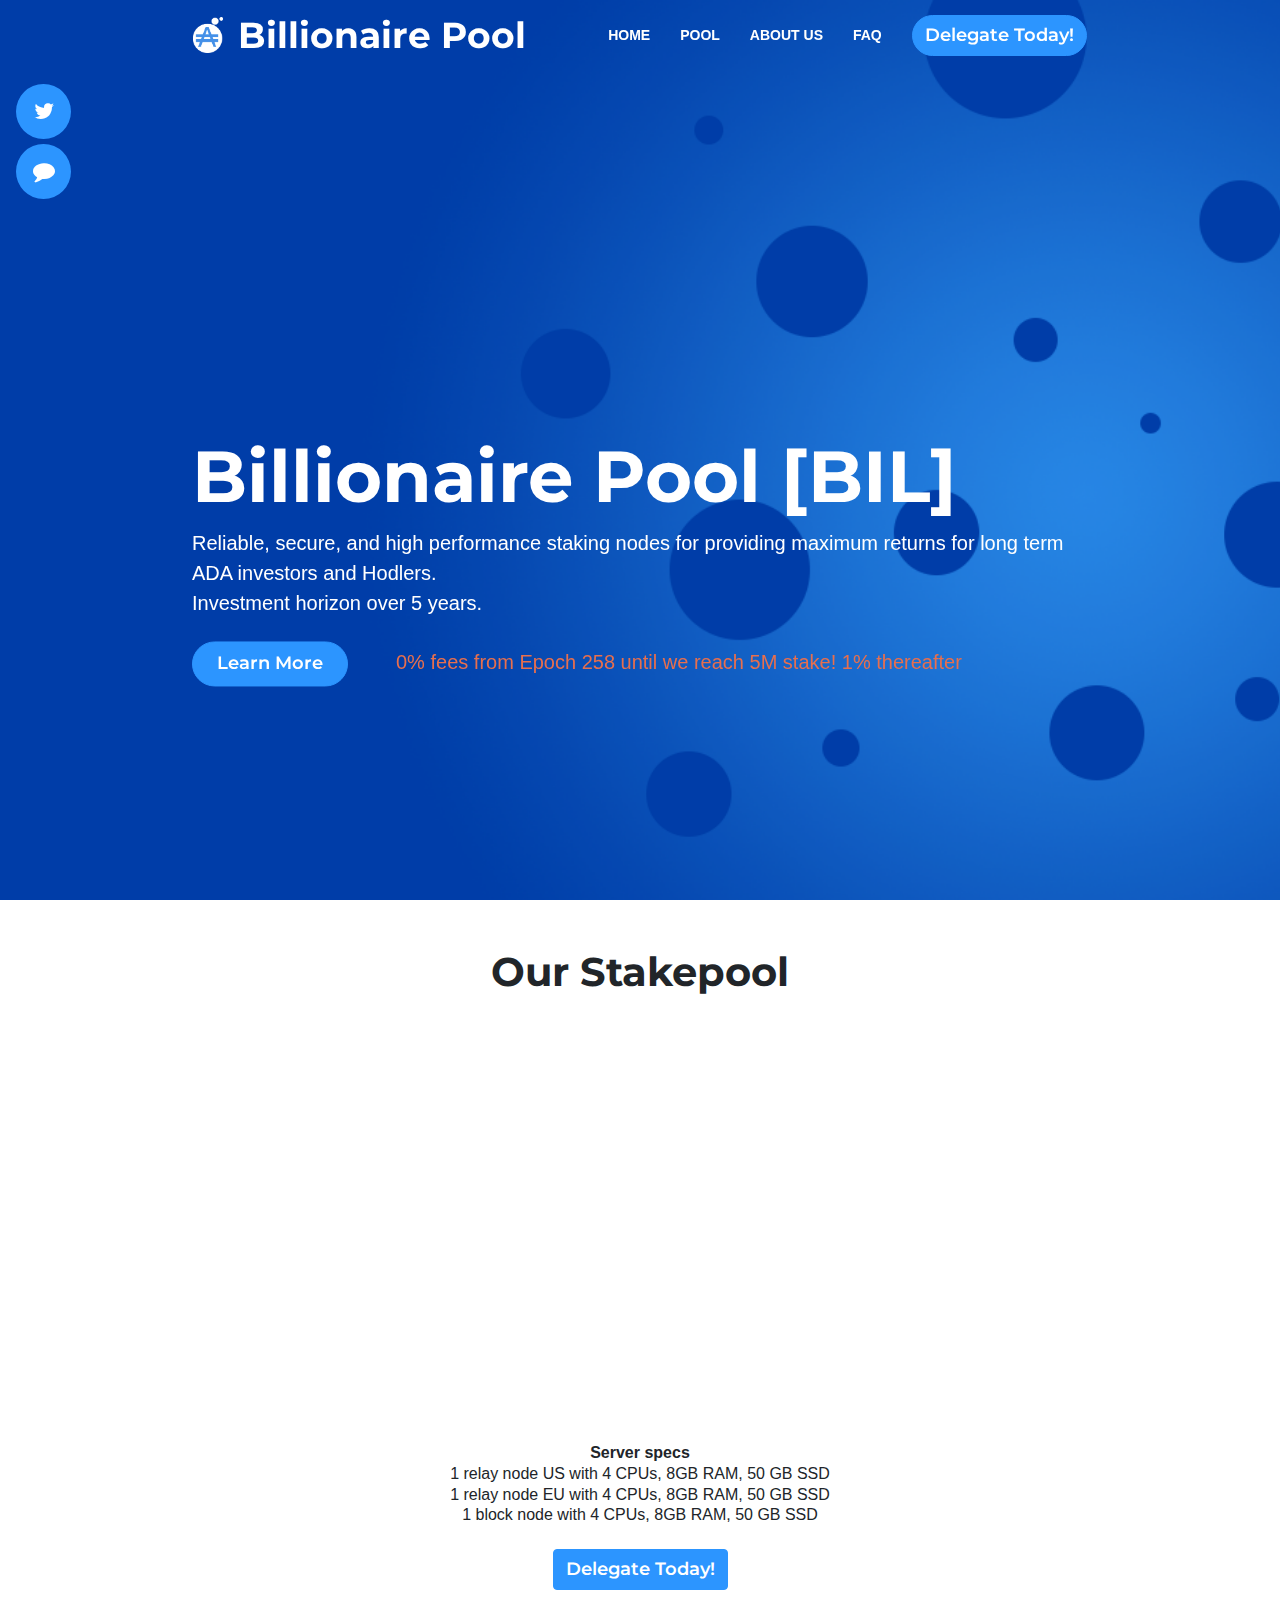
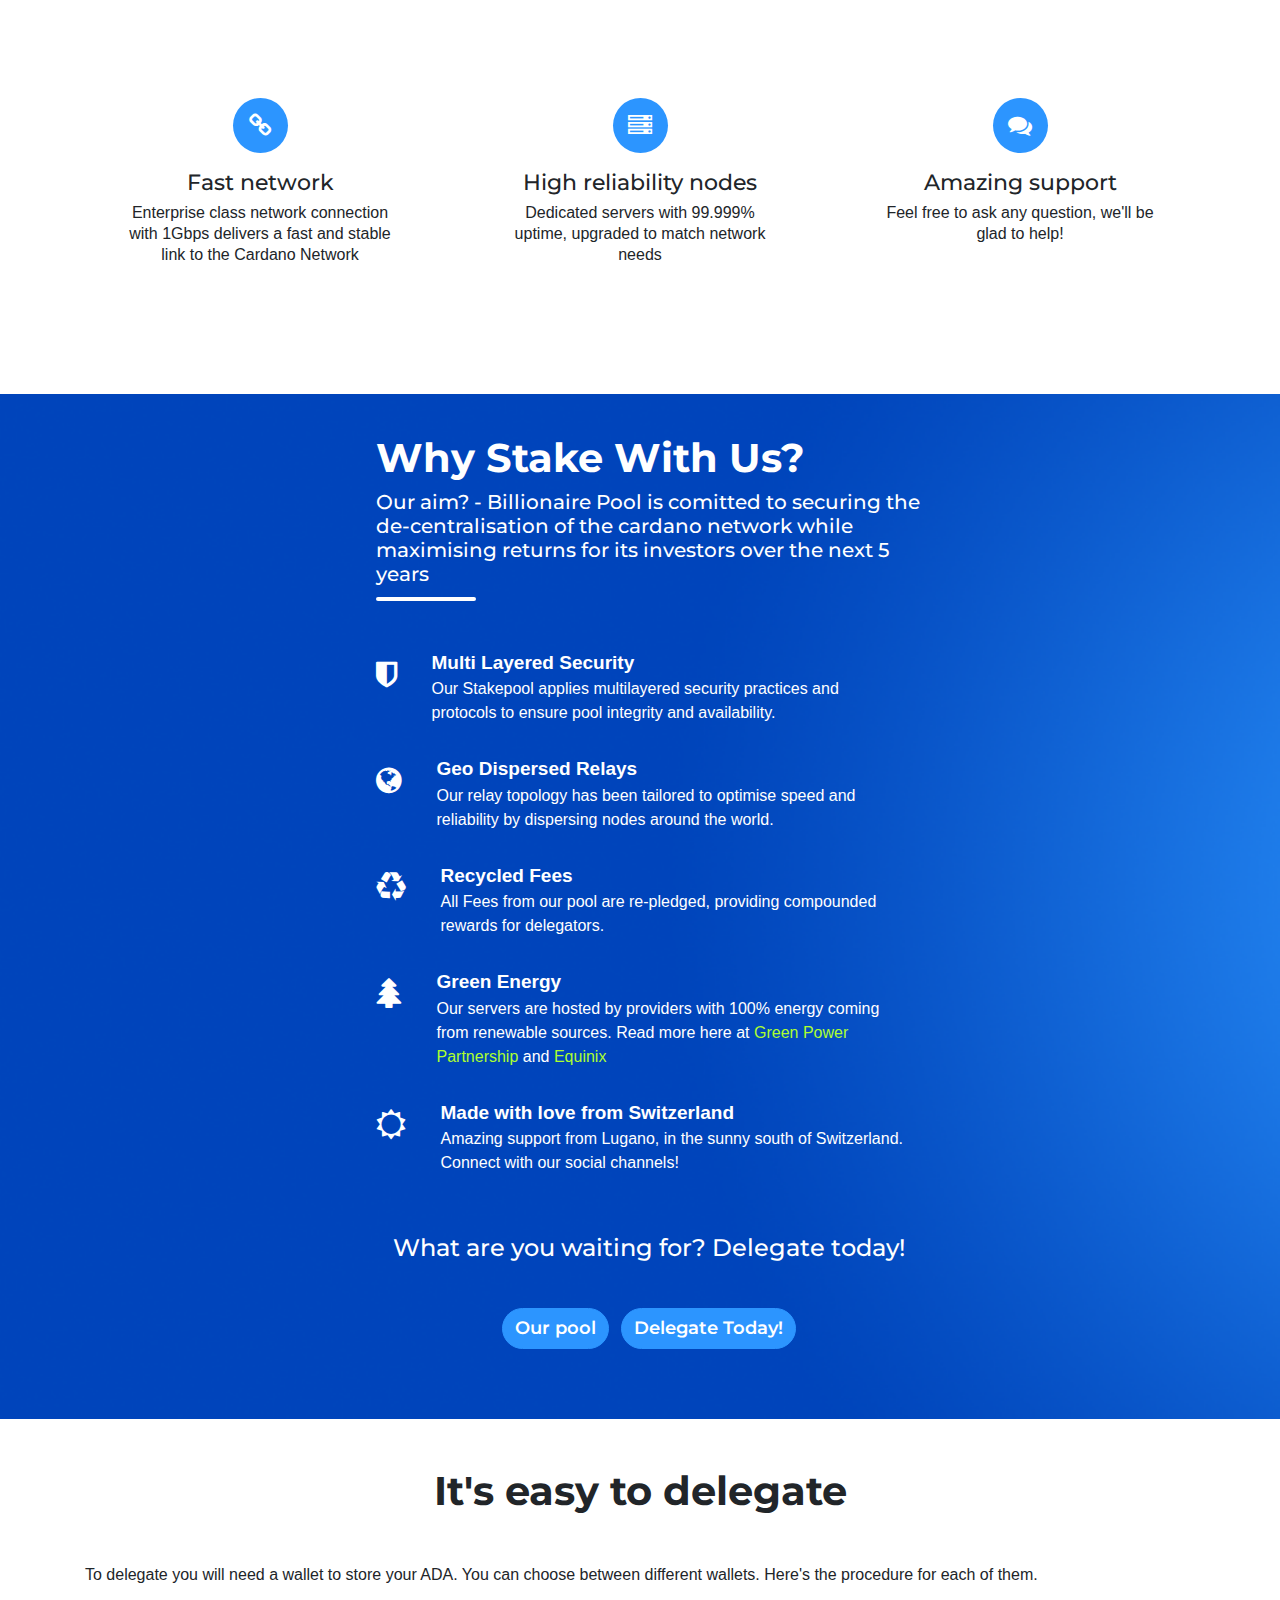
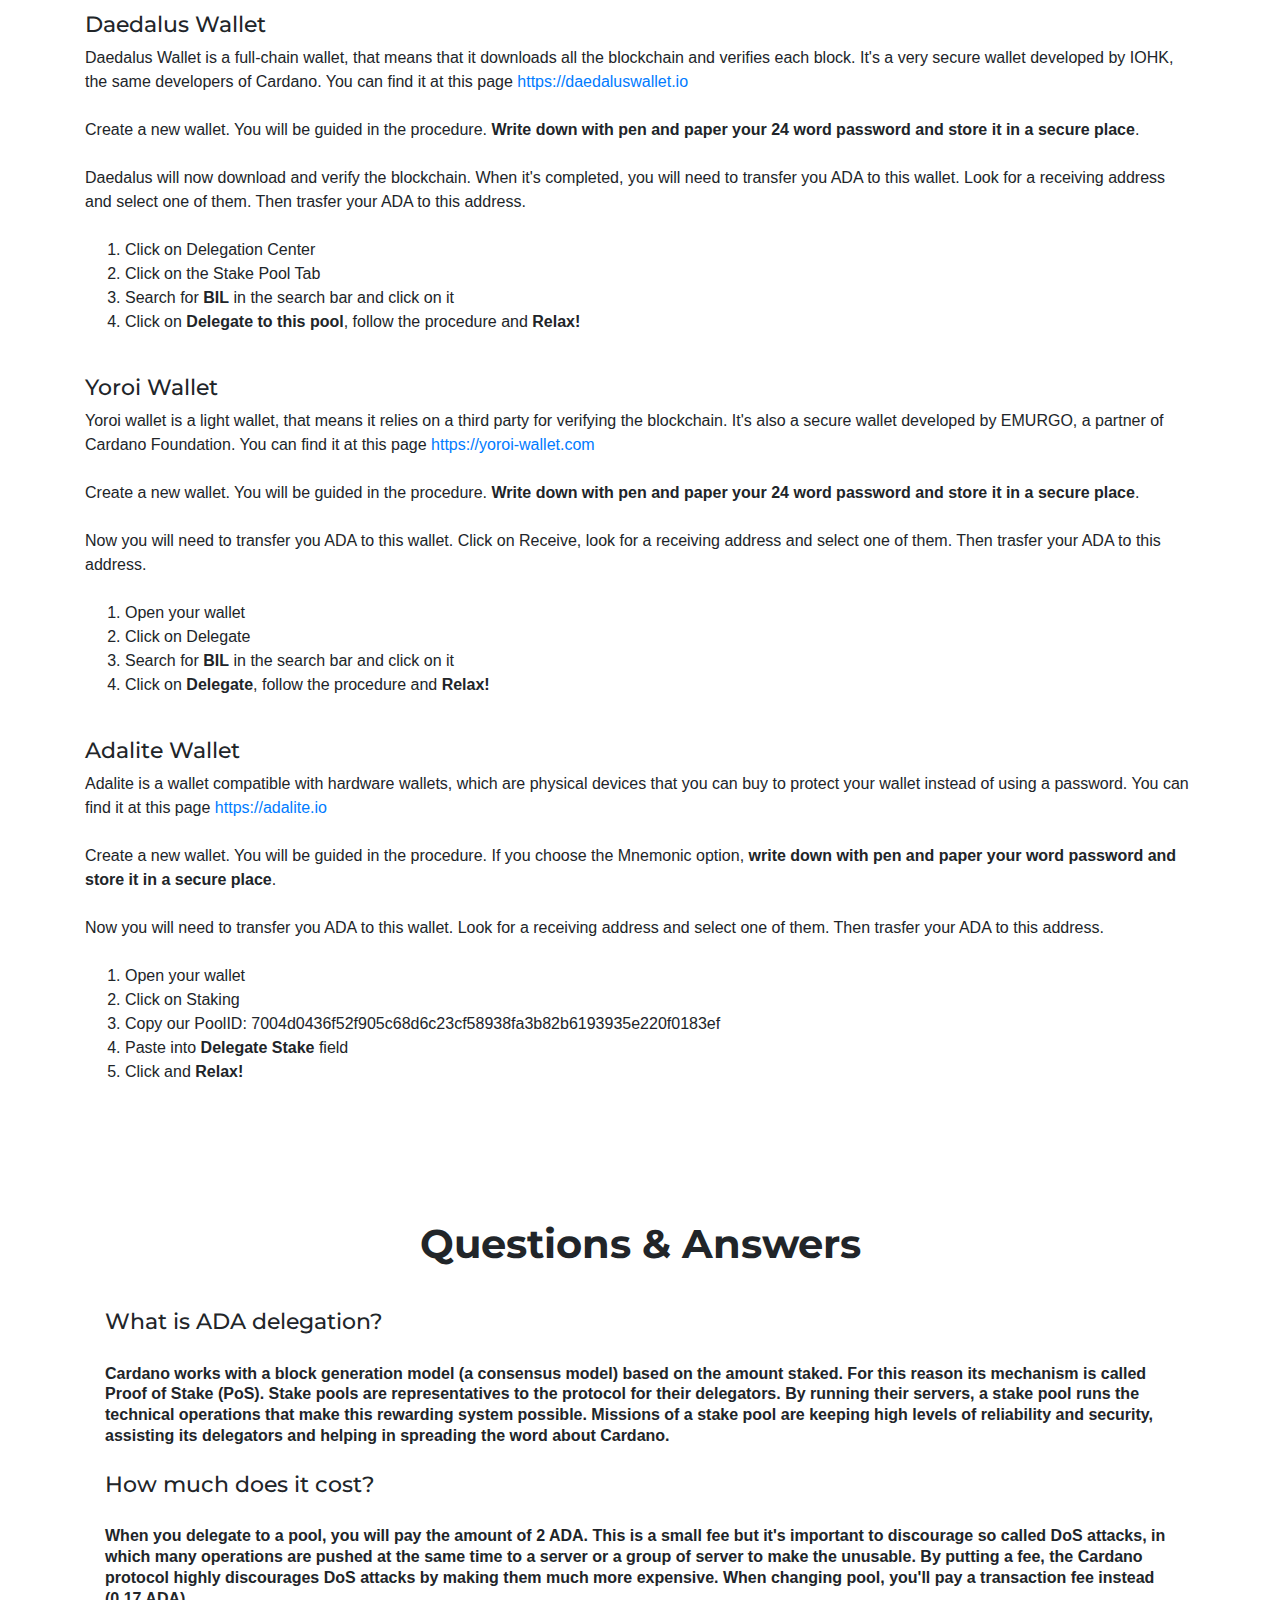
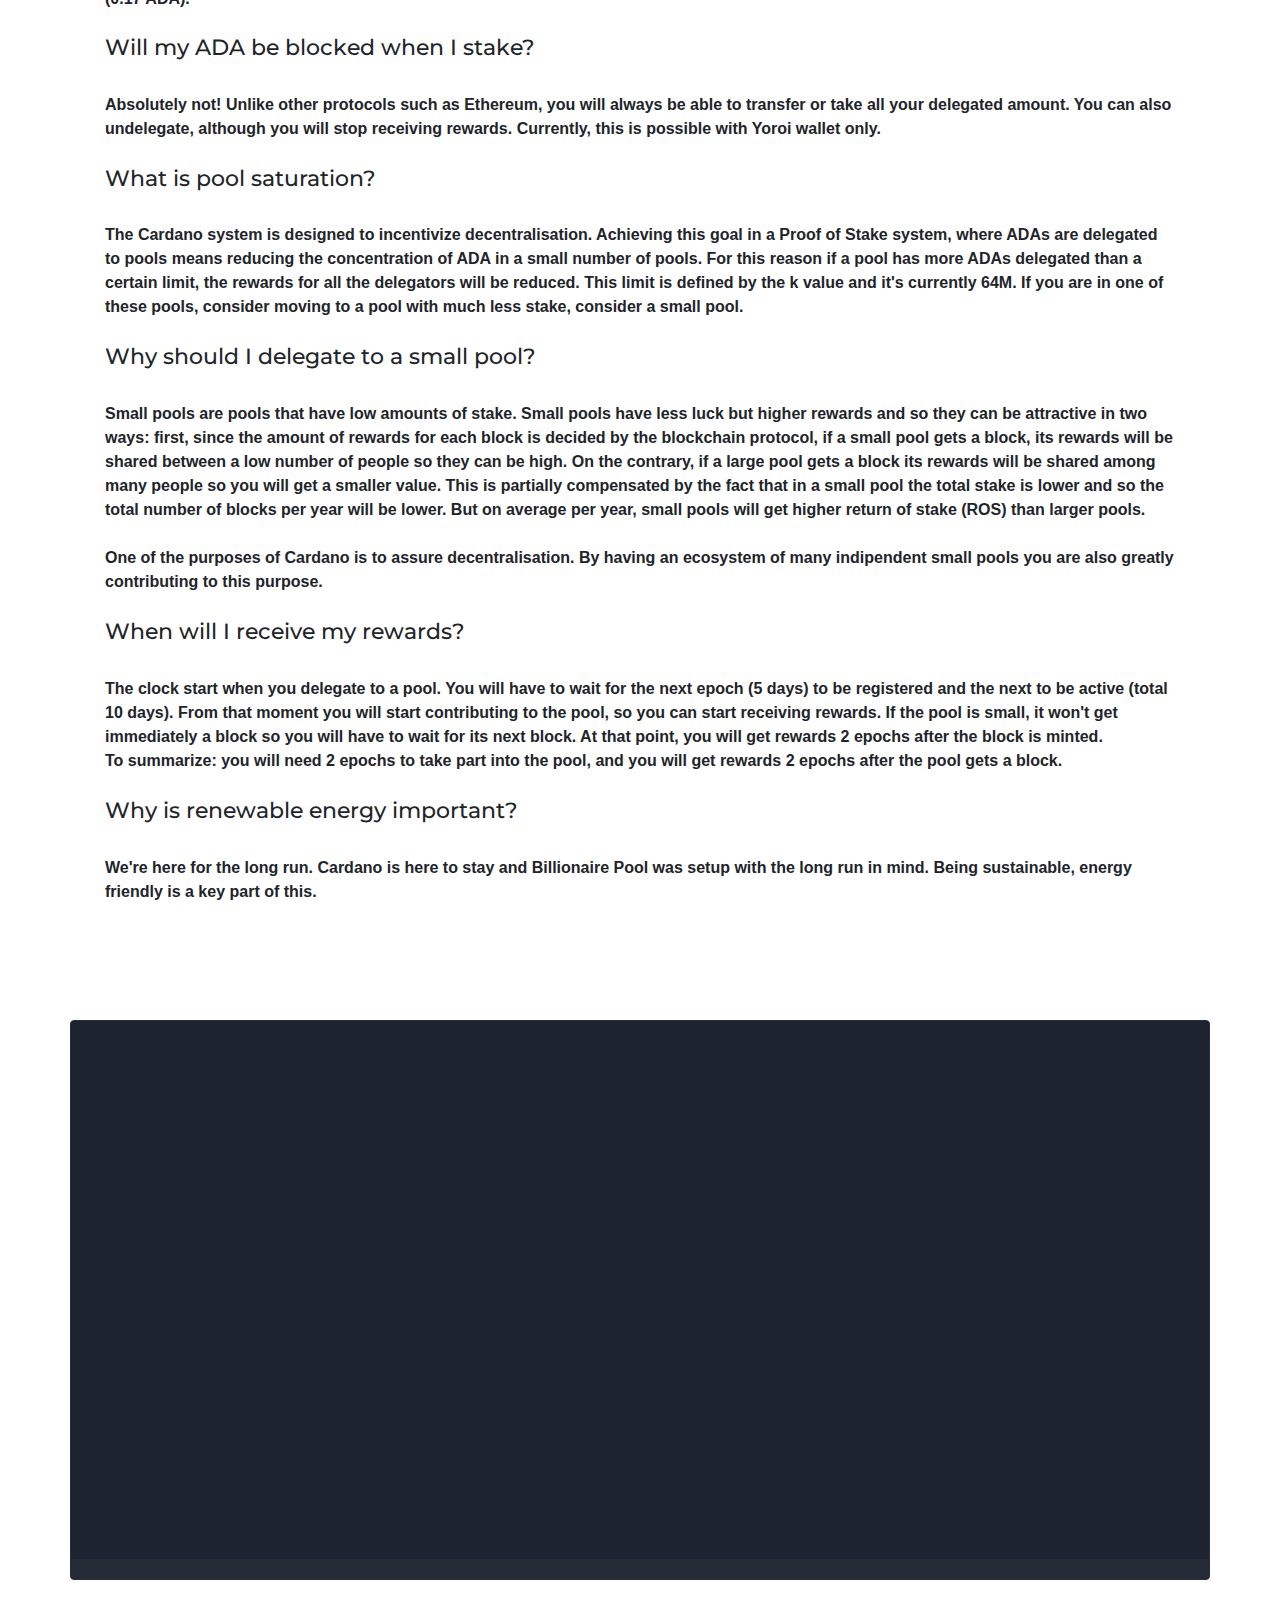
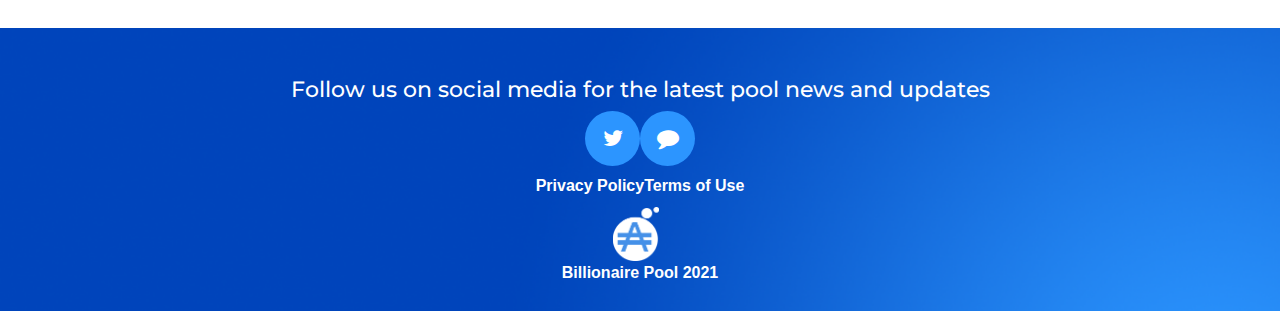
==== commit 43953ba6: "Update index.html" ====
--- a/index.html
+++ b/index.html
@@ -33,7 +33,7 @@
 	<!--Floating Social media-->
 	<div class="smResize" style="list-style: none;">
 		<li><a href="https://twitter.com/BillionairePool"><i class=" fa fa-twitter box-circle-solid"></i></a></li>
-		<li><a href="https://discord.gg/2pfReTe9VK"><i class=" fab fa-discord box-circle-solid"></i></a></li>
+		<li><a href="https://discord.gg/2pfReTe9VK"><i class=" fa fa-comment box-circle-solid"></i></a></li>
 	</div>
 	<div class="container-fluid" style="margin-left:13%; margin-right:13%;"> 	
 		<img class="Iresize logo" id="logo" src="img/LogoLight.png">
@@ -342,7 +342,7 @@
 			</div>
 			<div class=" row justify-content-center">
 				<a href="https://twitter.com/BillionairePool"><i class="fa fa-twitter box-circle-solid"></i></a>
-				<a href="https://discord.gg/2pfReTe9VK"><i class="fa fa-discord box-circle-solid"></i></a>										       
+				<a href="https://discord.gg/2pfReTe9VK"><i class="fa fa-comment box-circle-solid"></i></a>										       
 			</div>
 			<div class=" row justify-content-center pt-2">
 				<a href="privacypolicy.html" class="text-white"><h7>Privacy Policy</h5></a>
